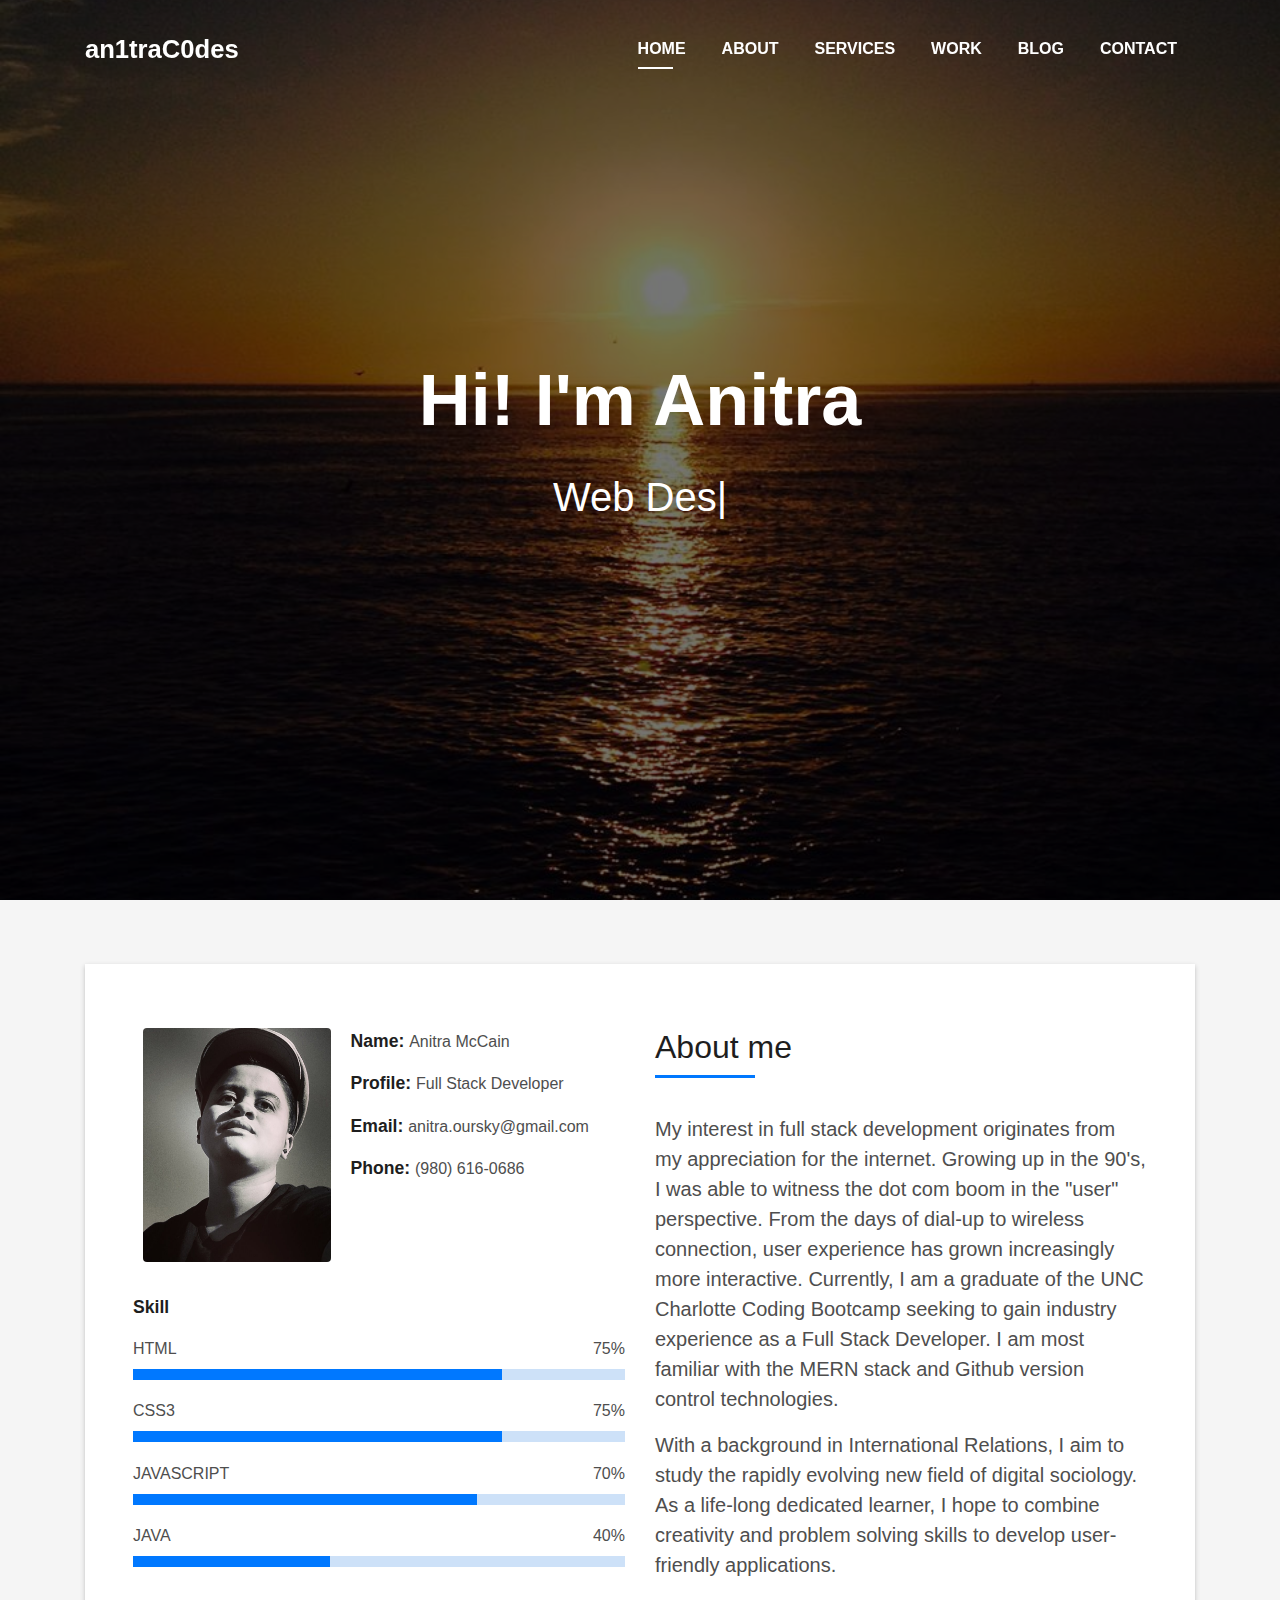
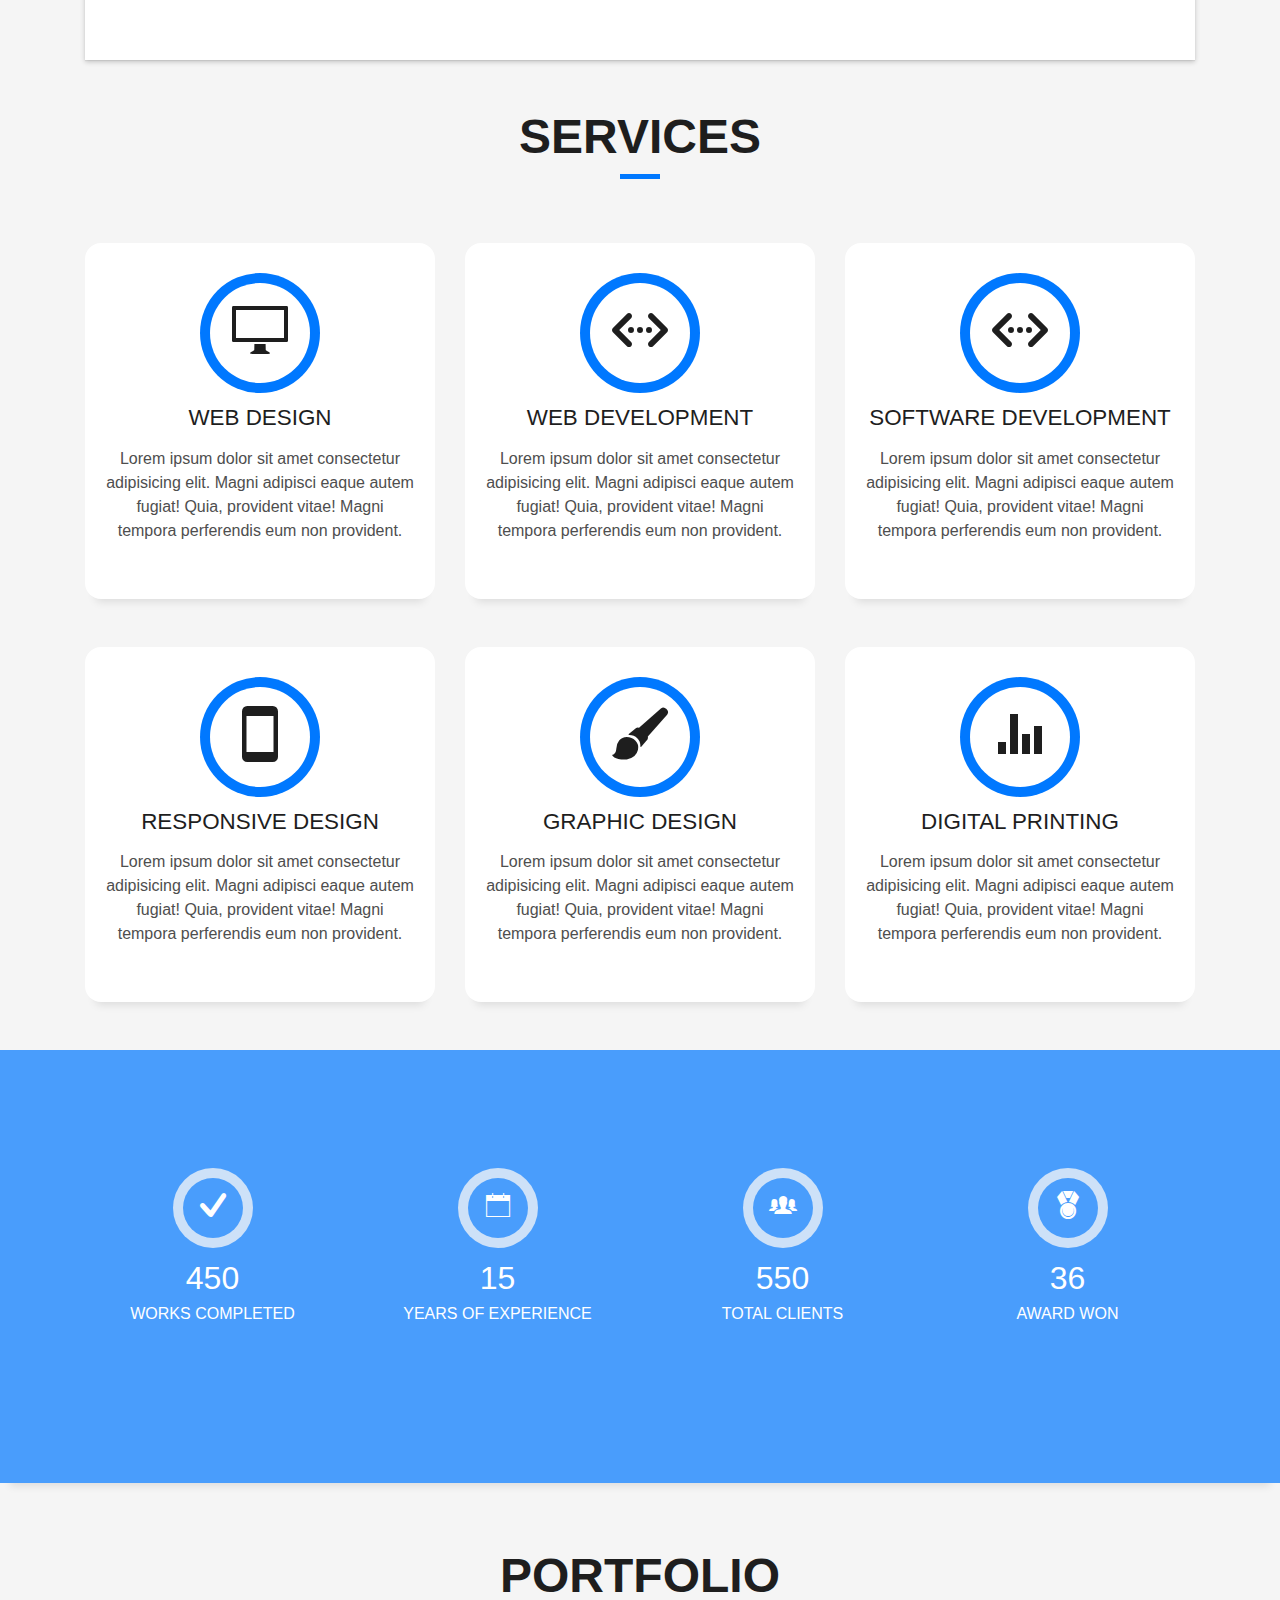
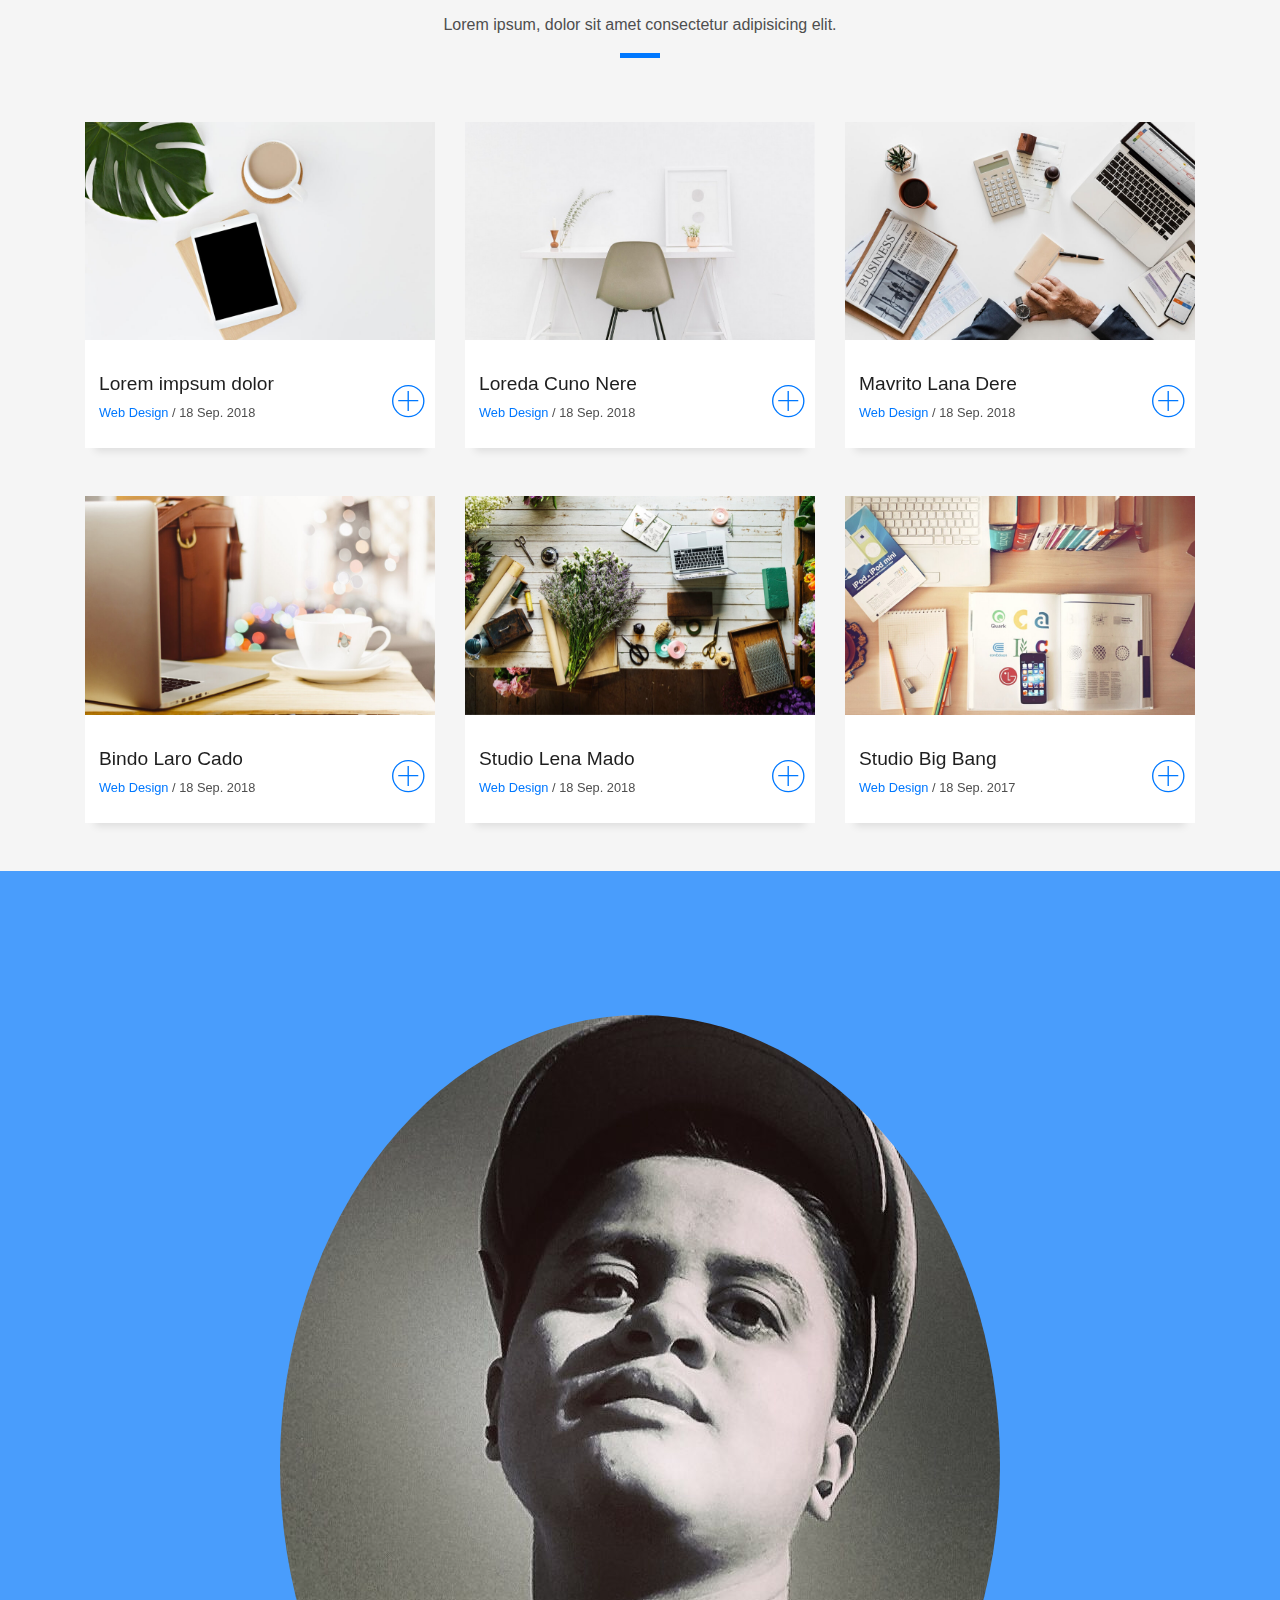
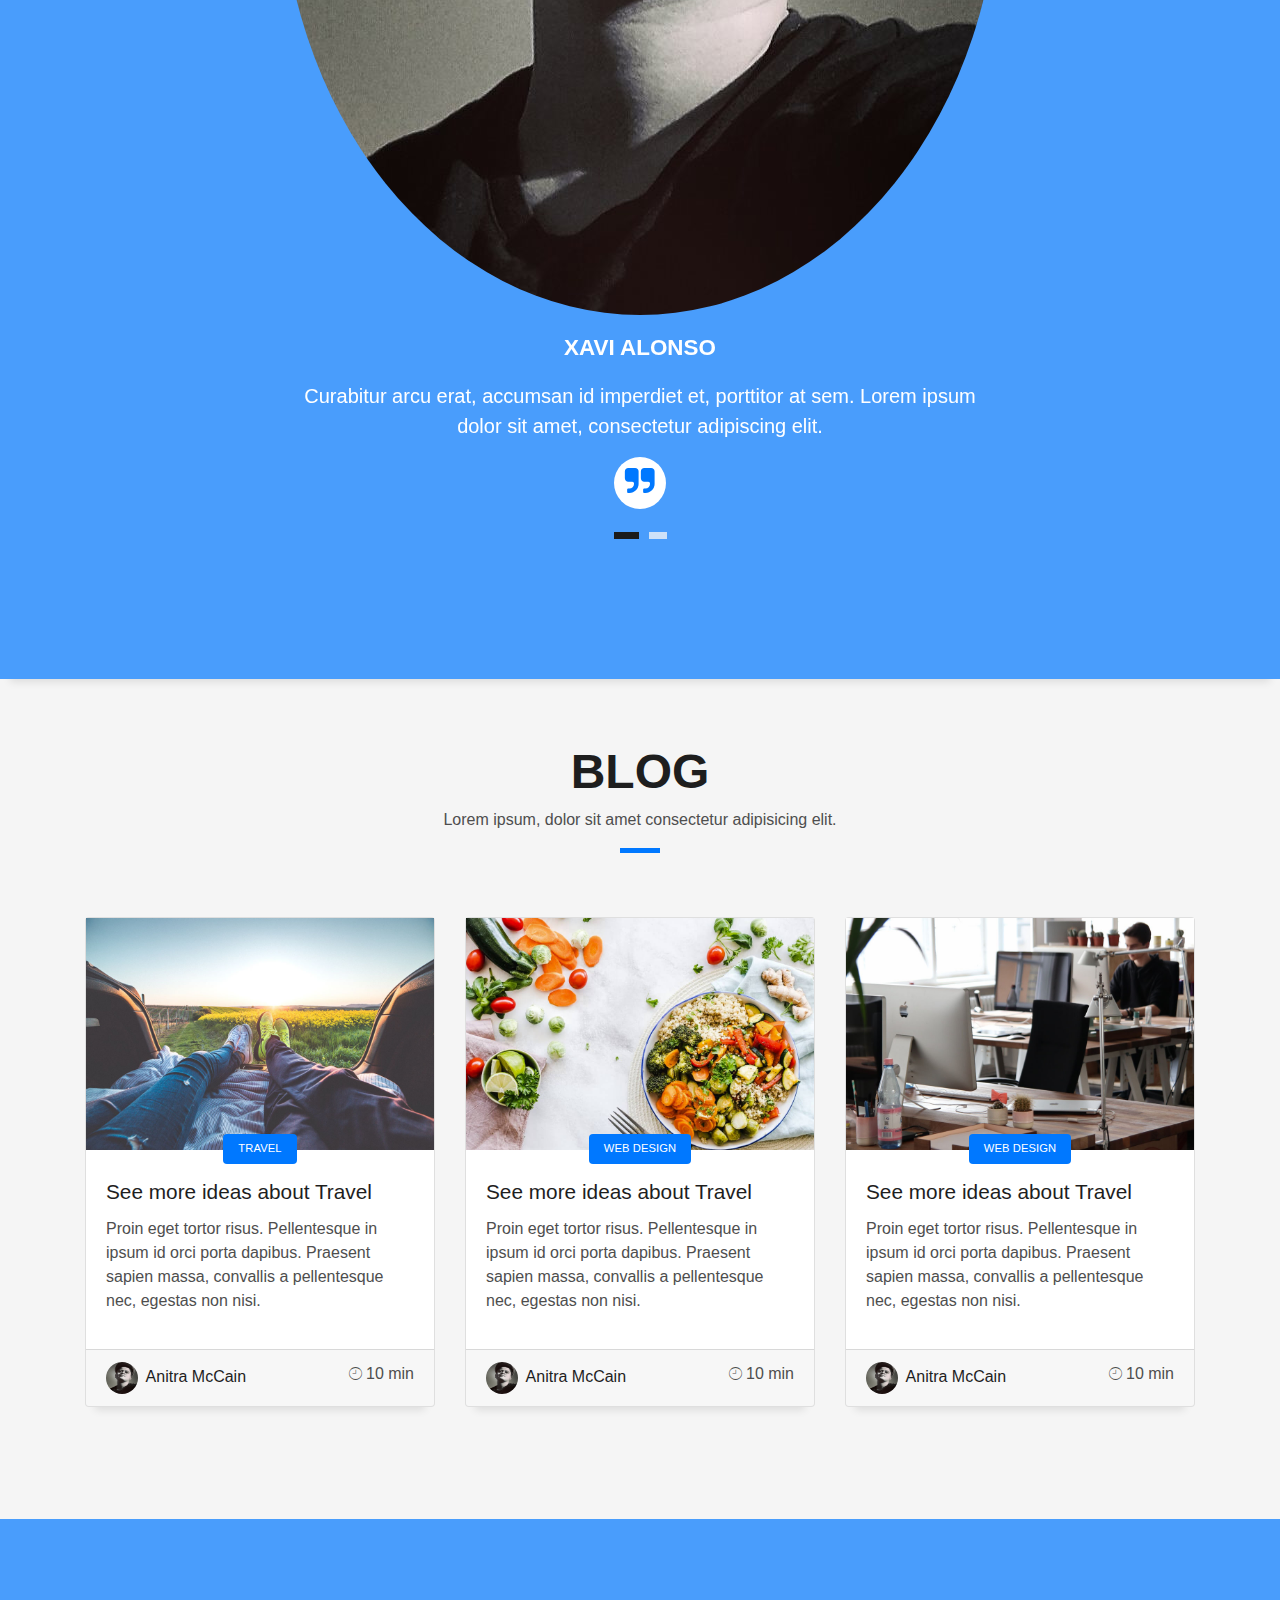
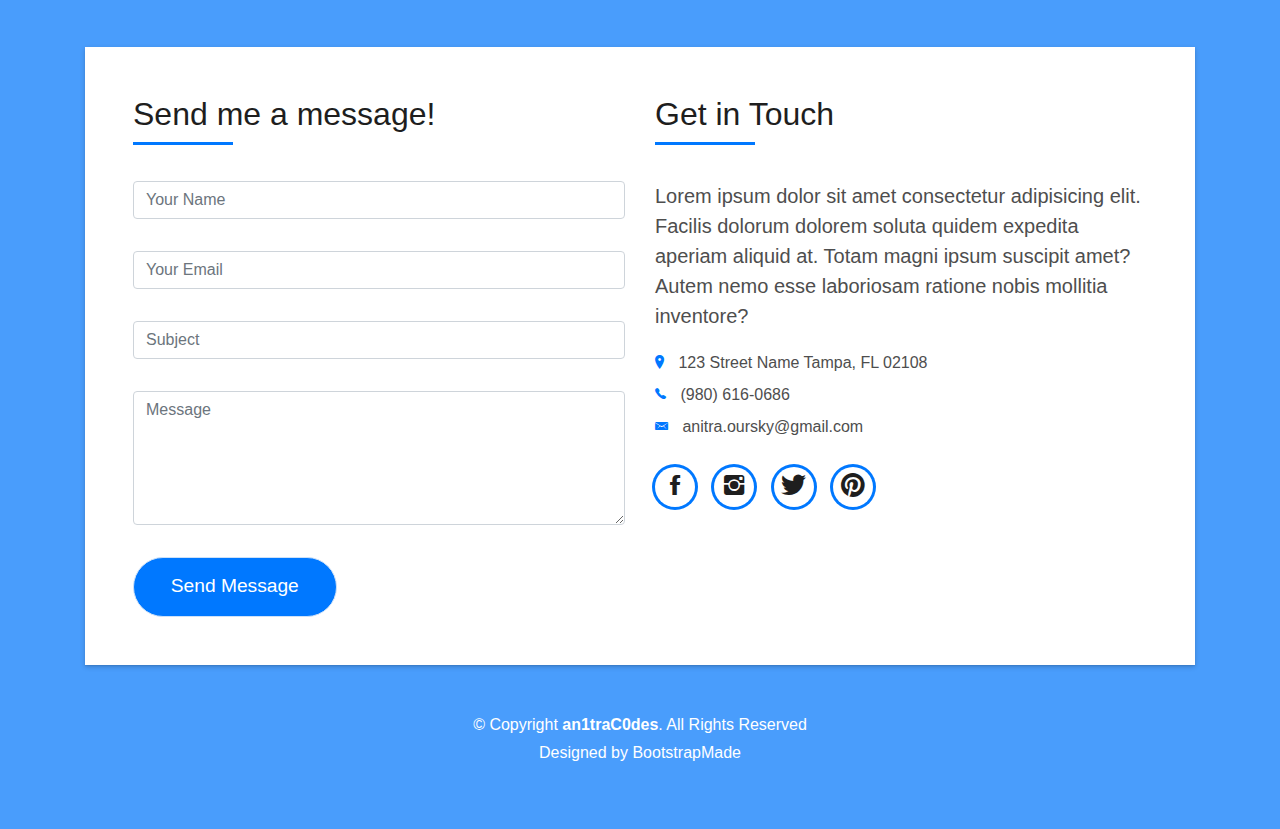
==== index.html @ 42aae32b "Change author name" ====
<!DOCTYPE html>
<html lang="en">
<head>
  <meta charset="utf-8">
  <title>Developer Portfolio</title>
  <meta content="width=device-width, initial-scale=1.0" name="viewport">
  <meta content="" name="keywords">
  <meta content="" name="description">

  <!-- Favicons -->
  <link href="img/favicon.png" rel="icon">
  <link href="img/apple-touch-icon.png" rel="apple-touch-icon">

  <!-- Bootstrap CSS File -->
  <link href="lib/bootstrap/css/bootstrap.min.css" rel="stylesheet">

  <!-- Libraries CSS Files -->
  <link href="lib/font-awesome/css/font-awesome.min.css" rel="stylesheet">
  <link href="lib/animate/animate.min.css" rel="stylesheet">
  <link href="lib/ionicons/css/ionicons.min.css" rel="stylesheet">
  <link href="lib/owlcarousel/assets/owl.carousel.min.css" rel="stylesheet">
  <link href="lib/lightbox/css/lightbox.min.css" rel="stylesheet">

  <!-- Main Stylesheet File -->
  <link href="css/style.css" rel="stylesheet">

  <!-- =======================================================
    Theme Name: DevFolio
    Theme URL: https://bootstrapmade.com/devfolio-bootstrap-portfolio-html-template/
    Author: BootstrapMade.com
    License: https://bootstrapmade.com/license/
  ======================================================= -->
</head>

<body id="page-top">

  <!--/ Nav Star /-->
  <nav class="navbar navbar-b navbar-trans navbar-expand-md fixed-top" id="mainNav">
    <div class="container">
      <a class="navbar-brand js-scroll" href="#page-top">an1traC0des</a>
      <button class="navbar-toggler collapsed" type="button" data-toggle="collapse" data-target="#navbarDefault"
        aria-controls="navbarDefault" aria-expanded="false" aria-label="Toggle navigation">
        <span></span>
        <span></span>
        <span></span>
      </button>
      <div class="navbar-collapse collapse justify-content-end" id="navbarDefault">
        <ul class="navbar-nav">
          <li class="nav-item">
            <a class="nav-link js-scroll active" href="#home">Home</a>
          </li>
          <li class="nav-item">
            <a class="nav-link js-scroll" href="#about">About</a>
          </li>
          <li class="nav-item">
            <a class="nav-link js-scroll" href="#service">Services</a>
          </li>
          <li class="nav-item">
            <a class="nav-link js-scroll" href="#work">Work</a>
          </li>
          <li class="nav-item">
            <a class="nav-link js-scroll" href="#blog">Blog</a>
          </li>
          <li class="nav-item">
            <a class="nav-link js-scroll" href="#contact">Contact</a>
          </li>
        </ul>
      </div>
    </div>
  </nav>
  <!--/ Nav End /-->

  <!--/ Intro Skew Star /-->
  <div id="home" class="intro route bg-image" style="background-image: url(img/intro-bg.jpg)">
    <div class="overlay-itro"></div>
    <div class="intro-content display-table">
      <div class="table-cell">
        <div class="container">
          <!--<p class="display-6 color-d">Hello, world!</p>-->
          <h1 class="intro-title mb-4">Hi! I'm Anitra</h1>
          <p class="intro-subtitle"><span class="text-slider-items">Web Designer, Software Craftsman,Full Stack Developer,</span><strong class="text-slider"></strong></p>
          <!-- <p class="pt-3"><a class="btn btn-primary btn js-scroll px-4" href="#about" role="button">Learn More</a></p> -->
        </div>
      </div>
    </div>
  </div>
  <!--/ Intro Skew End /-->

  <section id="about" class="about-mf sect-pt4 route">
    <div class="container">
      <div class="row">
        <div class="col-sm-12">
          <div class="box-shadow-full">
            <div class="row">
              <div class="col-md-6">
                <div class="row">
                  <div class="col-sm-6 col-md-5">
                    <div class="about-img">
                      <img src="img/testimonial-2.jpg" class="img-fluid rounded b-shadow-a" alt="">
                    </div>
                  </div>
                  <div class="col-sm-6 col-md-7">
                    <div class="about-info">
                      <p><span class="title-s">Name: </span> <span>Anitra McCain</span></p>
                      <p><span class="title-s">Profile: </span> <span>Full Stack Developer</span></p>
                      <p><span class="title-s">Email: </span> <span>anitra.oursky@gmail.com</span></p>
                      <p><span class="title-s">Phone: </span> <span>(980) 616-0686</span></p>
                    </div>
                  </div>
                </div>
                <div class="skill-mf">
                  <p class="title-s">Skill</p>
                  <span>HTML</span> <span class="pull-right">75%</span>
                  <div class="progress">
                    <div class="progress-bar" role="progressbar" style="width: 75%;" aria-valuenow="85" aria-valuemin="0"
                      aria-valuemax="100"></div>
                  </div>
                  <span>CSS3</span> <span class="pull-right">75%</span>
                  <div class="progress">
                    <div class="progress-bar" role="progressbar" style="width: 75%" aria-valuenow="75" aria-valuemin="0"
                      aria-valuemax="100"></div>
                  </div>
                  <span>JAVASCRIPT</span> <span class="pull-right">70%</span>
                  <div class="progress">
                    <div class="progress-bar" role="progressbar" style="width: 70%" aria-valuenow="70" aria-valuemin="0"
                      aria-valuemax="100"></div>
                  </div>
                  <span>JAVA</span> <span class="pull-right">40%</span>
                  <div class="progress">
                    <div class="progress-bar" role="progressbar" style="width: 40%" aria-valuenow="40" aria-valuemin="0"
                      aria-valuemax="100"></div>
                  </div>
                </div>
              </div>
              <div class="col-md-6">
                <div class="about-me pt-4 pt-md-0">
                  <div class="title-box-2">
                    <h5 class="title-left">
                      About me
                    </h5>
                  </div>
                  <p class="lead">
                    My interest in full stack development originates from my appreciation for the internet. Growing up in the 90's, 
                    I was able to witness the dot com boom in the "user" perspective. From the days of dial-up to wireless connection, 
                    user experience has grown increasingly more interactive. Currently, I am a graduate of the UNC Charlotte Coding Bootcamp 
                    seeking to gain industry experience as a Full Stack Developer. I am most familiar with the MERN stack and Github version 
                    control technologies.
                  </p>
                  <p class="lead">
                    With a background in International Relations, I aim to study the rapidly evolving new field of digital sociology.
                    As a life-long dedicated learner, I hope to combine creativity and problem solving skills to develop user-friendly applications. 
                  </p>
                  <!-- <p class="lead">
                    Nulla porttitor accumsan tincidunt. Quisque velit nisi, pretium ut lacinia in, elementum id enim.
                    Nulla porttitor accumsan
                    tincidunt. Mauris blandit aliquet elit, eget tincidunt nibh pulvinar a.
                  </p> -->
                </div>
              </div>
            </div>
          </div>
        </div>
      </div>
    </div>
  </section>

  <!--/ Section Services Star /-->
  <section id="service" class="services-mf route">
    <div class="container">
      <div class="row">
        <div class="col-sm-12">
          <div class="title-box text-center">
            <h3 class="title-a">
              Services
            </h3>
            <!-- <p class="subtitle-a">
              Lorem ipsum, dolor sit amet consectetur adipisicing elit.
            </p> -->
            <div class="line-mf"></div>
          </div>
        </div>
      </div>
      <div class="row">
        <div class="col-md-4">
          <div class="service-box">
            <div class="service-ico">
              <span class="ico-circle"><i class="ion-monitor"></i></span>
            </div>
            <div class="service-content">
              <h2 class="s-title">Web Design</h2>
              <p class="s-description text-center">
                Lorem ipsum dolor sit amet consectetur adipisicing elit. Magni adipisci eaque autem fugiat! Quia,
                provident vitae! Magni
                tempora perferendis eum non provident.
              </p>
            </div>
          </div>
        </div>
        <div class="col-md-4">
          <div class="service-box">
            <div class="service-ico">
              <span class="ico-circle"><i class="ion-code-working"></i></span>
            </div>
            <div class="service-content">
              <h2 class="s-title">Web Development</h2>
              <p class="s-description text-center">
                Lorem ipsum dolor sit amet consectetur adipisicing elit. Magni adipisci eaque autem fugiat! Quia,
                provident vitae! Magni
                tempora perferendis eum non provident.
              </p>
            </div>
          </div>
        </div>
        <div class="col-md-4">
          <div class="service-box">
            <div class="service-ico">
              <span class="ico-circle"><i class="ion-code-working"></i></span>
            </div>
            <div class="service-content">
              <h2 class="s-title">Software Development</h2>
              <p class="s-description text-center">
                Lorem ipsum dolor sit amet consectetur adipisicing elit. Magni adipisci eaque autem fugiat! Quia,
                provident vitae! Magni
                tempora perferendis eum non provident.
              </p>
            </div>
          </div>
        </div>
        <div class="col-md-4">
          <div class="service-box">
            <div class="service-ico">
              <span class="ico-circle"><i class="ion-android-phone-portrait"></i></span>
            </div>
            <div class="service-content">
              <h2 class="s-title">Responsive Design</h2>
              <p class="s-description text-center">
                Lorem ipsum dolor sit amet consectetur adipisicing elit. Magni adipisci eaque autem fugiat! Quia,
                provident vitae! Magni
                tempora perferendis eum non provident.
              </p>
            </div>
          </div>
        </div>
        <div class="col-md-4">
          <div class="service-box">
            <div class="service-ico">
              <span class="ico-circle"><i class="ion-paintbrush"></i></span>
            </div>
            <div class="service-content">
              <h2 class="s-title">Graphic Design</h2>
              <p class="s-description text-center">
                Lorem ipsum dolor sit amet consectetur adipisicing elit. Magni adipisci eaque autem fugiat! Quia,
                provident vitae! Magni
                tempora perferendis eum non provident.
              </p>
            </div>
          </div>
        </div>
        <div class="col-md-4">
          <div class="service-box">
            <div class="service-ico">
              <span class="ico-circle"><i class="ion-stats-bars"></i></span>
            </div>
            <div class="service-content">
              <h2 class="s-title">Digital Printing</h2>
              <p class="s-description text-center">
                Lorem ipsum dolor sit amet consectetur adipisicing elit. Magni adipisci eaque autem fugiat! Quia,
                provident vitae! Magni
                tempora perferendis eum non provident.
              </p>
            </div>
          </div>
        </div>
      </div>
    </div>
  </section>
  <!--/ Section Services End /-->

  <div class="section-counter paralax-mf bg-image" style="background-image: url(img/counters-bg.jpg)">
    <div class="overlay-mf"></div>
    <div class="container">
      <div class="row">
        <div class="col-sm-3 col-lg-3">
          <div class="counter-box counter-box pt-4 pt-md-0">
            <div class="counter-ico">
              <span class="ico-circle"><i class="ion-checkmark-round"></i></span>
            </div>
            <div class="counter-num">
              <p class="counter">450</p>
              <span class="counter-text">WORKS COMPLETED</span>
            </div>
          </div>
        </div>
        <div class="col-sm-3 col-lg-3">
          <div class="counter-box pt-4 pt-md-0">
            <div class="counter-ico">
              <span class="ico-circle"><i class="ion-ios-calendar-outline"></i></span>
            </div>
            <div class="counter-num">
              <p class="counter">15</p>
              <span class="counter-text">YEARS OF EXPERIENCE</span>
            </div>
          </div>
        </div>
        <div class="col-sm-3 col-lg-3">
          <div class="counter-box pt-4 pt-md-0">
            <div class="counter-ico">
              <span class="ico-circle"><i class="ion-ios-people"></i></span>
            </div>
            <div class="counter-num">
              <p class="counter">550</p>
              <span class="counter-text">TOTAL CLIENTS</span>
            </div>
          </div>
        </div>
        <div class="col-sm-3 col-lg-3">
          <div class="counter-box pt-4 pt-md-0">
            <div class="counter-ico">
              <span class="ico-circle"><i class="ion-ribbon-a"></i></span>
            </div>
            <div class="counter-num">
              <p class="counter">36</p>
              <span class="counter-text">AWARD WON</span>
            </div>
          </div>
        </div>
      </div>
    </div>
  </div>

  <!--/ Section Portfolio Star /-->
  <section id="work" class="portfolio-mf sect-pt4 route">
    <div class="container">
      <div class="row">
        <div class="col-sm-12">
          <div class="title-box text-center">
            <h3 class="title-a">
              Portfolio
            </h3>
            <p class="subtitle-a">
              Lorem ipsum, dolor sit amet consectetur adipisicing elit.
            </p>
            <div class="line-mf"></div>
          </div>
        </div>
      </div>
      <div class="row">
        <div class="col-md-4">
          <div class="work-box">
            <a href="img/work-1.jpg" data-lightbox="gallery-mf">
              <div class="work-img">
                <img src="img/work-1.jpg" alt="" class="img-fluid">
              </div>
              <div class="work-content">
                <div class="row">
                  <div class="col-sm-8">
                    <h2 class="w-title">Lorem impsum dolor</h2>
                    <div class="w-more">
                      <span class="w-ctegory">Web Design</span> / <span class="w-date">18 Sep. 2018</span>
                    </div>
                  </div>
                  <div class="col-sm-4">
                    <div class="w-like">
                      <span class="ion-ios-plus-outline"></span>
                    </div>
                  </div>
                </div>
              </div>
            </a>
          </div>
        </div>
        <div class="col-md-4">
          <div class="work-box">
            <a href="img/work-2.jpg" data-lightbox="gallery-mf">
              <div class="work-img">
                <img src="img/work-2.jpg" alt="" class="img-fluid">
              </div>
              <div class="work-content">
                <div class="row">
                  <div class="col-sm-8">
                    <h2 class="w-title">Loreda Cuno Nere</h2>
                    <div class="w-more">
                      <span class="w-ctegory">Web Design</span> / <span class="w-date">18 Sep. 2018</span>
                    </div>
                  </div>
                  <div class="col-sm-4">
                    <div class="w-like">
                      <span class="ion-ios-plus-outline"></span>
                    </div>
                  </div>
                </div>
              </div>
            </a>
          </div>
        </div>
        <div class="col-md-4">
          <div class="work-box">
            <a href="img/work-3.jpg" data-lightbox="gallery-mf">
              <div class="work-img">
                <img src="img/work-3.jpg" alt="" class="img-fluid">
              </div>
              <div class="work-content">
                <div class="row">
                  <div class="col-sm-8">
                    <h2 class="w-title">Mavrito Lana Dere</h2>
                    <div class="w-more">
                      <span class="w-ctegory">Web Design</span> / <span class="w-date">18 Sep. 2018</span>
                    </div>
                  </div>
                  <div class="col-sm-4">
                    <div class="w-like">
                      <span class="ion-ios-plus-outline"></span>
                    </div>
                  </div>
                </div>
              </div>
            </a>
          </div>
        </div>
        <div class="col-md-4">
          <div class="work-box">
            <a href="img/work-4.jpg" data-lightbox="gallery-mf">
              <div class="work-img">
                <img src="img/work-4.jpg" alt="" class="img-fluid">
              </div>
              <div class="work-content">
                <div class="row">
                  <div class="col-sm-8">
                    <h2 class="w-title">Bindo Laro Cado</h2>
                    <div class="w-more">
                      <span class="w-ctegory">Web Design</span> / <span class="w-date">18 Sep. 2018</span>
                    </div>
                  </div>
                  <div class="col-sm-4">
                    <div class="w-like">
                      <span class="ion-ios-plus-outline"></span>
                    </div>
                  </div>
                </div>
              </div>
            </a>
          </div>
        </div>
        <div class="col-md-4">
          <div class="work-box">
            <a href="img/work-5.jpg" data-lightbox="gallery-mf">
              <div class="work-img">
                <img src="img/work-5.jpg" alt="" class="img-fluid">
              </div>
              <div class="work-content">
                <div class="row">
                  <div class="col-sm-8">
                    <h2 class="w-title">Studio Lena Mado</h2>
                    <div class="w-more">
                      <span class="w-ctegory">Web Design</span> / <span class="w-date">18 Sep. 2018</span>
                    </div>
                  </div>
                  <div class="col-sm-4">
                    <div class="w-like">
                      <span class="ion-ios-plus-outline"></span>
                    </div>
                  </div>
                </div>
              </div>
            </a>
          </div>
        </div>
        <div class="col-md-4">
          <div class="work-box">
            <a href="img/work-6.jpg" data-lightbox="gallery-mf">
              <div class="work-img">
                <img src="img/work-6.jpg" alt="" class="img-fluid">
              </div>
              <div class="work-content">
                <div class="row">
                  <div class="col-sm-8">
                    <h2 class="w-title">Studio Big Bang</h2>
                    <div class="w-more">
                      <span class="w-ctegory">Web Design</span> / <span class="w-date">18 Sep. 2017</span>
                    </div>
                  </div>
                  <div class="col-sm-4">
                    <div class="w-like">
                      <span class="ion-ios-plus-outline"></span>
                    </div>
                  </div>
                </div>
              </div>
            </a>
          </div>
        </div>
        
      </div>
    </div>
  </section>
  <!--/ Section Portfolio End /-->

  <!--/ Section Testimonials Star /-->
  <div class="testimonials paralax-mf bg-image" style="background-image: url(img/overlay-bg.jpg)">
    <div class="overlay-mf"></div>
    <div class="container">
      <div class="row">
        <div class="col-md-12">
          <div id="testimonial-mf" class="owl-carousel owl-theme">
            <div class="testimonial-box">
              <div class="author-test">
                <img src="img/testimonial-2.jpg" alt="" class="rounded-circle b-shadow-a">
                <span class="author">Xavi Alonso</span>
              </div>
              <div class="content-test">
                <p class="description lead">
                  Curabitur arcu erat, accumsan id imperdiet et, porttitor at sem. Lorem ipsum dolor sit amet,
                  consectetur adipiscing elit.
                </p>
                <span class="comit"><i class="fa fa-quote-right"></i></span>
              </div>
            </div>
            <div class="testimonial-box">
              <div class="author-test">
                <img src="img/testimonial-4.jpg" alt="" class="rounded-circle b-shadow-a">
                <span class="author">Marta Socrate</span>
              </div>
              <div class="content-test">
                <p class="description lead">
                  Curabitur arcu erat, accumsan id imperdiet et, porttitor at sem. Lorem ipsum dolor sit amet,
                  consectetur adipiscing elit.
                </p>
                <span class="comit"><i class="fa fa-quote-right"></i></span>
              </div>
            </div>
          </div>
        </div>
      </div>
    </div>
  </div>

  <!--/ Section Blog Star /-->
  <section id="blog" class="blog-mf sect-pt4 route">
    <div class="container">
      <div class="row">
        <div class="col-sm-12">
          <div class="title-box text-center">
            <h3 class="title-a">
              Blog
            </h3>
            <p class="subtitle-a">
              Lorem ipsum, dolor sit amet consectetur adipisicing elit.
            </p>
            <div class="line-mf"></div>
          </div>
        </div>
      </div>
      <div class="row">
        <div class="col-md-4">
          <div class="card card-blog">
            <div class="card-img">
              <a href="blog-single.html"><img src="img/post-1.jpg" alt="" class="img-fluid"></a>
            </div>
            <div class="card-body">
              <div class="card-category-box">
                <div class="card-category">
                  <h6 class="category">Travel</h6>
                </div>
              </div>
              <h3 class="card-title"><a href="blog-single.html">See more ideas about Travel</a></h3>
              <p class="card-description">
                Proin eget tortor risus. Pellentesque in ipsum id orci porta dapibus. Praesent sapien massa, convallis
                a pellentesque nec,
                egestas non nisi.
              </p>
            </div>
            <div class="card-footer">
              <div class="post-author">
                <a href="#">
                  <img src="img/testimonial-2.jpg" alt="" class="avatar rounded-circle">
                  <span class="author">Anitra McCain</span>
                </a>
              </div>
              <div class="post-date">
                <span class="ion-ios-clock-outline"></span> 10 min
              </div>
            </div>
          </div>
        </div>
        <div class="col-md-4">
          <div class="card card-blog">
            <div class="card-img">
              <a href="blog-single.html"><img src="img/post-2.jpg" alt="" class="img-fluid"></a>
            </div>
            <div class="card-body">
              <div class="card-category-box">
                <div class="card-category">
                  <h6 class="category">Web Design</h6>
                </div>
              </div>
              <h3 class="card-title"><a href="blog-single.html">See more ideas about Travel</a></h3>
              <p class="card-description">
                Proin eget tortor risus. Pellentesque in ipsum id orci porta dapibus. Praesent sapien massa, convallis
                a pellentesque nec,
                egestas non nisi.
              </p>
            </div>
            <div class="card-footer">
              <div class="post-author">
                <a href="#">
                  <img src="img/testimonial-2.jpg" alt="" class="avatar rounded-circle">
                  <span class="author">Anitra McCain</span>
                </a>
              </div>
              <div class="post-date">
                <span class="ion-ios-clock-outline"></span> 10 min
              </div>
            </div>
          </div>
        </div>
        <div class="col-md-4">
          <div class="card card-blog">
            <div class="card-img">
              <a href="blog-single.html"><img src="img/post-3.jpg" alt="" class="img-fluid"></a>
            </div>
            <div class="card-body">
              <div class="card-category-box">
                <div class="card-category">
                  <h6 class="category">Web Design</h6>
                </div>
              </div>
              <h3 class="card-title"><a href="blog-single.html">See more ideas about Travel</a></h3>
              <p class="card-description">
                Proin eget tortor risus. Pellentesque in ipsum id orci porta dapibus. Praesent sapien massa, convallis
                a pellentesque nec,
                egestas non nisi.
              </p>
            </div>
            <div class="card-footer">
              <div class="post-author">
                <a href="#">
                  <img src="img/testimonial-2.jpg" alt="" class="avatar rounded-circle">
                  <span class="author">Anitra McCain</span>
                </a>
              </div>
              <div class="post-date">
                <span class="ion-ios-clock-outline"></span> 10 min
              </div>
            </div>
          </div>
        </div>
      </div>
    </div>
  </section>
  <!--/ Section Blog End /-->

  <!--/ Section Contact-Footer Star /-->
  <section class="paralax-mf footer-paralax bg-image sect-mt4 route" style="background-image: url(img/overlay-bg.jpg)">
    <div class="overlay-mf"></div>
    <div class="container">
      <div class="row">
        <div class="col-sm-12">
          <div class="contact-mf">
            <div id="contact" class="box-shadow-full">
              <div class="row">
                <div class="col-md-6">
                  <div class="title-box-2">
                    <h5 class="title-left">
                      Send me a message!
                    </h5>
                  </div>
                  <div>
                      <form action="" method="post" role="form" class="contactForm">
                      <div id="sendmessage">Your message has been sent. Thank you!</div>
                      <div id="errormessage"></div>
                      <div class="row">
                        <div class="col-md-12 mb-3">
                          <div class="form-group">
                            <input type="text" name="name" class="form-control" id="name" placeholder="Your Name" data-rule="minlen:4" data-msg="Please enter at least 4 chars" />
                            <div class="validation"></div>
                          </div>
                        </div>
                        <div class="col-md-12 mb-3">
                          <div class="form-group">
                            <input type="email" class="form-control" name="email" id="email" placeholder="Your Email" data-rule="email" data-msg="Please enter a valid email" />
                            <div class="validation"></div>
                          </div>
                        </div>
                        <div class="col-md-12 mb-3">
                            <div class="form-group">
                              <input type="text" class="form-control" name="subject" id="subject" placeholder="Subject" data-rule="minlen:4" data-msg="Please enter at least 8 chars of subject" />
                              <div class="validation"></div>
                            </div>
                        </div>
                        <div class="col-md-12 mb-3">
                          <div class="form-group">
                            <textarea class="form-control" name="message" rows="5" data-rule="required" data-msg="Please write something for us" placeholder="Message"></textarea>
                            <div class="validation"></div>
                          </div>
                        </div>
                        <div class="col-md-12">
                          <button type="submit" class="button button-a button-big button-rouded">Send Message</button>
                        </div>
                      </div>
                    </form>
                  </div>
                </div>
                <div class="col-md-6">
                  <div class="title-box-2 pt-4 pt-md-0">
                    <h5 class="title-left">
                      Get in Touch
                    </h5>
                  </div>
                  <div class="more-info">
                    <p class="lead">
                      Lorem ipsum dolor sit amet consectetur adipisicing elit. Facilis dolorum dolorem soluta quidem
                      expedita aperiam aliquid at.
                      Totam magni ipsum suscipit amet? Autem nemo esse laboriosam ratione nobis
                      mollitia inventore?
                    </p>
                    <ul class="list-ico">
                      <li><span class="ion-ios-location"></span> 123 Street Name Tampa, FL 02108</li>
                      <li><span class="ion-ios-telephone"></span> (980) 616-0686</li>
                      <li><span class="ion-email"></span> anitra.oursky@gmail.com</li>
                    </ul>
                  </div>
                  <div class="socials">
                    <ul>
                      <li><a href=""><span class="ico-circle"><i class="ion-social-facebook"></i></span></a></li>
                      <li><a href=""><span class="ico-circle"><i class="ion-social-instagram"></i></span></a></li>
                      <li><a href=""><span class="ico-circle"><i class="ion-social-twitter"></i></span></a></li>
                      <li><a href=""><span class="ico-circle"><i class="ion-social-pinterest"></i></span></a></li>
                    </ul>
                  </div>
                </div>
              </div>
            </div>
          </div>
        </div>
      </div>
    </div>
    <footer>
      <div class="container">
        <div class="row">
          <div class="col-sm-12">
            <div class="copyright-box">
              <p class="copyright">&copy; Copyright <strong>an1traC0des</strong>. All Rights Reserved</p>
              <div class="credits">
                <!--
                  All the links in the footer should remain intact.
                  You can delete the links only if you purchased the pro version.
                  Licensing information: https://bootstrapmade.com/license/
                  Purchase the pro version with working PHP/AJAX contact form: https://bootstrapmade.com/buy/?theme=DevFolio
                -->
                Designed by <a href="https://bootstrapmade.com/">BootstrapMade</a>
              </div>
            </div>
          </div>
        </div>
      </div>
    </footer>
  </section>
  <!--/ Section Contact-footer End /-->

  <a href="#" class="back-to-top"><i class="fa fa-chevron-up"></i></a>
  <div id="preloader"></div>

  <!-- JavaScript Libraries -->
  <script src="lib/jquery/jquery.min.js"></script>
  <script src="lib/jquery/jquery-migrate.min.js"></script>
  <script src="lib/popper/popper.min.js"></script>
  <script src="lib/bootstrap/js/bootstrap.min.js"></script>
  <script src="lib/easing/easing.min.js"></script>
  <script src="lib/counterup/jquery.waypoints.min.js"></script>
  <script src="lib/counterup/jquery.counterup.js"></script>
  <script src="lib/owlcarousel/owl.carousel.min.js"></script>
  <script src="lib/lightbox/js/lightbox.min.js"></script>
  <script src="lib/typed/typed.min.js"></script>
  <!-- Contact Form JavaScript File -->
  <script src="contactform/contactform.js"></script>

  <!-- Template Main Javascript File -->
  <script src="js/main.js"></script>

</body>
</html>
---- css/style.css ----
/*
  Theme Name: DevFolio
  Theme URL: https://bootstrapmade.com/devfolio-bootstrap-portfolio-html-template/
  Author: BootstrapMade.com
  License: https://bootstrapmade.com/license/
*/

/*======================================
//--//-->   STYLES GENERALES
======================================*/

body {
    background-color: #f5f5f5;
    color: #4e4e4e;
  }
  
  h1,
  h2,
  h3,
  h4,
  h5,
  h6 {
    color: #1e1e1e;
  }
  
  a {
    color: #1e1e1e;
    transition: all 0.5s ease-in-out;
  }
  
  a:hover {
    color: #0078ff;
    text-decoration: none;
    transition: all 0.5s ease-in-out;
  }
  
  .p-r {
    position: relative;
  }
  
  .color-a {
    color: #0078ff;
  }
  
  .color-d {
    color: #f5f5f5;
  }
  
  .color-text-a {
    color: #4e4e4e;
  }
  
  .box-shadow,
  .paralax-mf,
  .service-box,
  .work-box,
  .card-blog {
    box-shadow: 0 13px 8px -10px rgba(0, 0, 0, 0.1);
  }
  
  .box-shadow-a,
  .button:hover {
    box-shadow: 0 0 0 4px #cde1f8;
  }
  
  .display-5 {
    font-size: 2.5rem;
    font-weight: 300;
    line-height: 1.1;
  }
  
  .display-6 {
    font-size: 2rem;
    font-weight: 300;
    line-height: 1.1;
  }
  
  .avatar {
    width: 32px;
    height: 32px;
    margin-right: 4px;
    overflow: hidden;
  }
  
  .bg-image {
    background-repeat: no-repeat;
    background-attachment: fixed;
    background-size: cover;
    background-position: center center;
  }
  
  .overlay-mf {
    background-color: #0078ff;
  }
  
  .overlay-mf {
    position: absolute;
    top: 0;
    left: 0px;
    padding: 0;
    height: 100%;
    width: 100%;
    opacity: .7;
  }
  
  .paralax-mf {
    position: relative;
    padding: 8rem 0;
  }
  
  .display-table {
    width: 100%;
    height: 100%;
    display: table;
  }
  
  .table-cell {
    display: table-cell;
    vertical-align: middle;
  }
  
  /*--/ Sections /--*/
  
  .sect-4 {
    padding: 4rem 0;
  }
  
  .sect-pt4 {
    padding-top: 4rem;
  }
  
  .sect-mt4 {
    margin-top: 4rem;
  }
  
  /*--/ Title s /--*/
  
  .title-s {
    font-weight: 600;
    color: #1e1e1e;
    font-size: 1.1rem;
  }
  
  /*--/ Title A /--*/
  
  .title-box {
    margin-bottom: 4rem;
  }
  
  .title-a {
    font-size: 3rem;
    font-weight: bold;
    text-transform: uppercase;
  }
  
  .subtitle-a {
    color: #4e4e4e;
  }
  
  .line-mf {
    width: 40px;
    height: 5px;
    background-color: #0078ff;
    margin: 0 auto;
  }
  
  /*--/ Title Left /--*/
  
  .title-box-2 {
    margin-bottom: 3rem;
  }
  
  .title-left {
    font-size: 2rem;
    position: relative;
  }
  
  .title-left:before {
    content: '';
    position: absolute;
    height: 3px;
    background-color: #0078ff;
    width: 100px;
    bottom: -12px;
  }
  
  /*------/ Box /------*/
  
  .box-pl2 {
    padding-left: 2rem;
  }
  
  .box-shadow-full {
    padding: 3rem 1.25rem;
    position: relative;
    background-color: #fff;
    margin-bottom: 3rem;
    z-index: 2;
    box-shadow: 0 1px 1px 0 rgba(0, 0, 0, 0.06), 0 2px 5px 0 rgba(0, 0, 0, 0.2);
  }
  
  /*------/ Socials /------*/
  
  .socials {
    padding: 1.5rem 0;
  }
  
  .socials ul li {
    display: inline-block;
  }
  
  .socials .ico-circle {
    height: 40px;
    width: 40px;
    font-size: 1.7rem;
    border-radius: 50%;
    line-height: 1.4;
    margin: 0 15px 0 0;
    box-shadow: 0 0 0 3px #0078ff;
    transition: all 500ms ease;
  }
  
  .socials .ico-circle:hover {
    background-color: #0078ff;
    color: #fff;
    box-shadow: 0 0 0 3px #cde1f8;
    transition: all 500ms ease;
  }
  
  /*------/ Ul resect /------*/
  
  .ul-resect,
  .socials ul,
  .list-ico,
  .blog-wrapper .post-meta ul,
  .box-comments .list-comments,
  .widget-sidebar .list-sidebar,
  .widget-tags ul {
    list-style: none;
    padding-left: 0;
    margin-bottom: 0;
  }
  
  .list-ico {
    line-height: 2;
  }
  
  .list-ico span {
    color: #0078ff;
    margin-right: 10px;
  }
  
  /*------/ Ico Circle /------*/
  
  .ico-circle {
    height: 100px;
    width: 100px;
    font-size: 2rem;
    border-radius: 50%;
    line-height: 1.55;
    margin: 0 auto;
    text-align: center;
    box-shadow: 0 0 0 10px #0078ff;
    display: block;
  }
  
  /*------/ Owl Carousel /------*/
  
  .owl-theme .owl-dots {
    text-align: center;
    margin-top: 18px;
  }
  
  .owl-theme .owl-dots .owl-dot {
    display: inline-block;
  }
  
  .owl-theme .owl-dots .owl-dot span {
    width: 18px;
    height: 7px;
    margin: 5px 5px;
    background: #cde1f8;
    border: 0px solid #cde1f8;
    display: block;
    transition: all 0.6s ease-in-out;
    cursor: pointer;
  }
  
  .owl-theme .owl-dots .owl-dot:hover span {
    background-color: #cde1f8;
  }
  
  .owl-theme .owl-dots .owl-dot.active span {
    background-color: #1B1B1B;
    width: 25px;
  }
  
  /*--/ Scrolltop s /--*/
  
  .scrolltop-mf {
    position: relative;
    display: none;
  }
  
  .scrolltop-mf span {
    z-index: 999;
    position: fixed;
    width: 42px;
    height: 42px;
    background-color: #0078ff;
    opacity: .7;
    font-size: 1.6rem;
    line-height: 1.5;
    text-align: center;
    color: #fff;
    top: auto;
    left: auto;
    right: 30px;
    bottom: 50px;
    cursor: pointer;
    border-radius: 50%;
  }
  
  /* Back to top button */
  
  .back-to-top {
    position: fixed;
    display: none;
    background: #0078ff;
    color: #fff;
    width: 44px;
    height: 44px;
    text-align: center;
    line-height: 1;
    font-size: 16px;
    border-radius: 50%;
    right: 15px;
    bottom: 15px;
    transition: background 0.5s;
    z-index: 11;
  }
  
  .back-to-top i {
    padding-top: 12px;
    color: #fff;
  }
  
  /* Prelaoder */
  
  #preloader {
    position: fixed;
    top: 0;
    left: 0;
    right: 0;
    bottom: 0;
    z-index: 9999;
    overflow: hidden;
    background: #fff;
  }
  
  #preloader:before {
    content: "";
    position: fixed;
    top: calc(50% - 30px);
    left: calc(50% - 30px);
    border: 6px solid #f2f2f2;
    border-top: 6px solid #0078ff;
    border-radius: 50%;
    width: 60px;
    height: 60px;
    -webkit-animation: animate-preloader 1s linear infinite;
    animation: animate-preloader 1s linear infinite;
  }
  
  @-webkit-keyframes animate-preloader {
    0% {
      -webkit-transform: rotate(0deg);
      transform: rotate(0deg);
    }
  
    100% {
      -webkit-transform: rotate(360deg);
      transform: rotate(360deg);
    }
  }
  
  @keyframes animate-preloader {
    0% {
      -webkit-transform: rotate(0deg);
      transform: rotate(0deg);
    }
  
    100% {
      -webkit-transform: rotate(360deg);
      transform: rotate(360deg);
    }
  }
  
  /*======================================
  //--//-->   NAVBAR
  ======================================*/
  
  .navbar-b {
    transition: all .5s ease-in-out;
    background-color: transparent;
    padding-top: 1.563rem;
    padding-bottom: 1.563rem;
  }
  
  .navbar-b.navbar-reduce {
    box-shadow: 0px 6px 9px 0px rgba(0, 0, 0, 0.06);
  }
  
  .navbar-b.navbar-trans .nav-item,
  .navbar-b.navbar-reduce .nav-item {
    position: relative;
    padding-right: 10px;
    padding-left: 0;
  }
  
  .navbar-b.navbar-trans .nav-link,
  .navbar-b.navbar-reduce .nav-link {
    color: #fff;
    text-transform: uppercase;
    font-weight: 600;
  }
  
  .navbar-b.navbar-trans .nav-link:before,
  .navbar-b.navbar-reduce .nav-link:before {
    content: '';
    position: absolute;
    margin-left: 0px;
    width: 0%;
    bottom: 0;
    left: 0;
    height: 2px;
    transition: all 500ms ease;
  }
  
  .navbar-b.navbar-trans .nav-link:hover,
  .navbar-b.navbar-reduce .nav-link:hover {
    color: #1B1B1B;
  }
  
  .navbar-b.navbar-trans .nav-link:hover:before,
  .navbar-b.navbar-reduce .nav-link:hover:before {
    width: 35px;
  }
  
  .navbar-b.navbar-trans .show > .nav-link:before,
  .navbar-b.navbar-trans .active > .nav-link:before,
  .navbar-b.navbar-trans .nav-link.show:before,
  .navbar-b.navbar-trans .nav-link.active:before,
  .navbar-b.navbar-reduce .show > .nav-link:before,
  .navbar-b.navbar-reduce .active > .nav-link:before,
  .navbar-b.navbar-reduce .nav-link.show:before,
  .navbar-b.navbar-reduce .nav-link.active:before {
    width: 35px;
  }
  
  .navbar-b.navbar-trans .nav-link:before {
    background-color: #fff;
  }
  
  .navbar-b.navbar-trans .nav-link:hover {
    color: #fff;
  }
  
  .navbar-b.navbar-trans .show > .nav-link,
  .navbar-b.navbar-trans .active > .nav-link,
  .navbar-b.navbar-trans .nav-link.show,
  .navbar-b.navbar-trans .nav-link.active {
    color: #fff;
  }
  
  .navbar-b.navbar-reduce {
    transition: all .5s ease-in-out;
    background-color: #fff;
    padding-top: 15px;
    padding-bottom: 15px;
  }
  
  .navbar-b.navbar-reduce .nav-link {
    color: #0078ff;
  }
  
  .navbar-b.navbar-reduce .nav-link:before {
    background-color: #0078ff;
  }
  
  .navbar-b.navbar-reduce .nav-link:hover {
    color: #0078ff;
  }
  
  .navbar-b.navbar-reduce .show > .nav-link,
  .navbar-b.navbar-reduce .active > .nav-link,
  .navbar-b.navbar-reduce .nav-link.show,
  .navbar-b.navbar-reduce .nav-link.active {
    color: #0078ff;
  }
  
  .navbar-b.navbar-reduce .navbar-brand {
    color: #0078ff;
  }
  
  .navbar-b.navbar-reduce .navbar-toggler span {
    background-color: #1B1B1B;
  }
  
  .navbar-b .navbar-brand {
    color: #fff;
    font-size: 1.6rem;
    font-weight: 600;
  }
  
  .navbar-b .navbar-nav .dropdown-item.show .dropdown-menu,
  .navbar-b .dropdown.show .dropdown-menu,
  .navbar-b .dropdown-btn.show .dropdown-menu {
    -webkit-transform: translate3d(0px, 0px, 0px);
    transform: translate3d(0px, 0px, 0px);
    visibility: visible !important;
  }
  
  .navbar-b .dropdown-menu {
    margin: 1.12rem 0 0;
    border-radius: 0;
  }
  
  .navbar-b .dropdown-menu .dropdown-item {
    padding: .7rem 1.7rem;
    transition: all 500ms ease;
  }
  
  .navbar-b .dropdown-menu .dropdown-item:hover {
    background-color: #0078ff;
    color: #fff;
    transition: all 500ms ease;
  }
  
  .navbar-b .dropdown-menu .dropdown-item.active {
    background-color: #0078ff;
  }
  
  /*--/ Hamburger Navbar /--*/
  
  .navbar-toggler {
    position: relative;
  }
  
  .navbar-toggler:focus,
  .navbar-toggler:active {
    outline: 0;
  }
  
  .navbar-toggler span {
    display: block;
    background-color: #fff;
    height: 3px;
    width: 25px;
    margin-top: 4px;
    margin-bottom: 4px;
    -webkit-transform: rotate(0deg);
    transform: rotate(0deg);
    left: 0;
    opacity: 1;
  }
  
  .navbar-toggler span:nth-child(1),
  .navbar-toggler span:nth-child(3) {
    transition: -webkit-transform .35s ease-in-out;
    transition: transform .35s ease-in-out;
    transition: transform .35s ease-in-out, -webkit-transform .35s ease-in-out;
  }
  
  .navbar-toggler:not(.collapsed) span:nth-child(1) {
    position: absolute;
    left: 12px;
    top: 10px;
    -webkit-transform: rotate(135deg);
    transform: rotate(135deg);
    opacity: 0.9;
  }
  
  .navbar-toggler:not(.collapsed) span:nth-child(2) {
    height: 12px;
    visibility: hidden;
    background-color: transparent;
  }
  
  .navbar-toggler:not(.collapsed) span:nth-child(3) {
    position: absolute;
    left: 12px;
    top: 10px;
    -webkit-transform: rotate(-135deg);
    transform: rotate(-135deg);
    opacity: 0.9;
  }
  
  /*======================================
  //--//-->   INTRO
  ======================================*/
  
  .intro {
    height: 100vh;
    position: relative;
    color: #fff;
  }
  
  .intro .intro-content {
    text-align: center;
    position: absolute;
  }
  
  .intro .overlay-itro {
    background-color: rgba(0, 0, 0, 0.6);
    position: absolute;
    top: 0;
    left: 0px;
    padding: 0;
    height: 100%;
    width: 100%;
    opacity: .9;
  }
  
  .intro .intro-title {
    color: #fff;
    font-weight: 600;
    font-size: 3rem;
  }
  
  .intro .intro-subtitle {
    font-size: 1.5rem;
    font-weight: 300;
  }
  
  .intro .text-slider-items {
    display: none;
  }
  
  .intro-single {
    height: 350px;
  }
  
  .intro-single .intro-content {
    margin-top: 30px;
  }
  
  .intro-single .intro-title {
    text-transform: uppercase;
    font-size: 3rem;
  }
  
  .intro-single .breadcrumb {
    background-color: transparent;
    color: #0078ff;
  }
  
  .intro-single .breadcrumb .breadcrumb-item:before {
    color: #cde1f8;
  }
  
  .intro-single .breadcrumb .breadcrumb-item.active {
    color: #cde1f8;
  }
  
  .intro-single .breadcrumb a {
    color: #fff;
  }
  
  /*======================================
  //--//-->   ABOUT
  ======================================*/
  
  .about-mf .box-shadow-full {
    padding-top: 4rem;
    padding-bottom: 4rem;
  }
  
  .about-mf .about-img {
    margin-bottom: 2rem;
  }
  
  .about-mf .about-img img {
    margin-left: 10px;
  }
  
  .skill-mf span {
    color: #4e4e4e;
  }
  
  .skill-mf .progress {
    background-color: #cde1f8;
    margin: .5rem 0 1.2rem 0;
    border-radius: 0;
    height: .7rem;
  }
  
  .skill-mf .progress .progress-bar {
    height: .7rem;
    background-color: #0078ff;
  }
  
  /*======================================
  //--//-->   SERVICES
  ======================================*/
  
  .service-box {
    background-color: #fff;
    padding: 2.5rem 1.3rem;
    border-radius: 1rem;
    margin-bottom: 3rem;
  }
  
  .service-box:hover .ico-circle {
    transition: all 500ms ease;
    color: #fff;
    background-color: #0078ff;
    box-shadow: 0 0 0 10px #cde1f8;
  }
  
  .service-box .service-ico {
    margin-bottom: 1rem;
    color: #1e1e1e;
  }
  
  .service-box .ico-circle {
    transition: all 500ms ease;
    font-size: 4rem;
  }
  
  .service-box .s-title {
    font-size: 1.4rem;
    text-transform: uppercase;
    text-align: center;
    padding: .4rem 0;
  }
  
  .service-box .s-description {
    color: #4e4e4e;
  }
  
  /*======================================
  //--//-->   COUNTER
  ======================================*/
  
  .counter-box {
    color: #fff;
    text-align: center;
  }
  
  .counter-ico {
    margin-bottom: 1rem;
  }
  
  .counter-ico .ico-circle {
    height: 60px;
    width: 60px;
    line-height: 1.8;
    box-shadow: 0 0 0 10px #cde1f8;
  }
  
  .counter-num .counter {
    font-size: 2rem;
    margin-bottom: 0;
  }
  
  /*======================================
  //--//-->   PORTFOLIO
  ======================================*/
  
  .work-box {
    margin-bottom: 3rem;
    -webkit-backface-visibility: hidden;
    backface-visibility: hidden;
    background-color: #fff;
  }
  
  .work-box:hover img {
    -webkit-transform: scale(1.3);
    transform: scale(1.3);
  }
  
  .work-img {
    display: block;
    overflow: hidden;
  }
  
  .work-img img {
    transition: all 1s;
  }
  
  .work-content {
    padding: 2rem 3% 1rem 4%;
  }
  
  .work-content .w-more {
    color: #4e4e4e;
    font-size: .8rem;
  }
  
  .work-content .w-more .w-ctegory {
    color: #0078ff;
  }
  
  .work-content .w-like {
    font-size: 2.5rem;
    color: #0078ff;
    float: right;
  }
  
  .work-content .w-like a {
    color: #0078ff;
  }
  
  .work-content .w-like .num-like {
    font-size: .7rem;
  }
  
  .w-title {
    font-size: 1.2rem;
  }
  
  /*======================================
  //--//-->   TESTIMONIALS
  ======================================*/
  
  .testimonials .owl-carousel .owl-item img {
    width: auto;
  }
  
  .testimonial-box {
    color: #fff;
    text-align: center;
  }
  
  .testimonial-box .author-test {
    margin-top: 1rem;
  }
  
  .testimonial-box .author-test img {
    margin: 0 auto;
  }
  
  .testimonial-box .author {
    color: #fff;
    text-transform: uppercase;
    font-weight: 600;
    margin: 1rem 0;
    display: block;
    font-size: 1.4rem;
  }
  
  .testimonial-box .comit {
    font-size: 2rem;
    color: #0078ff;
    background-color: #fff;
    width: 52px;
    height: 52px;
    display: block;
    margin: 0 auto;
    border-radius: 50%;
    line-height: 1.6;
  }
  
  /*======================================
  //--//-->   BLOG
  ======================================*/
  
  .card-blog .card-body {
    position: relative;
  }
  
  .card-blog .card-category-box {
    position: absolute;
    text-align: center;
    top: -16px;
    left: 15px;
    right: 15px;
    line-height: 25px;
    overflow: hidden;
  }
  
  .card-blog .card-category {
    display: inline-block;
    color: #fff;
    padding: 0 15px 5px;
    overflow: hidden;
    background-color: #0078ff;
    border-radius: 4px;
  }
  
  .card-blog .card-category .category {
    color: #fff;
    display: inline-block;
    text-transform: uppercase;
    font-size: .7rem;
    letter-spacing: .1px;
    margin-bottom: 0;
  }
  
  .card-blog .card-title {
    font-size: 1.3rem;
    margin-top: .6rem;
  }
  
  .card-blog .card-description {
    color: #4e4e4e;
  }
  
  .card-blog .post-author {
    display: inline-block;
  }
  
  .card-blog .post-date {
    color: #4e4e4e;
    display: inline-block;
    float: right;
  }
  
  /*======================================
  //--//-->   BLOG-SINGLE
  ======================================*/
  
  .post-box,
  .form-comments,
  .box-comments,
  .widget-sidebar {
    padding: 2rem;
    background-color: #fff;
    margin-bottom: 3rem;
  }
  
  .blog-wrapper .article-title {
    font-size: 1.5rem;
  }
  
  .blog-wrapper .post-meta {
    margin: 1rem 0;
  }
  
  .blog-wrapper .post-meta ul {
    border-left: 4px solid #0078ff;
    margin-top: 1rem;
  }
  
  .blog-wrapper .post-meta ul li {
    display: inline-block;
    margin-left: 15px;
  }
  
  .blog-wrapper .post-meta ul a {
    color: #0078ff;
  }
  
  .blog-wrapper .post-meta ul span {
    color: #1e1e1e;
  }
  
  .blog-wrapper .blockquote {
    border-left: 4px solid #0078ff;
    padding: 18px;
    font-style: italic;
  }
  
  /*------/ Comments /------*/
  
  .box-comments .list-comments li {
    padding-bottom: 40px;
  }
  
  .box-comments .list-comments .comment-avatar {
    display: table-cell;
    vertical-align: top;
  }
  
  .box-comments .list-comments .comment-avatar img {
    width: 80px;
    height: 80px;
  }
  
  .box-comments .list-comments .comment-author {
    font-size: 1.3rem;
  }
  
  .box-comments .list-comments .comment-details {
    display: table-cell;
    vertical-align: top;
    padding-left: 25px;
  }
  
  .box-comments .list-comments a {
    color: #0078ff;
  }
  
  .box-comments .list-comments span {
    color: #1e1e1e;
    font-style: italic;
  }
  
  .box-comments .comment-children {
    margin-left: 40px;
  }
  
  /*------/ Sidebar /------*/
  
  .widget-sidebar .sidebar-title {
    font-size: 1.6rem;
    font-weight: 600;
    border-left: 5px solid #0078ff;
    padding-left: 15px;
    text-transform: uppercase;
    margin-bottom: 1.5rem;
  }
  
  .widget-sidebar .list-sidebar li {
    position: relative;
    padding: 6px 0 6px 24px;
  }
  
  .widget-sidebar .list-sidebar li:before {
    position: absolute;
    content: "";
    width: 10px;
    height: 1px;
    left: 0;
    background-color: #0078ff;
    top: 20px;
  }
  
  .sidebar-search input {
    background-color: #fff;
    border-radius: 0;
    transition: all 0.5s ease-in-out;
  }
  
  .sidebar-search .btn-search {
    background-color: #0078ff;
    border-color: #0078ff;
    border-radius: 0;
    padding-left: 20px;
    padding-right: 20px;
  }
  
  .widget-tags ul li {
    display: inline-block;
    background-color: #0078ff;
    padding: .2rem .6rem;
    margin-bottom: .5rem;
    border-radius: 15px;
  }
  
  .widget-tags ul li a {
    color: #fff;
  }
  
  /*======================================
  //--//-->   CONTACT
  ======================================*/
  
  .footer-paralax {
    padding: 4rem 0 0 0;
  }
  
  .contact-mf {
    margin-top: 4rem;
  }
  
  /*======================================
  //--//-->   FOOTER
  ======================================*/
  
  footer {
    text-align: center;
    color: #fff;
    padding-bottom: 4rem;
  }
  
  footer .copyright {
    margin-bottom: .3rem;
  }
  
  footer .credits {
    margin-bottom: 0;
  }
  
  footer .credits a {
    color: #fff;
  }
  
  /*======================================
  //--//-->   CONtaCT FORM
  ======================================*/
  
  #sendmessage {
    color: #0078ff;
    border: 1px solid #0078ff;
    display: none;
    text-align: center;
    padding: 15px;
    font-weight: 600;
    margin-bottom: 15px;
  }
  
  #errormessage {
    color: red;
    display: none;
    border: 1px solid red;
    text-align: center;
    padding: 15px;
    font-weight: 600;
    margin-bottom: 15px;
  }
  
  #sendmessage.show,
  #errormessage.show,
  .show {
    display: block;
  }
  
  .validation {
    color: red;
    display: none;
    margin: 0 0 20px;
    font-weight: 400;
    font-size: 13px;
  }
  
  /*======================================
  //--//-->   BUTTON
  ======================================*/
  
  .button {
    display: inline-block;
    padding: .3rem .6rem;
    text-align: center;
    vertical-align: middle;
    -webkit-user-select: none;
    -moz-user-select: none;
    -ms-user-select: none;
    user-select: none;
    font-size: 1rem;
    border-radius: .3rem;
    border: 1px solid transparent;
    transition: all 500ms ease;
    cursor: pointer;
  }
  
  .button:focus {
    outline: 0;
  }
  
  .button:hover {
    background-color: #0062d3;
    color: #fff;
    transition: all 500ms ease;
  }
  
  .button-a {
    background-color: #0078ff;
    color: #fff;
    border-color: #cde1f8;
  }
  
  .button-big {
    padding: .9rem 2.3rem;
    font-size: 1.2rem;
  }
  
  .button-rouded {
    border-radius: 5rem;
  }
  
  .btn-lg {
    padding: .5rem 1rem;
    font-size: 1.25rem;
    line-height: 1.5;
    border-radius: .3rem;
  }
  
  @media (min-width: 577px) {
    .counter-box {
      margin-bottom: 1.8rem;
    }
  }
  
  @media (min-width: 767px) {
    .about-mf .box-pl2 {
      margin-top: 3rem;
      padding-left: 0rem;
    }
  
    .card-blog {
      margin-bottom: 3rem;
    }
  
    .contact-mf .box-pl2 {
      margin-top: 3rem;
      padding-left: 0rem;
    }
  }
  
  @media (min-width: 768px) {
    .box-shadow-full {
      padding: 3rem;
    }
  
    .navbar-b.navbar-trans .nav-item,
    .navbar-b.navbar-reduce .nav-item {
      padding-left: 10px;
    }
  
    .navbar-b.navbar-trans .nav-link:before,
    .navbar-b.navbar-reduce .nav-link:before {
      margin-left: 18px;
    }
  
    .intro .intro-title {
      font-size: 4.5rem;
    }
  
    .intro .intro-subtitle {
      font-size: 2.5rem;
    }
  
    .intro-single .intro-title {
      font-size: 3.5rem;
    }
  
    .testimonial-box .description {
      padding: 0 5rem;
    }
  
    .post-box,
    .form-comments,
    .box-comments,
    .widget-sidebar {
      padding: 3rem;
    }
  
    .blog-wrapper .article-title {
      font-size: 1.9rem;
    }
  
    .box-comments .list-comments .comment-author {
      font-size: 1.5rem;
    }
  }
  
  @media (min-width: 992px) {
    .testimonial-box .description {
      padding: 0 8rem;
    }
  }
  
  @media (min-width: 1200px) {
    .testimonial-box .description {
      padding: 0 13rem;
    }
  }
  
  @media (max-width: 1024px) {
    .bg-image {
      background-attachment: scroll;
    }
  }
  
  @media (max-width: 768px) {
    .back-to-top {
      bottom: 15px;
    }
  }
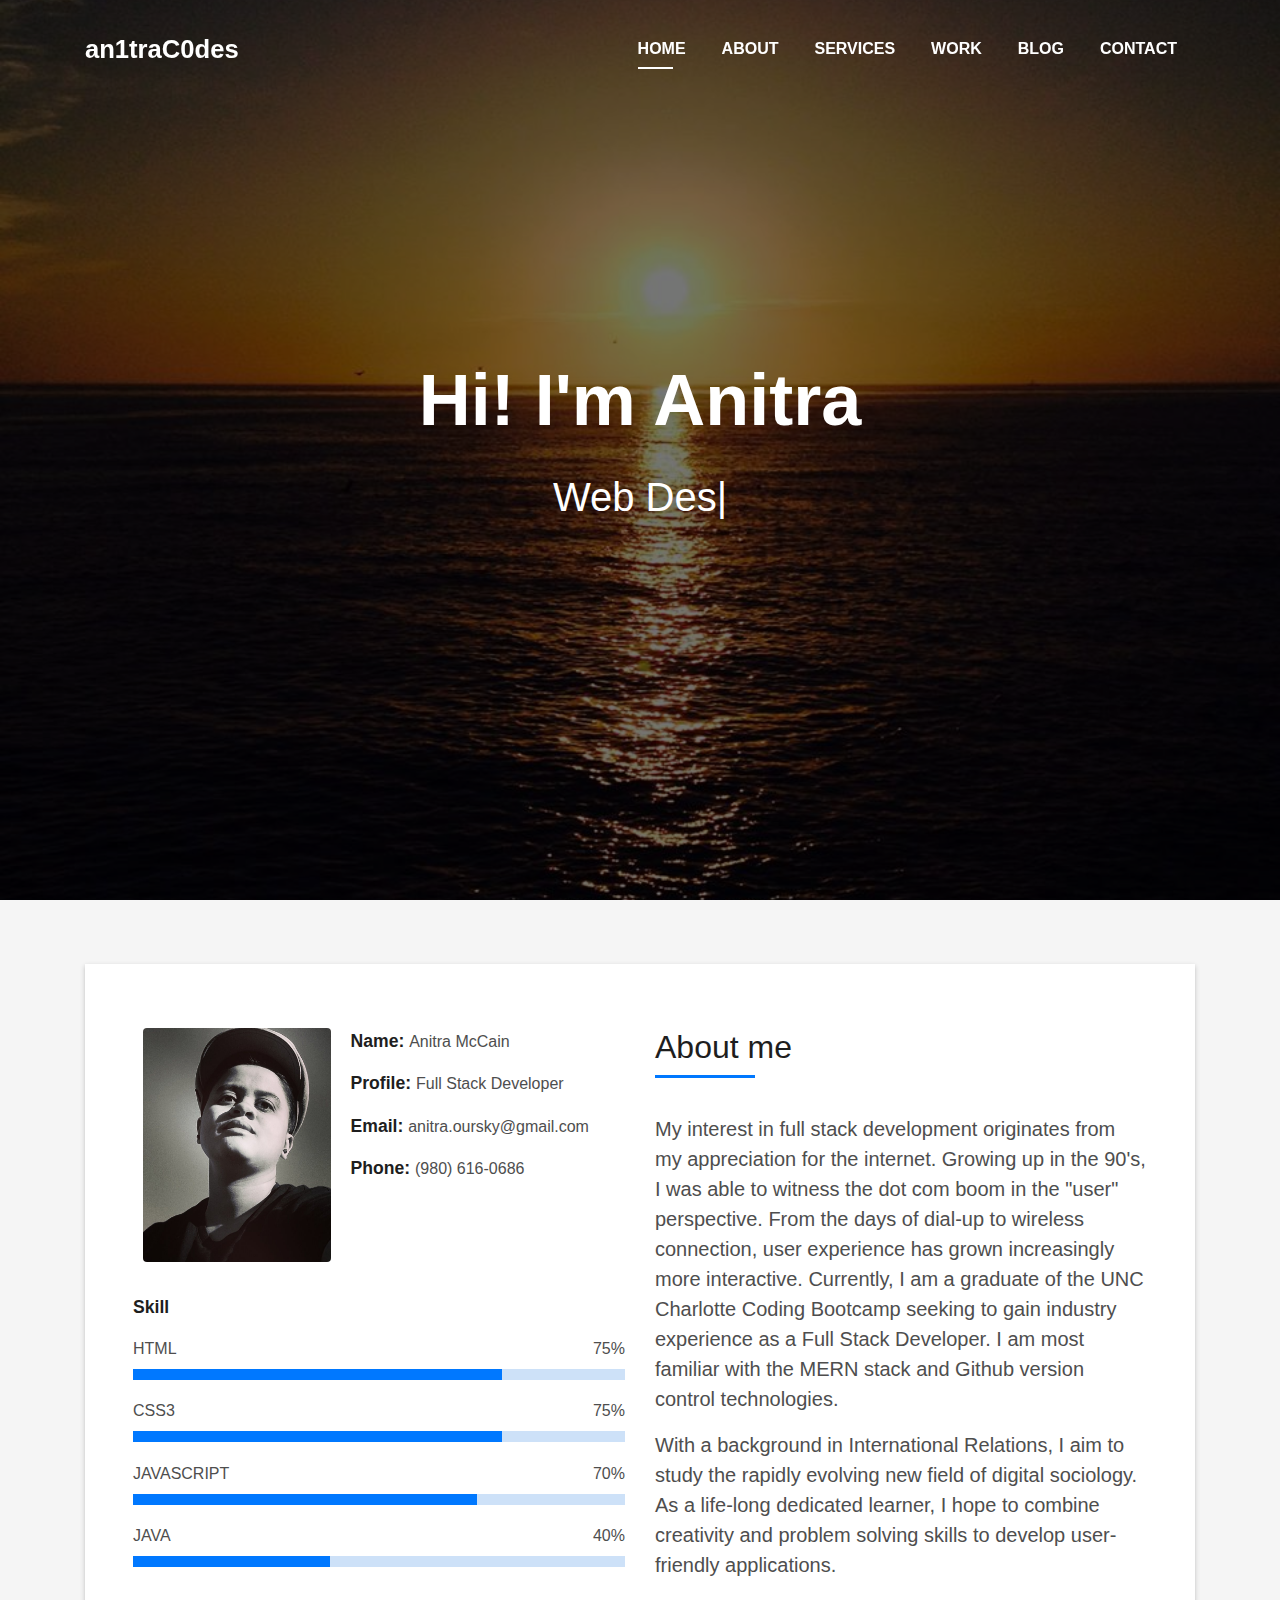
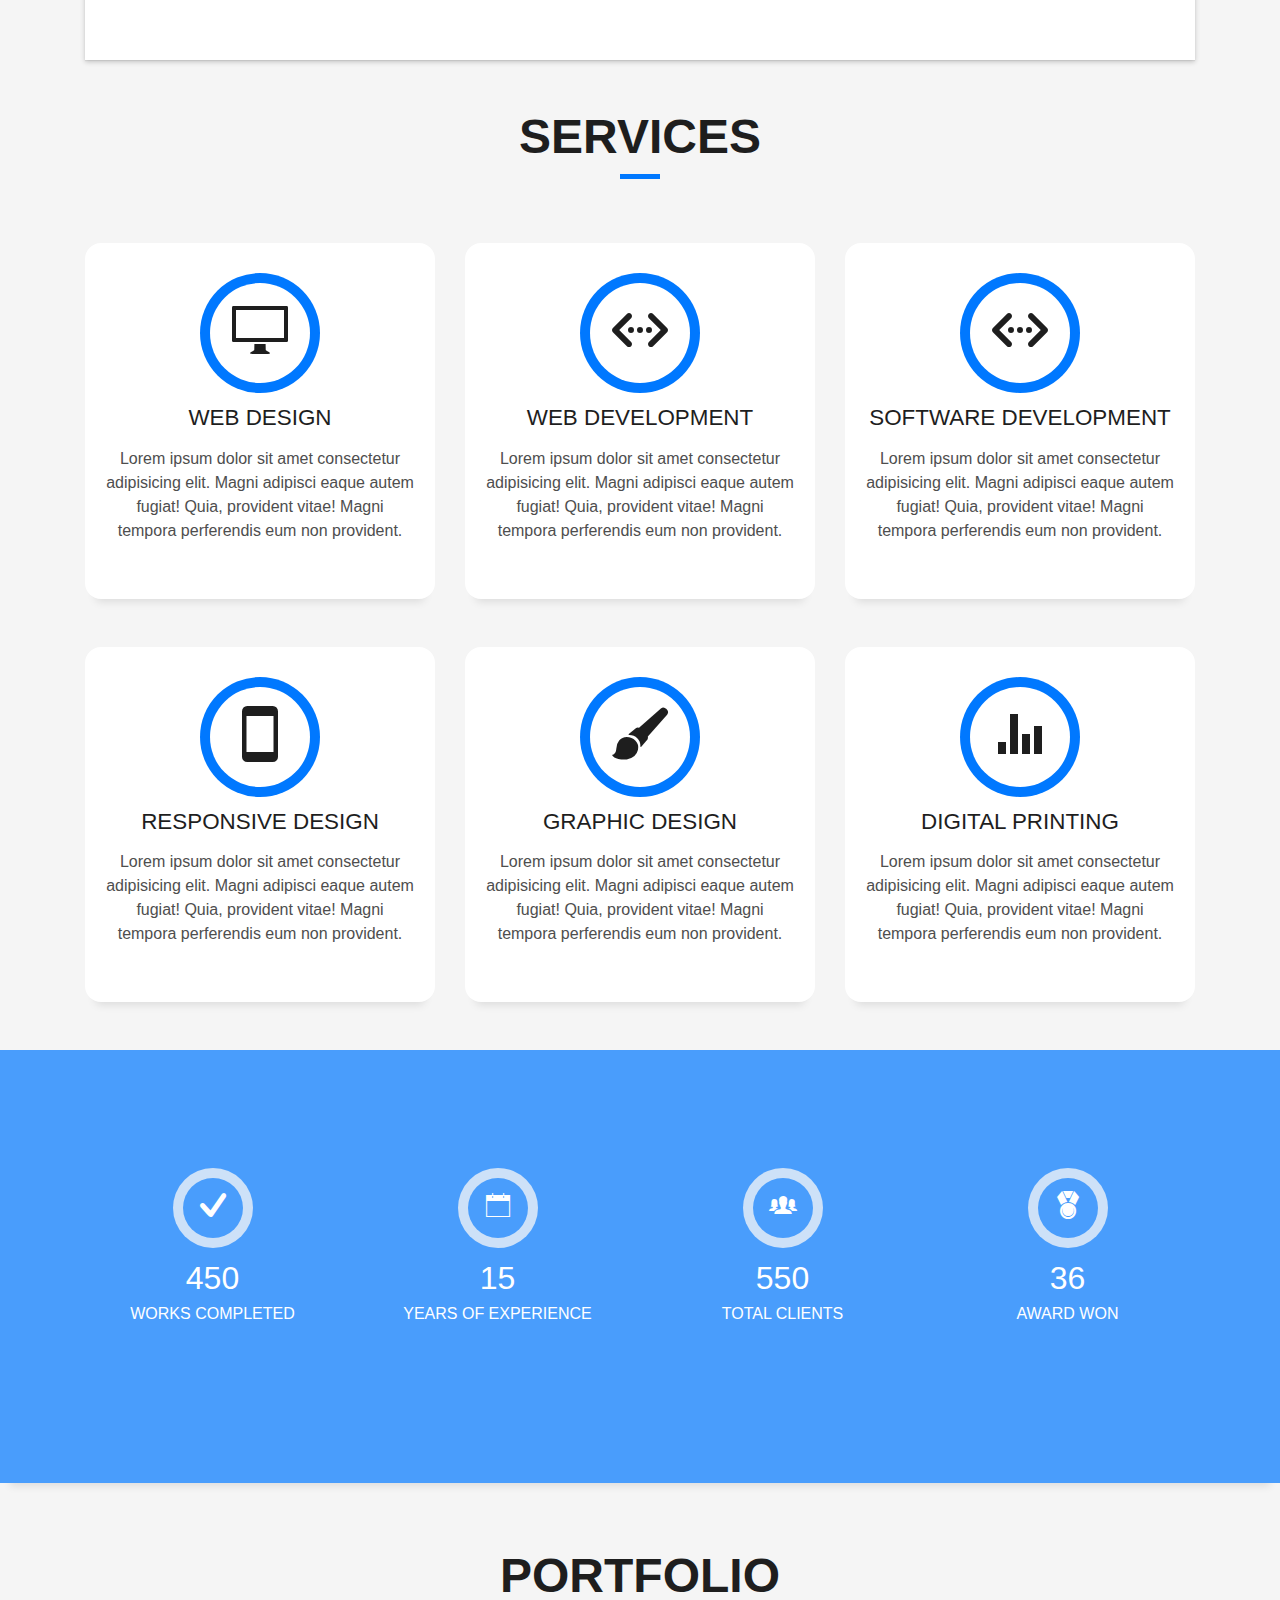
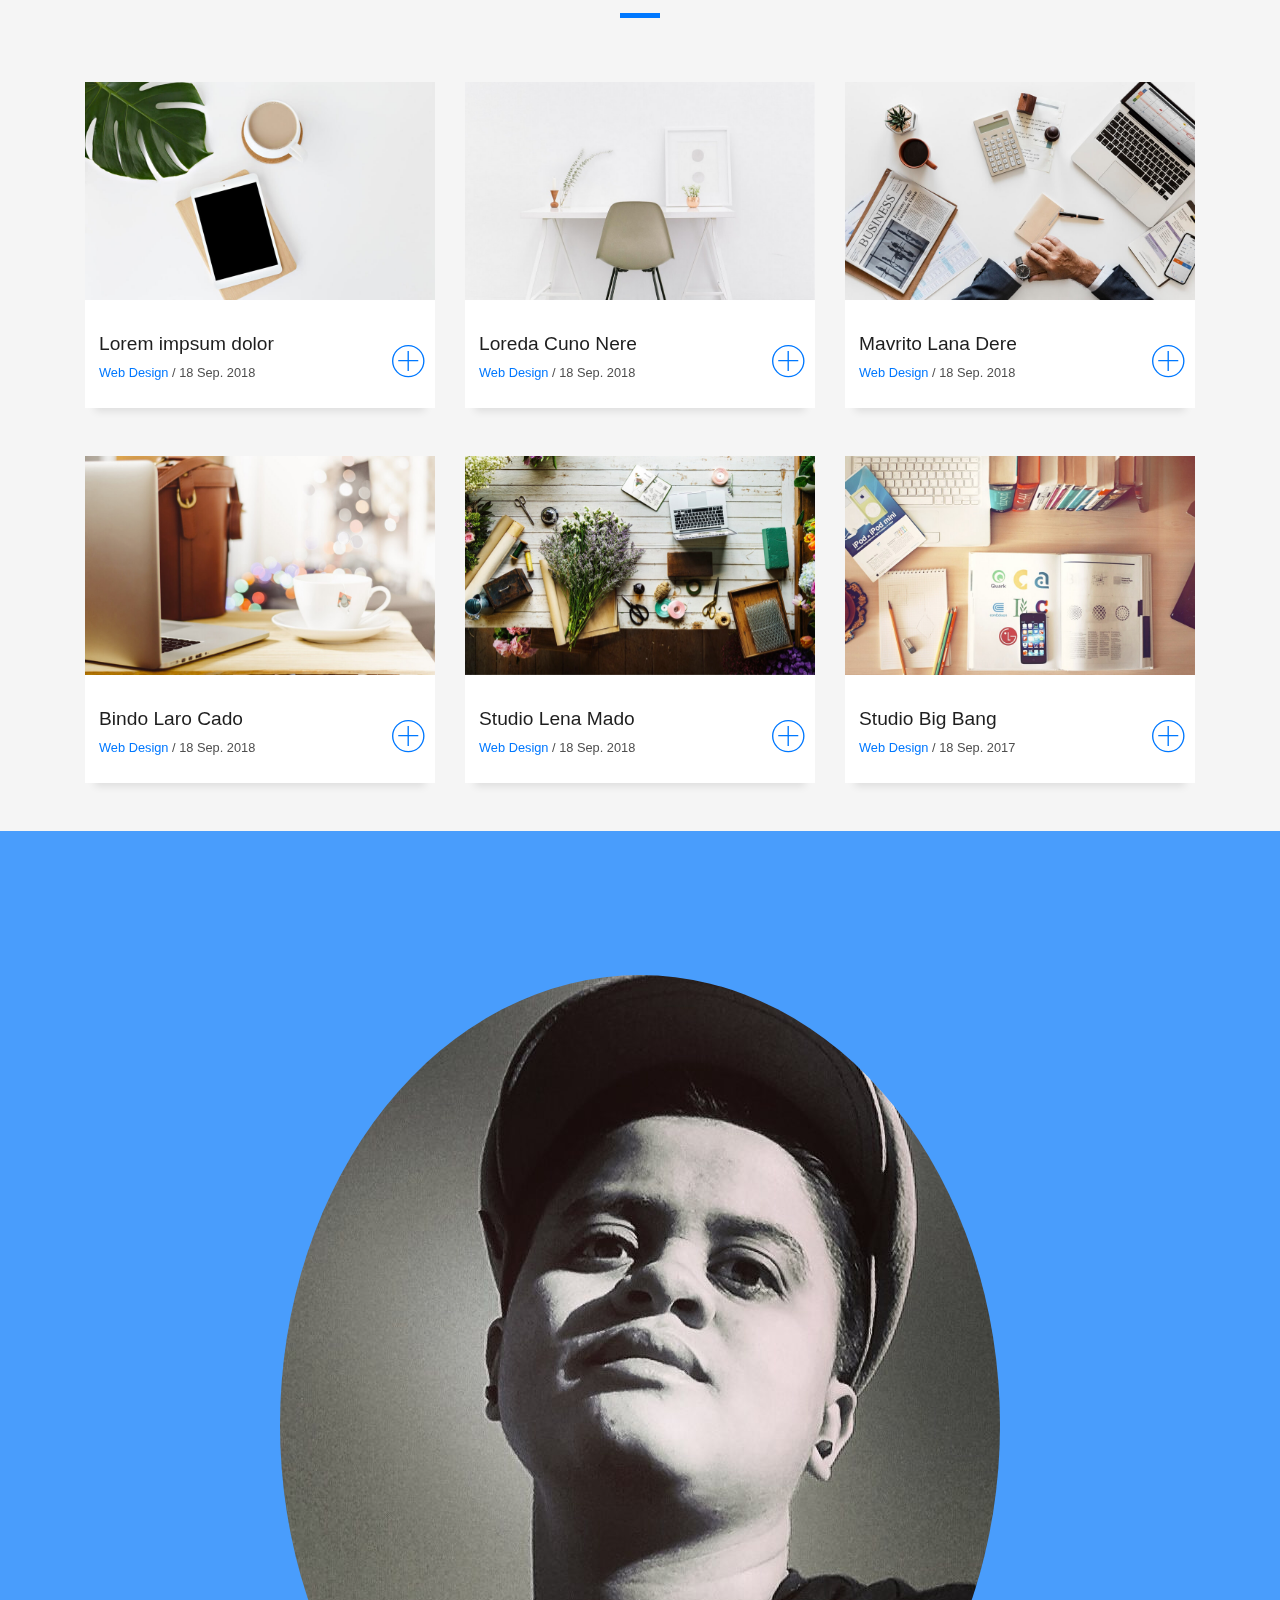
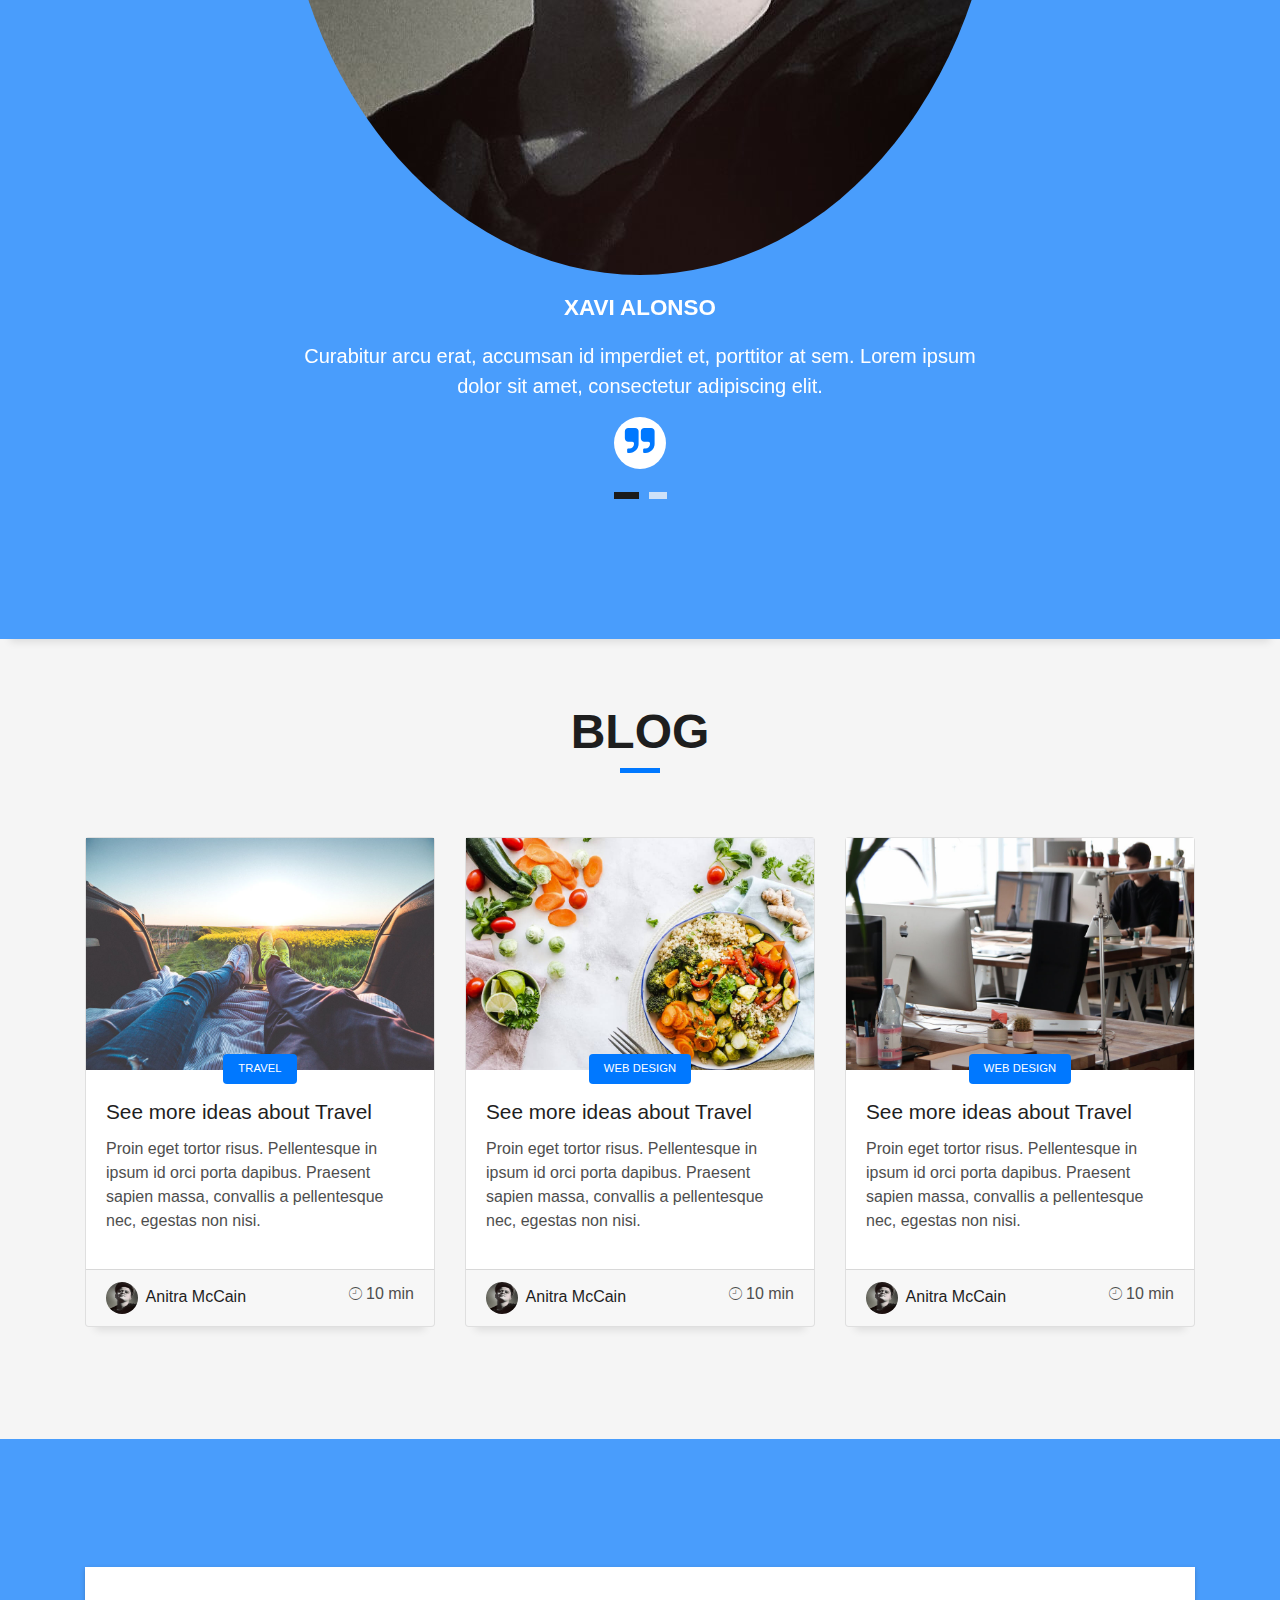
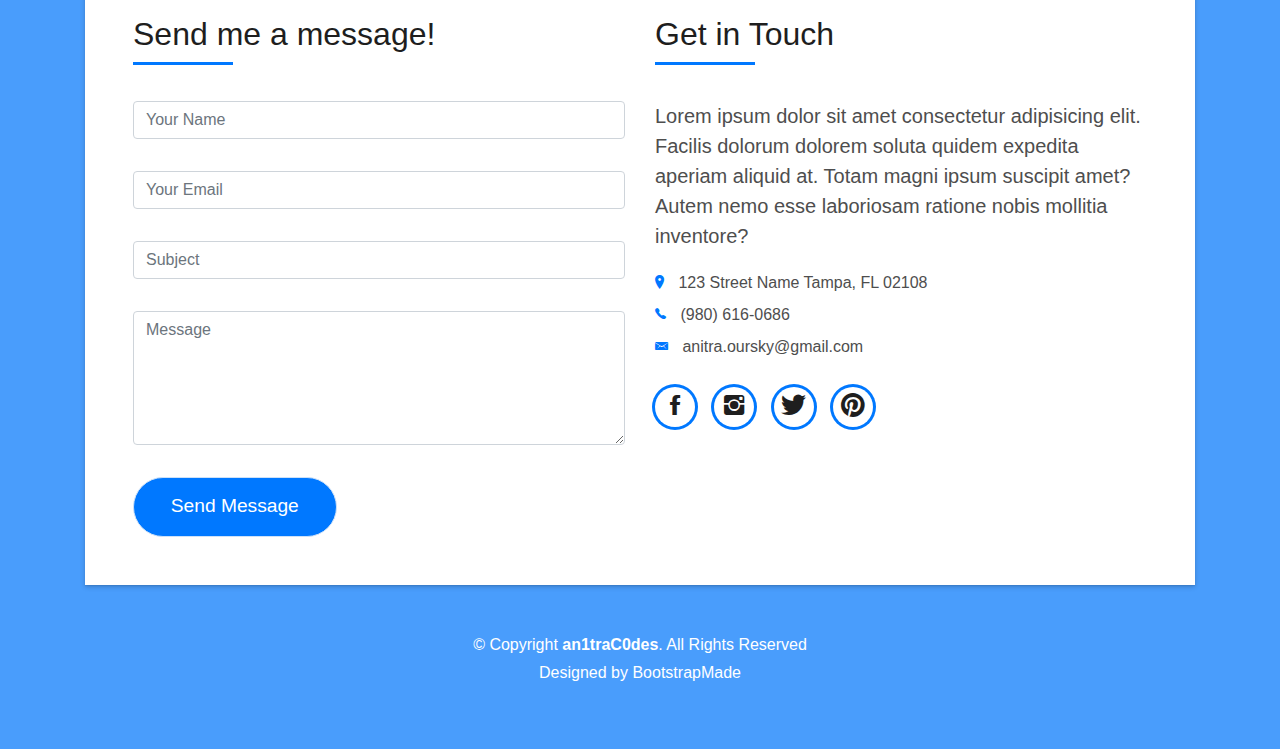
==== commit 7cce4839: "Remove p tag under Service and Blog" ====
--- a/index.html
+++ b/index.html
@@ -337,9 +337,9 @@
             <h3 class="title-a">
               Portfolio
             </h3>
-            <p class="subtitle-a">
+            <!-- <p class="subtitle-a">
               Lorem ipsum, dolor sit amet consectetur adipisicing elit.
-            </p>
+            </p> -->
             <div class="line-mf"></div>
           </div>
         </div>
@@ -543,9 +543,9 @@
             <h3 class="title-a">
               Blog
             </h3>
-            <p class="subtitle-a">
+            <!-- <p class="subtitle-a">
               Lorem ipsum, dolor sit amet consectetur adipisicing elit.
-            </p>
+            </p> -->
             <div class="line-mf"></div>
           </div>
         </div>
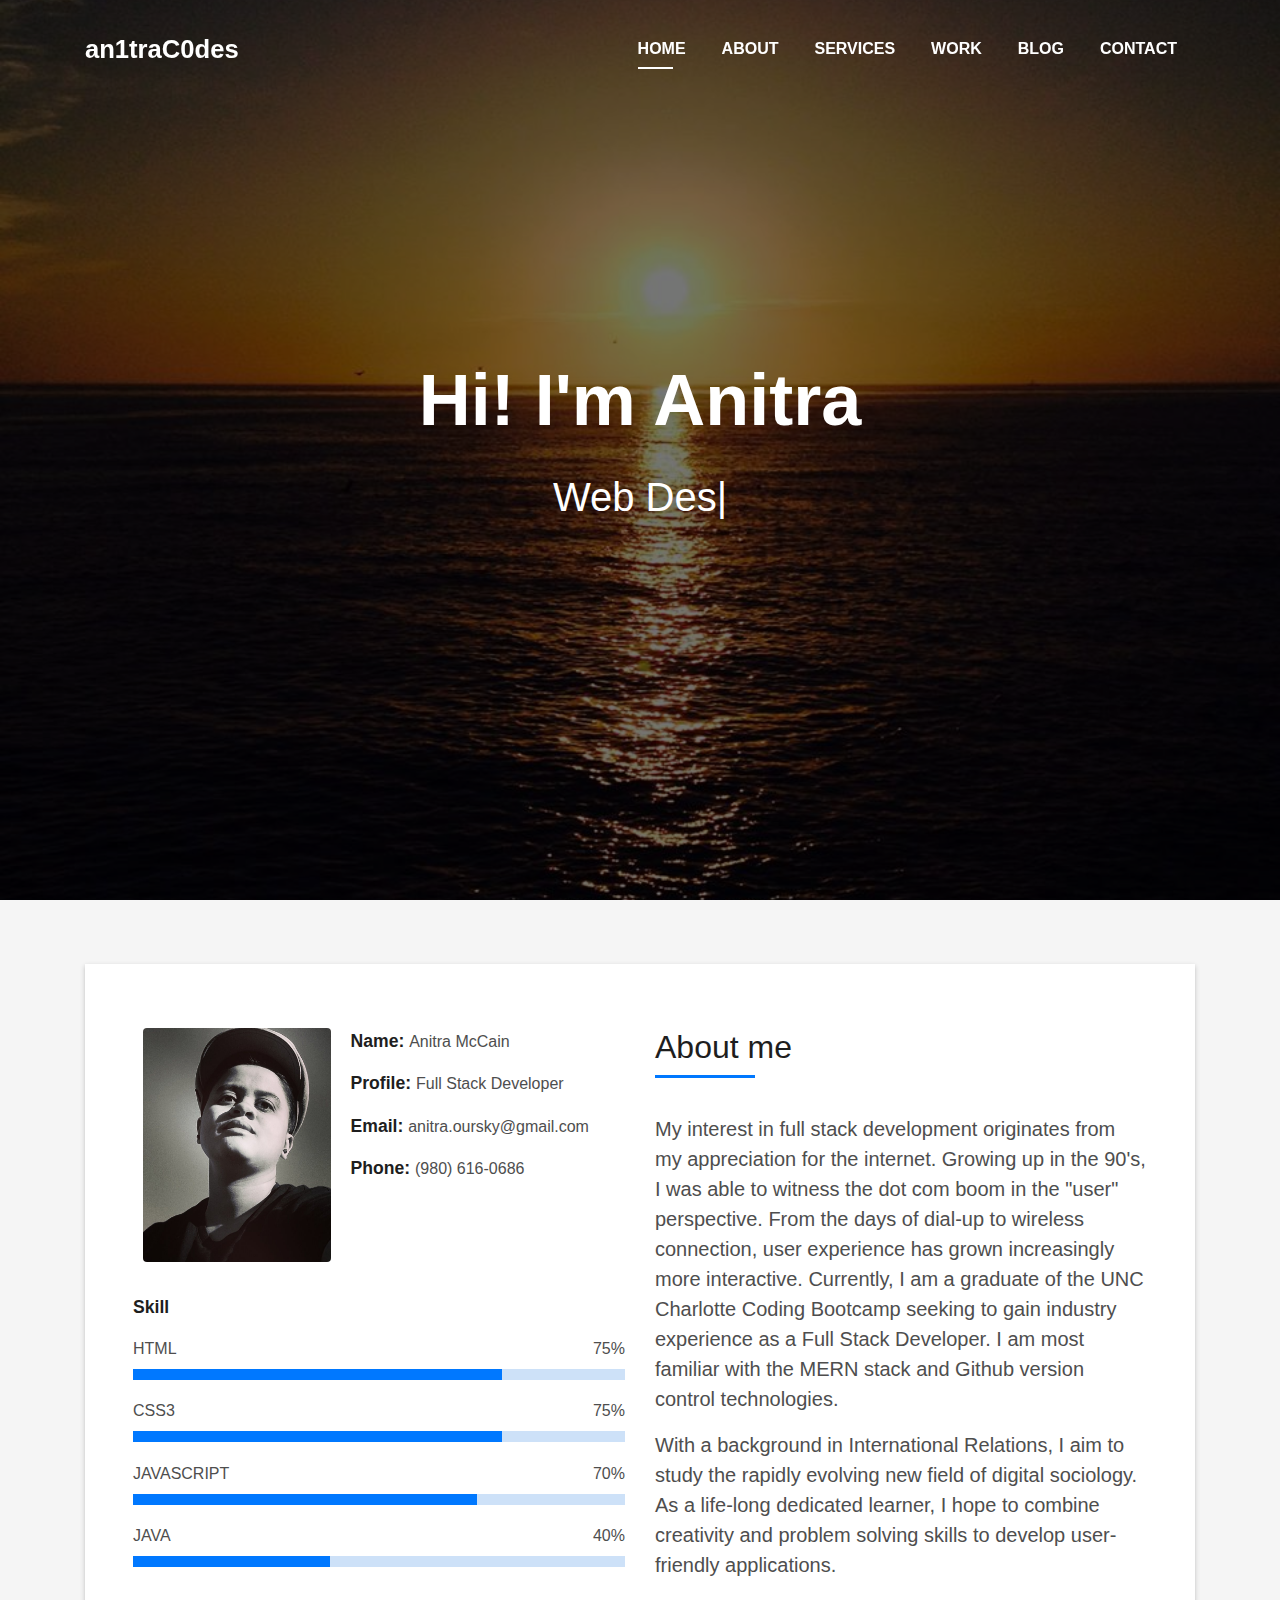
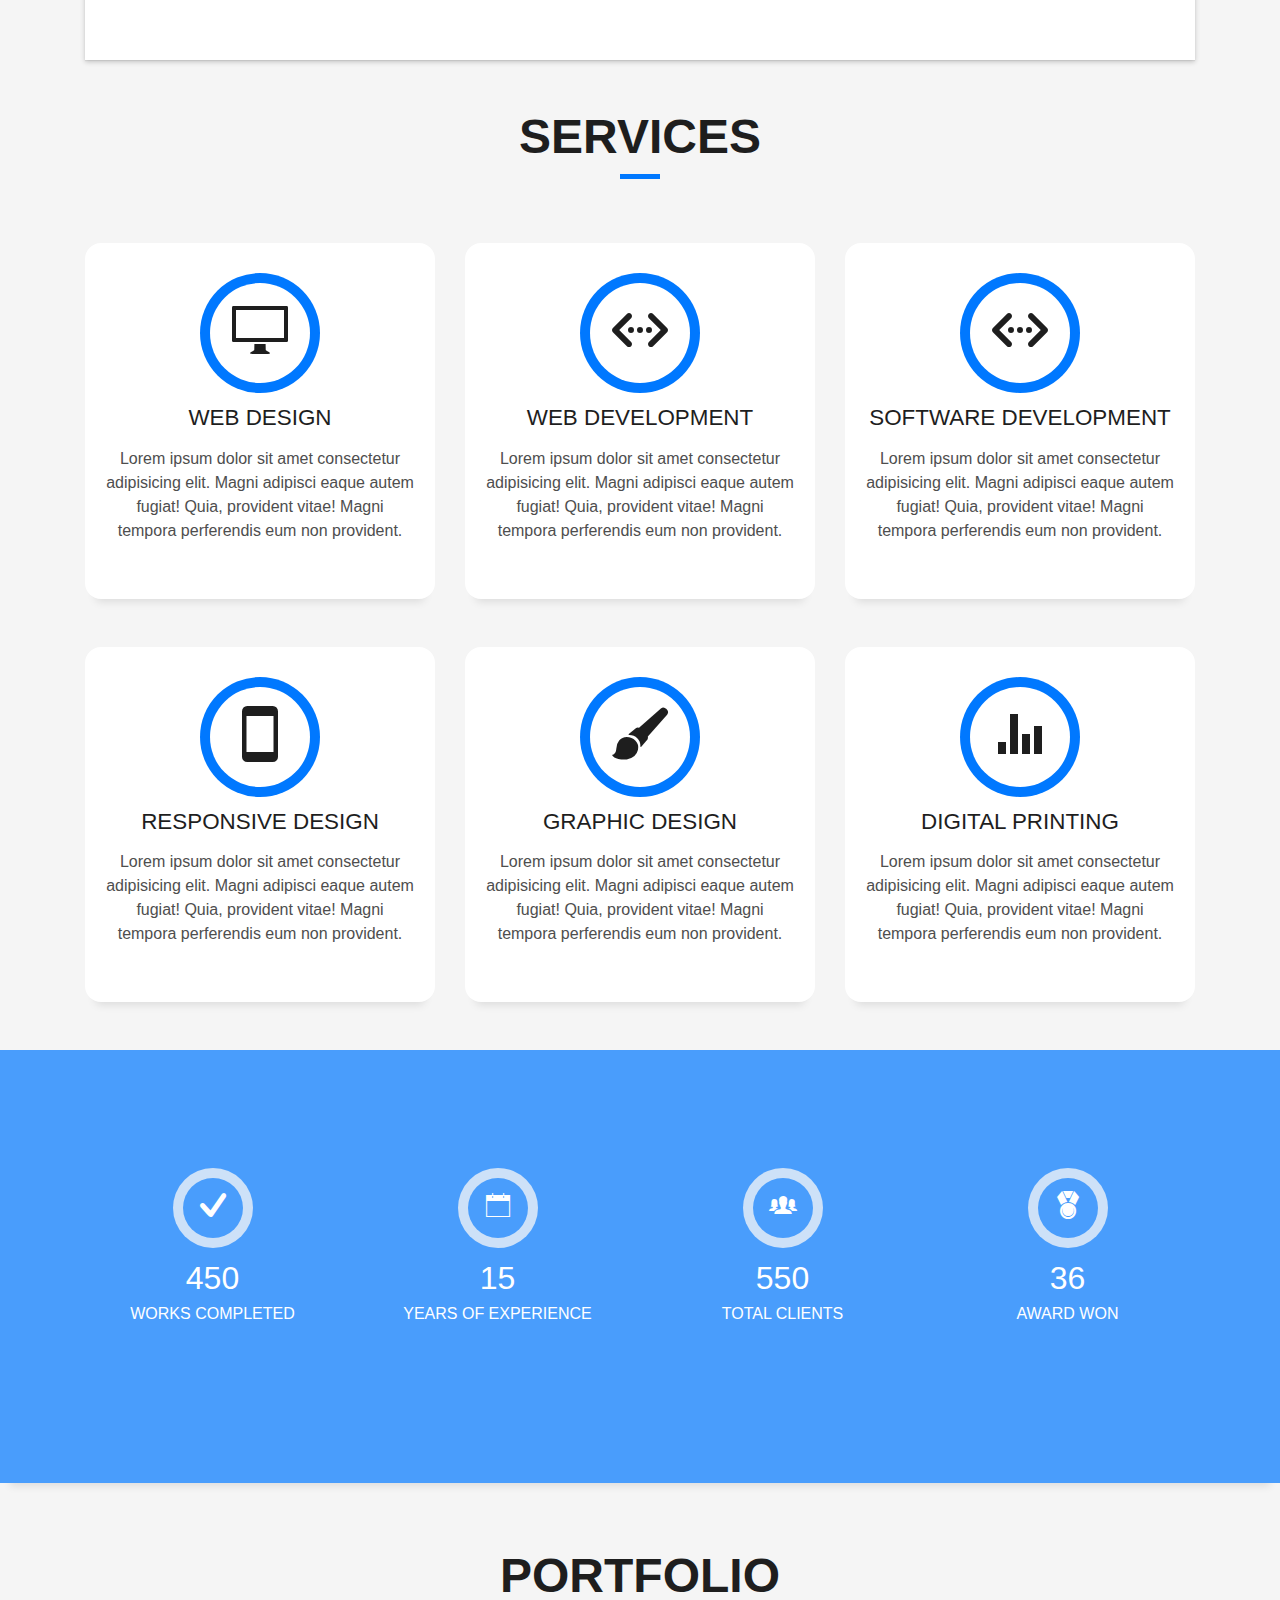
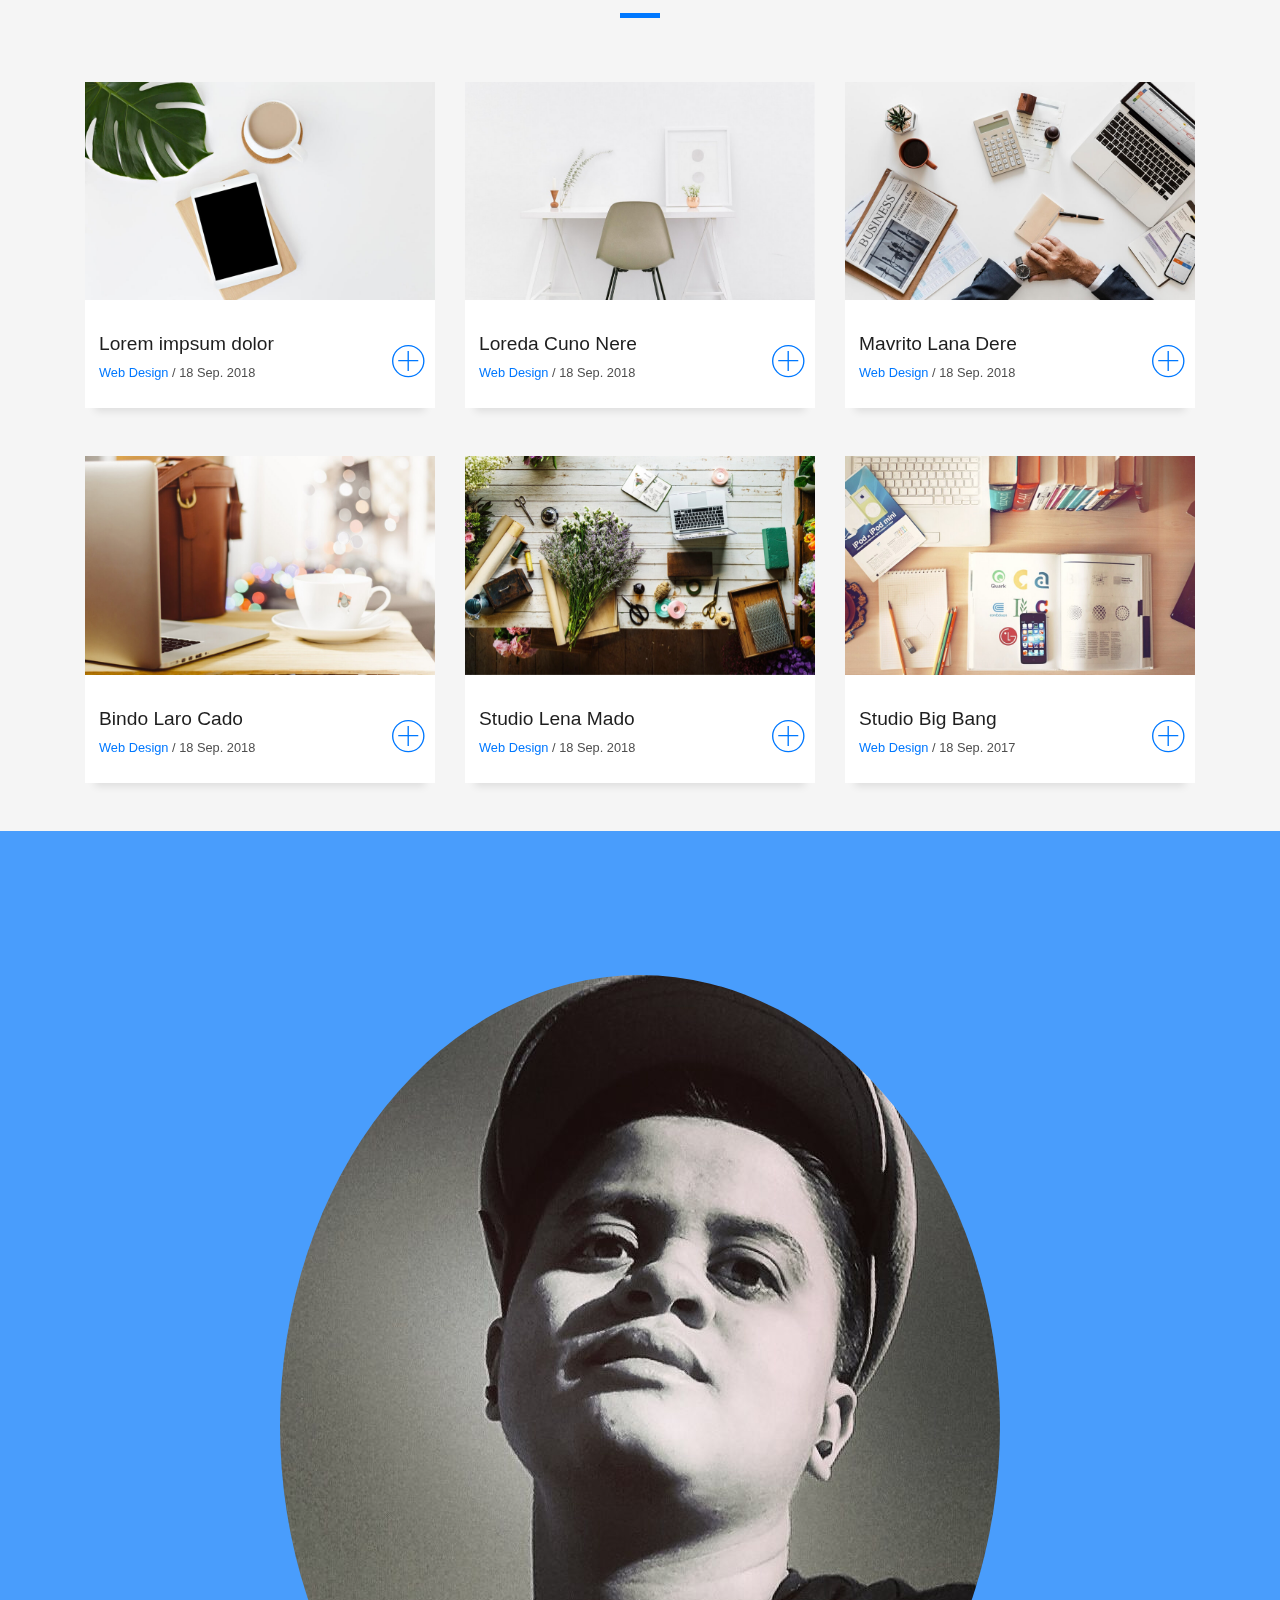
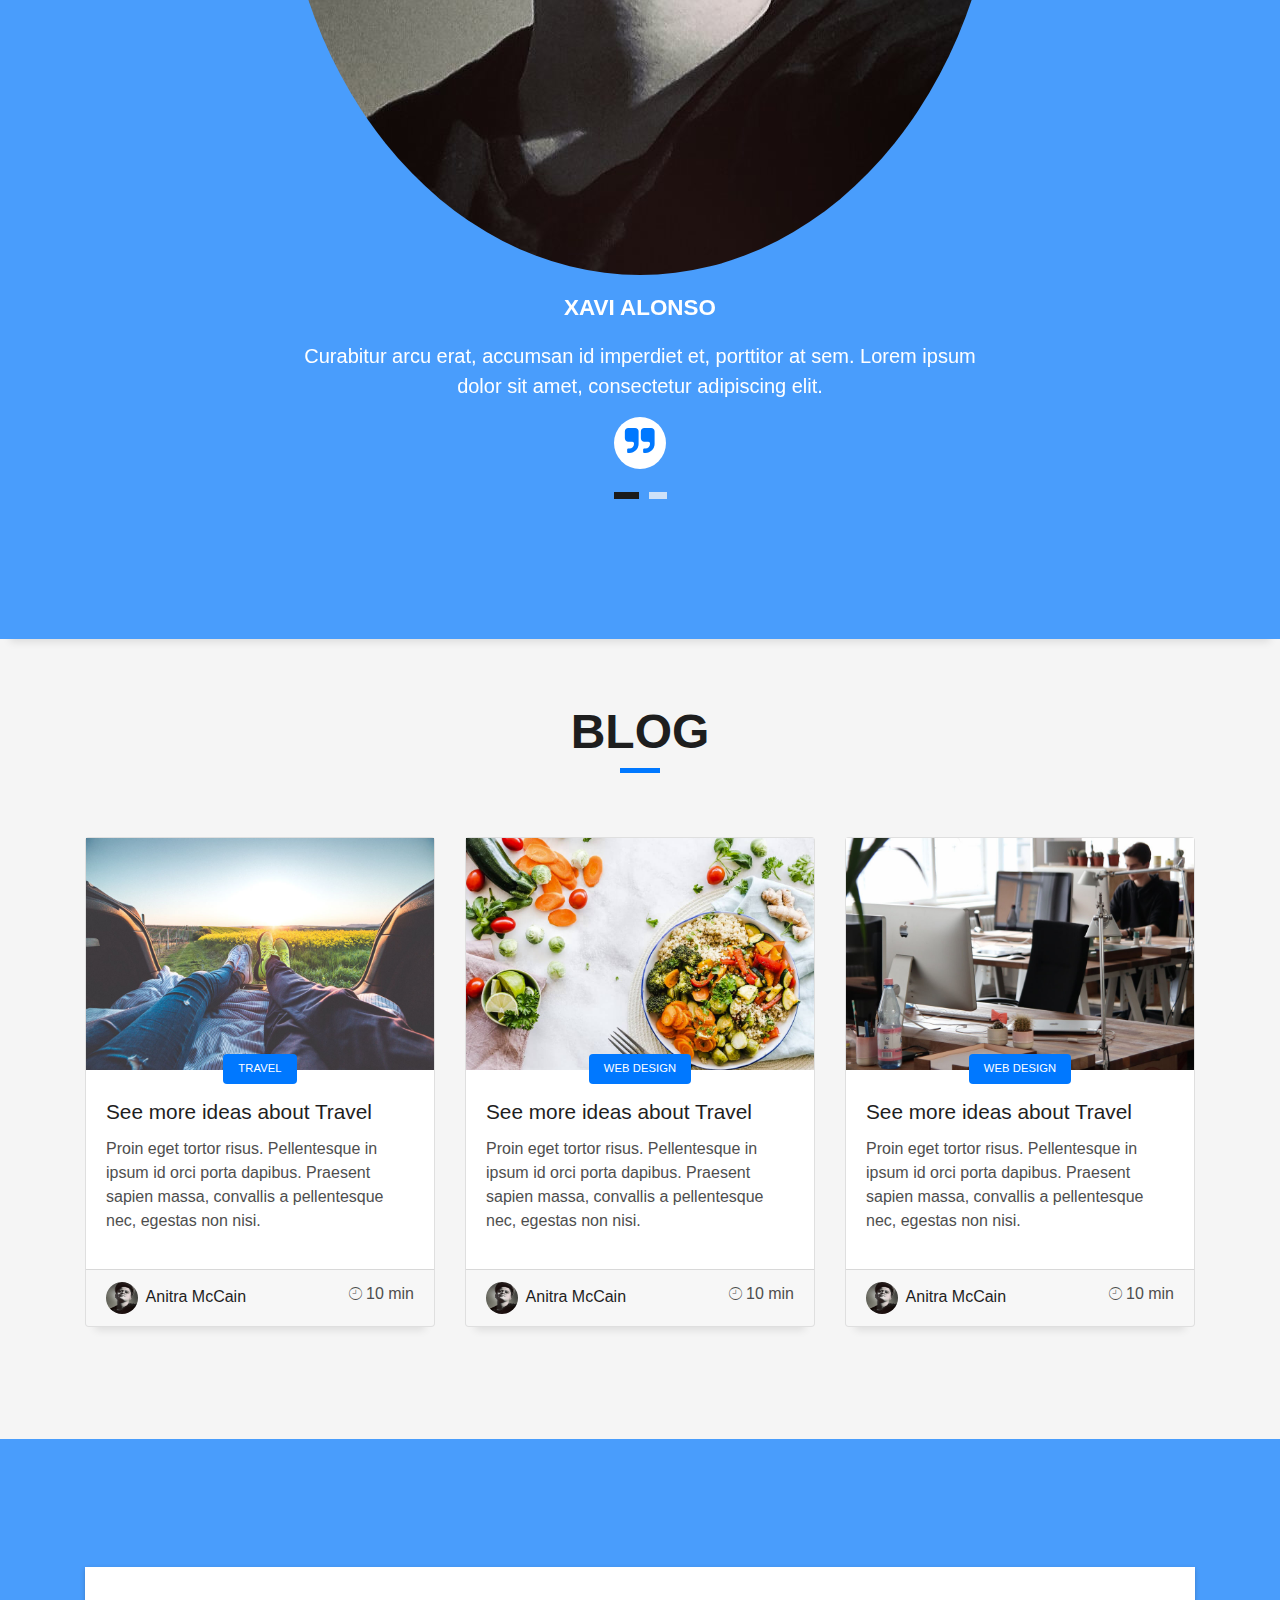
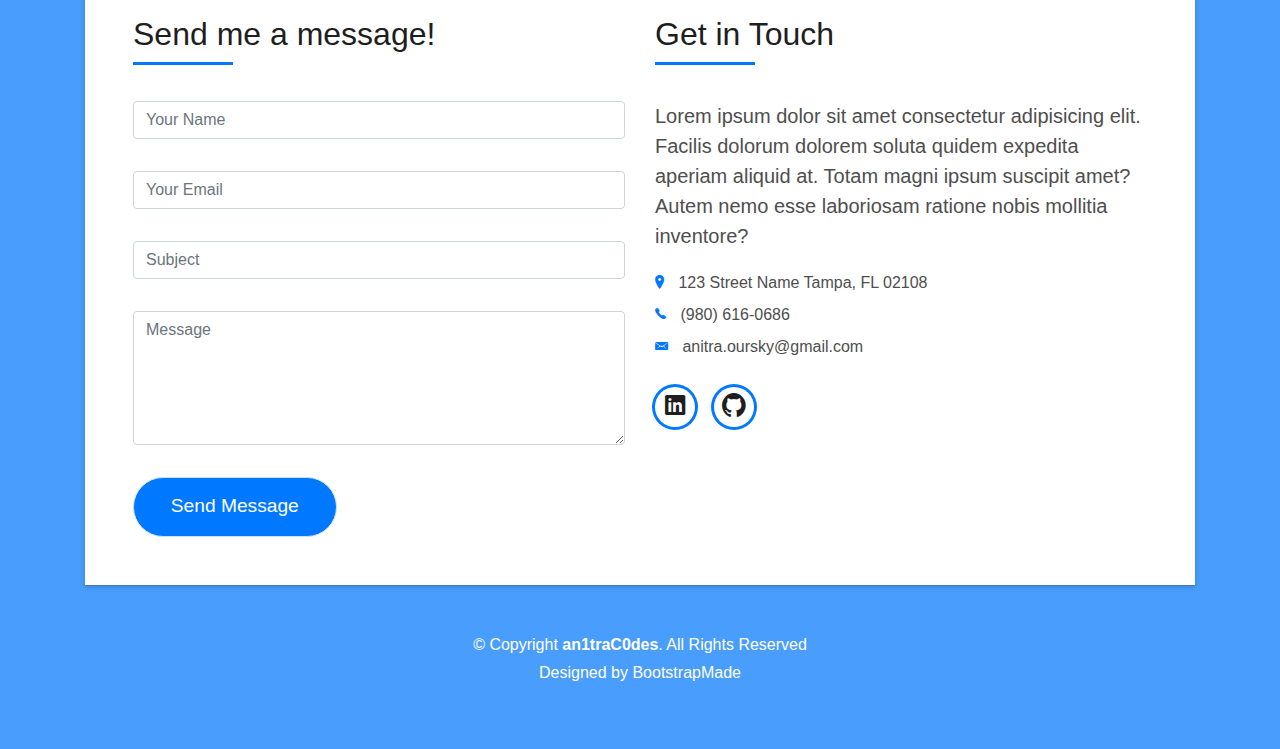
==== commit aa9e8e3e: "Add social media links" ====
--- a/index.html
+++ b/index.html
@@ -721,10 +721,10 @@
                   </div>
                   <div class="socials">
                     <ul>
-                      <li><a href=""><span class="ico-circle"><i class="ion-social-facebook"></i></span></a></li>
-                      <li><a href=""><span class="ico-circle"><i class="ion-social-instagram"></i></span></a></li>
-                      <li><a href=""><span class="ico-circle"><i class="ion-social-twitter"></i></span></a></li>
-                      <li><a href=""><span class="ico-circle"><i class="ion-social-pinterest"></i></span></a></li>
+                      <li><a href="https://www.linkedin.com/in/anitram/"><span class="ico-circle"><i class="ion-social-linkedin"></i></span></a></li>
+                      <li><a href="https://github.com/an1tra"><span class="ico-circle"><i class="ion-social-github"></i></span></a></li>
+                      <!-- <li><a href=""><span class="ico-circle"><i class="ion-social-twitter"></i></span></a></li>
+                      <li><a href=""><span class="ico-circle"><i class="ion-social-pinterest"></i></span></a></li> -->
                     </ul>
                   </div>
                 </div>
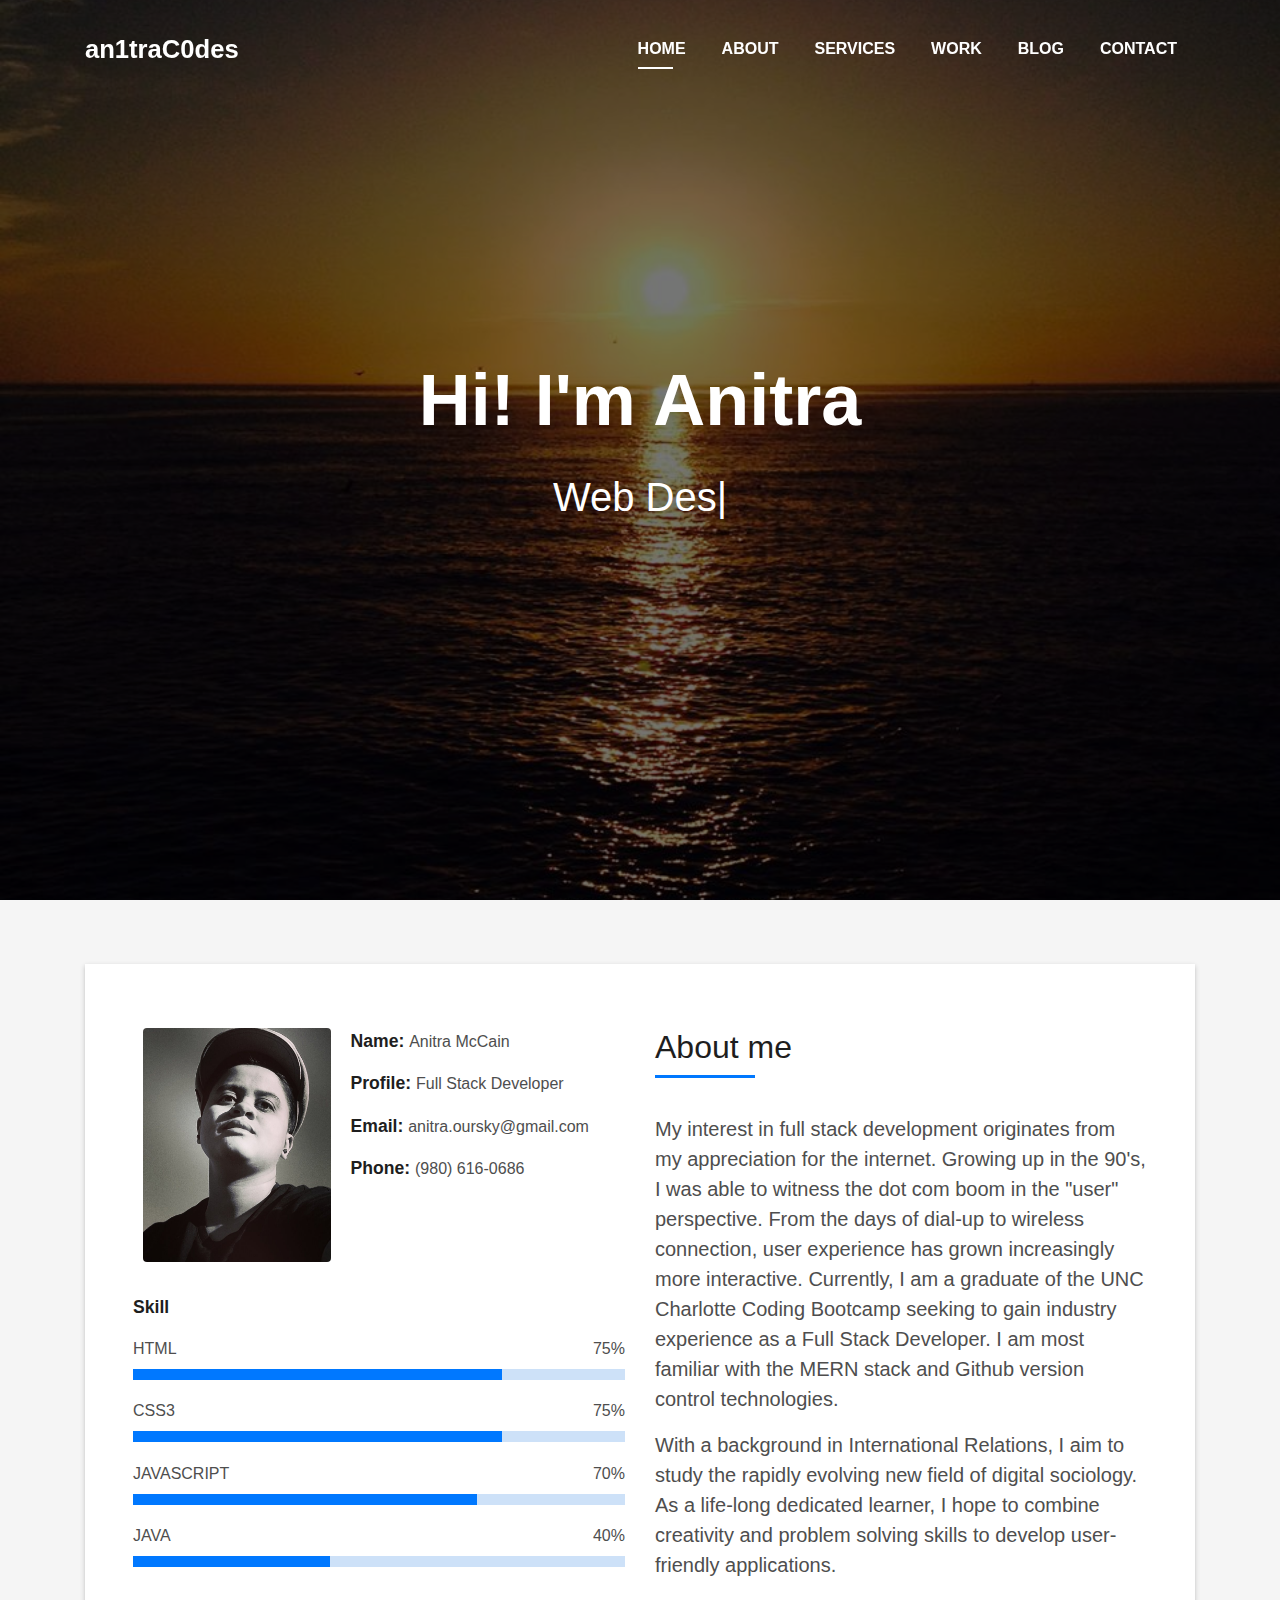
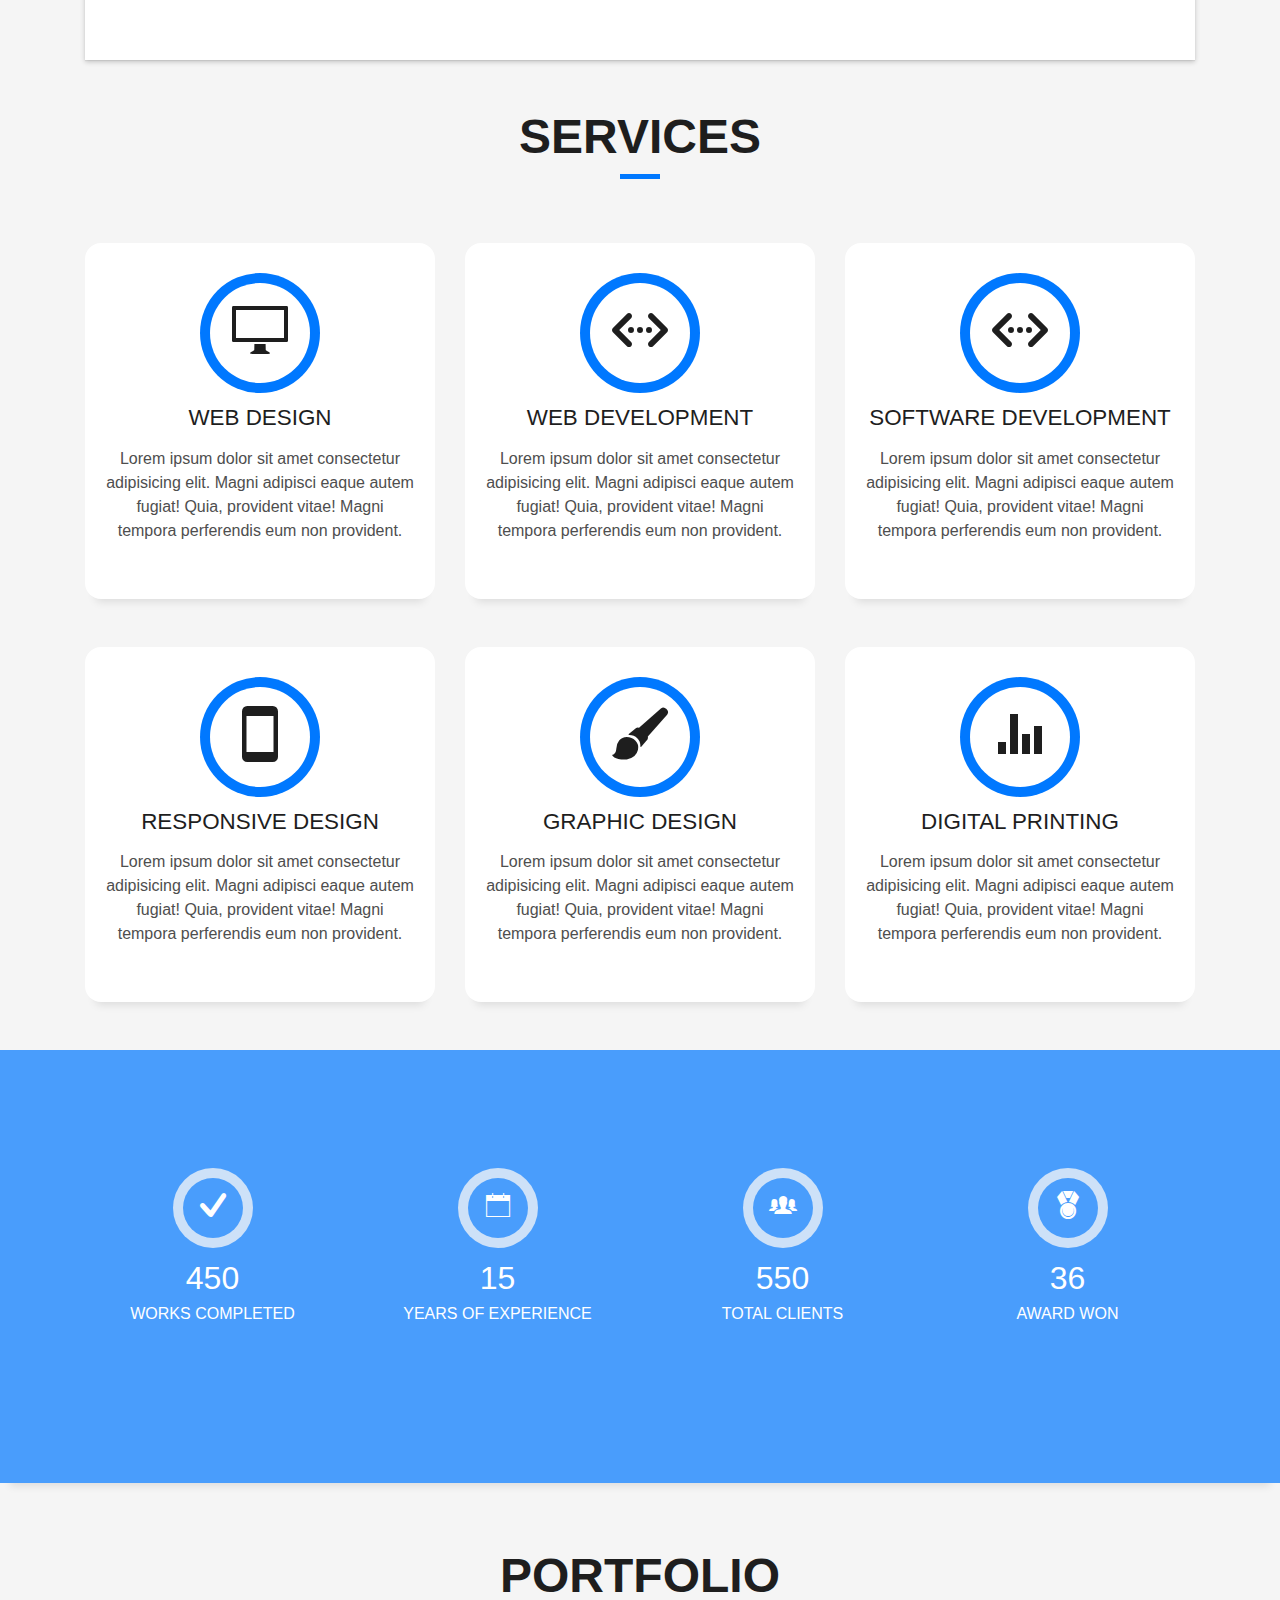
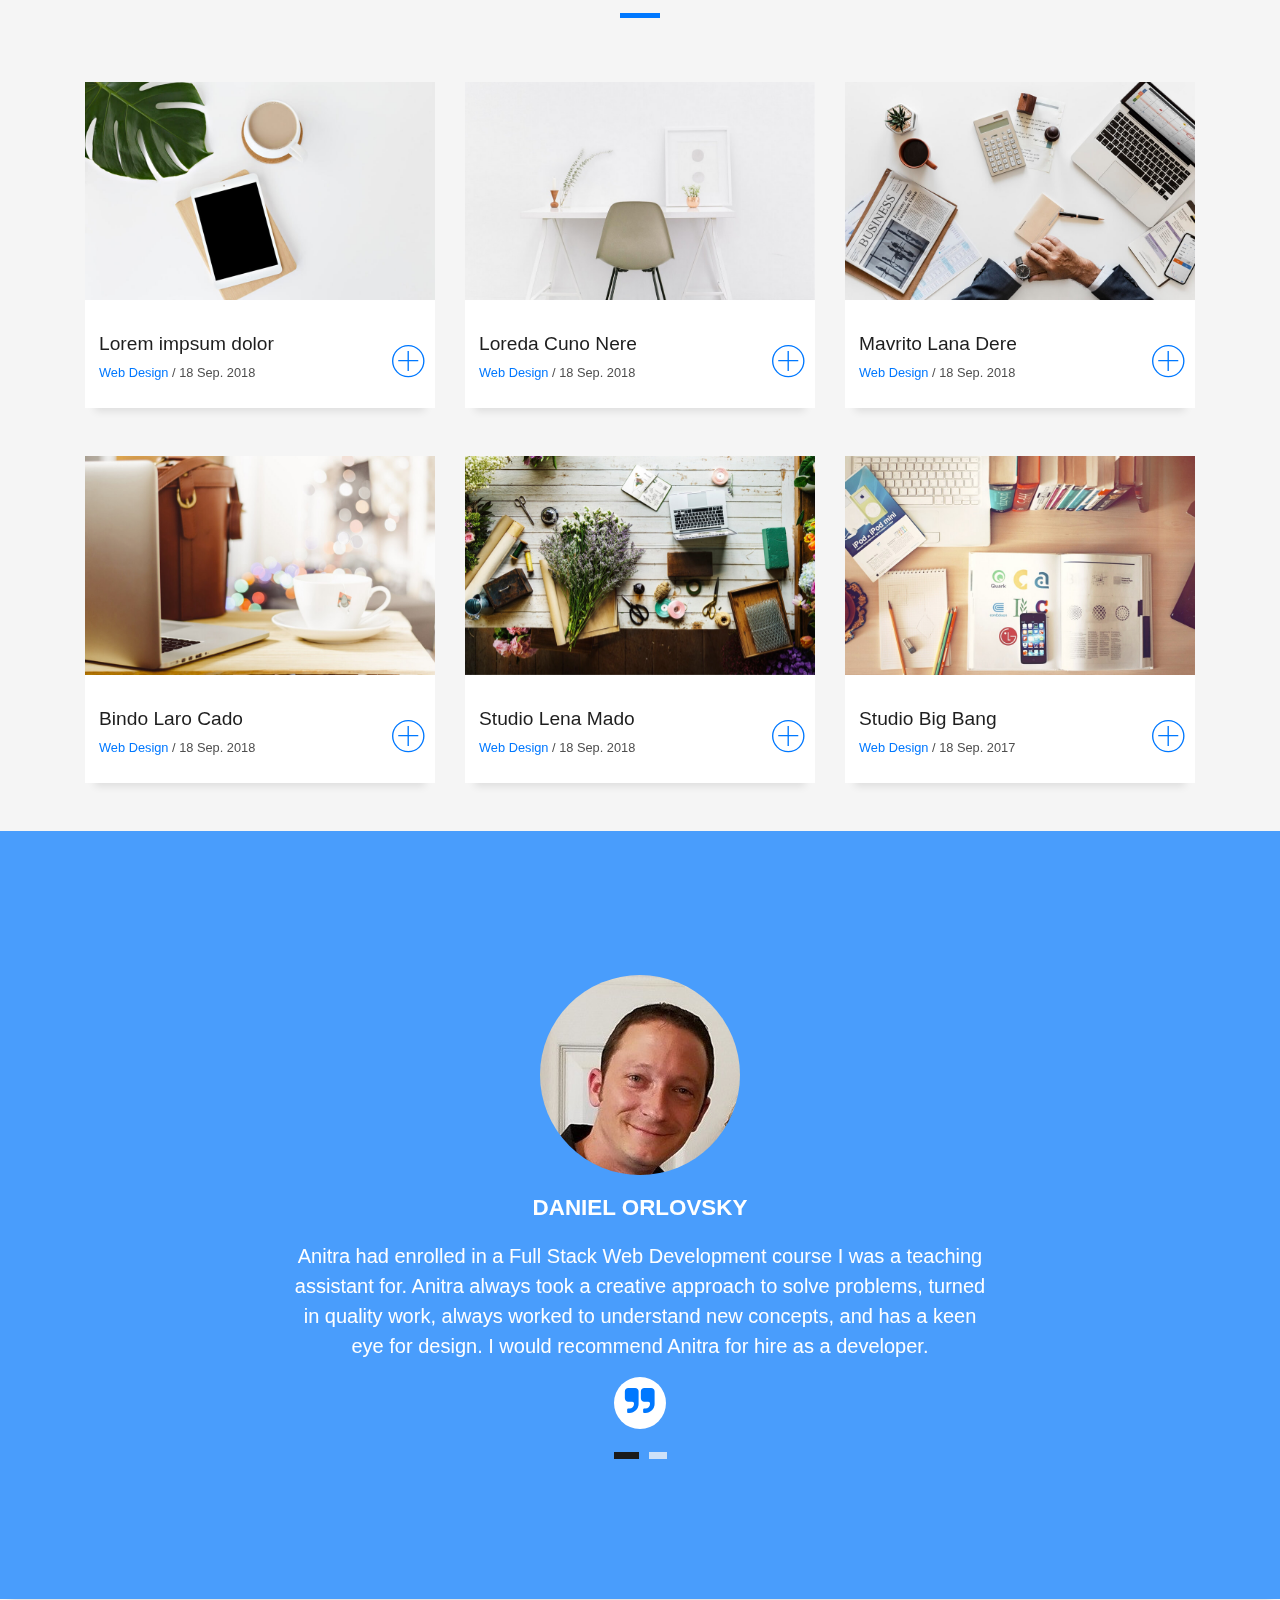
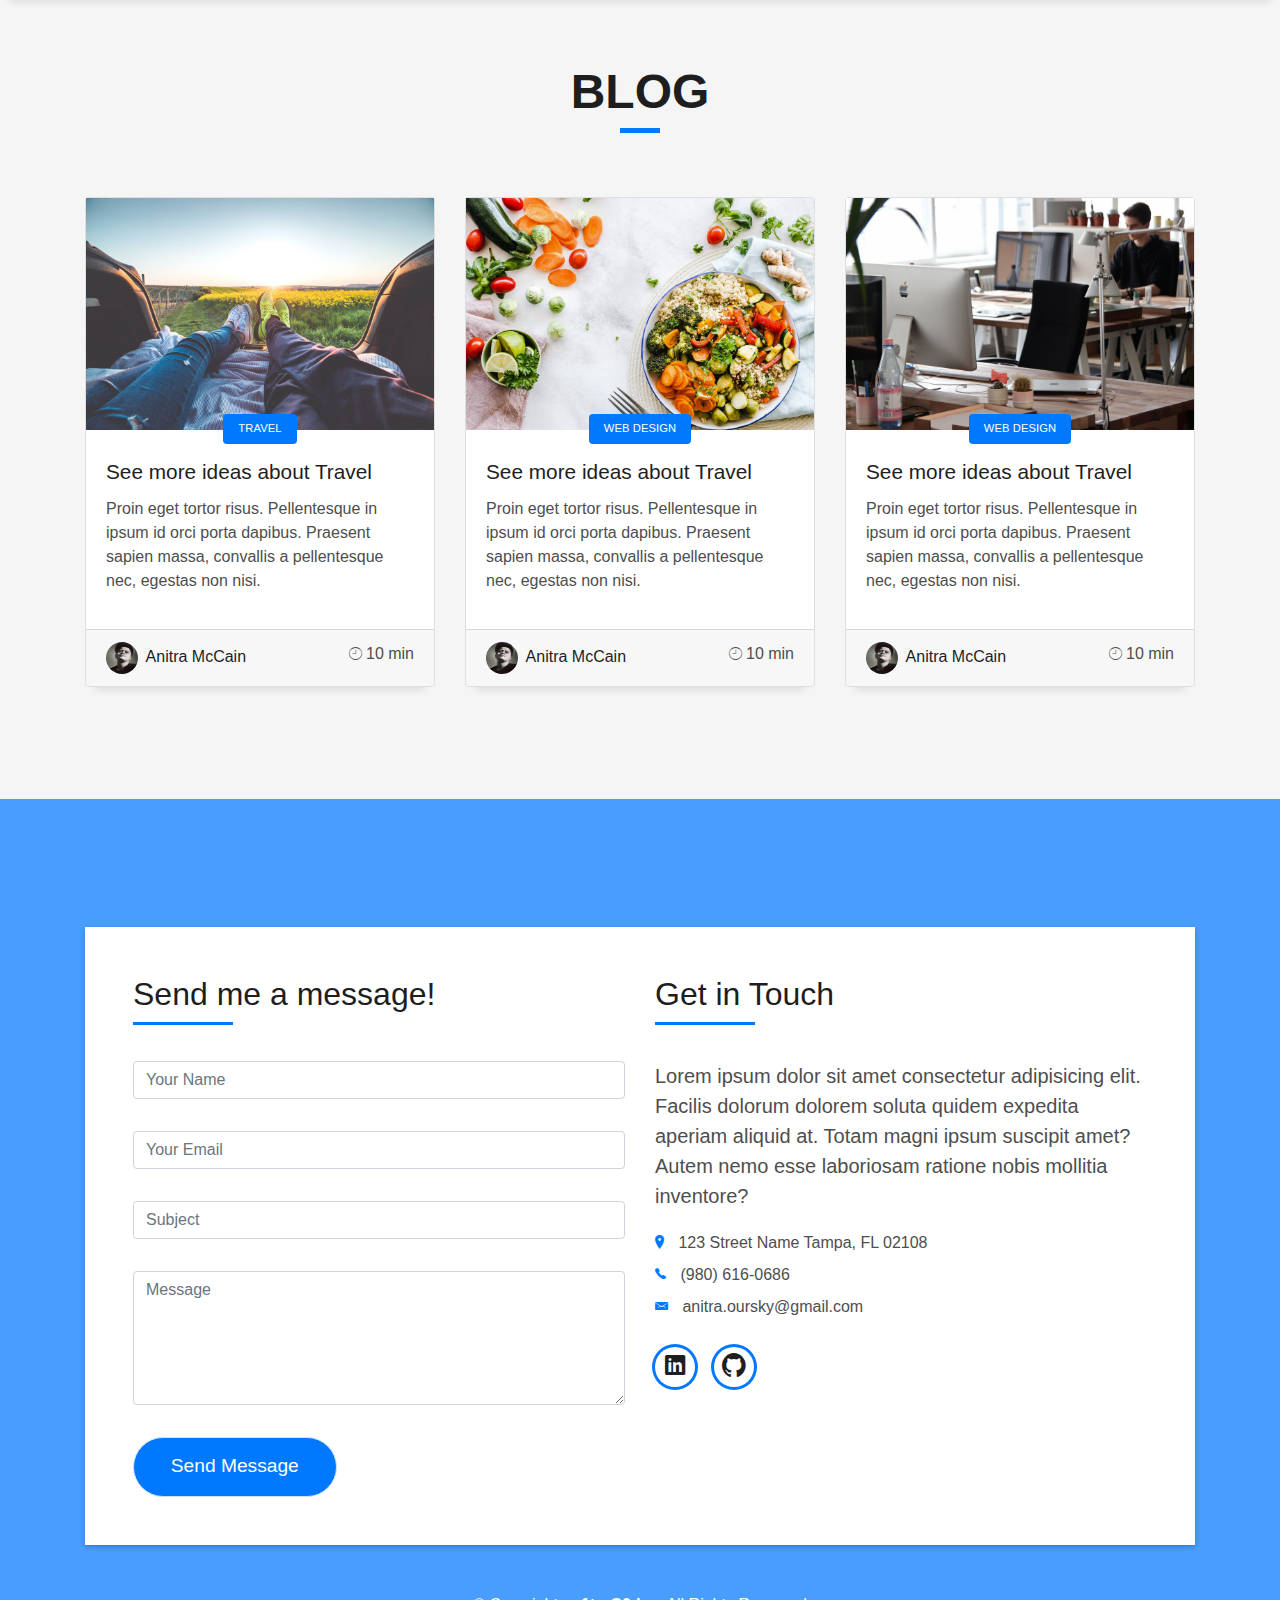
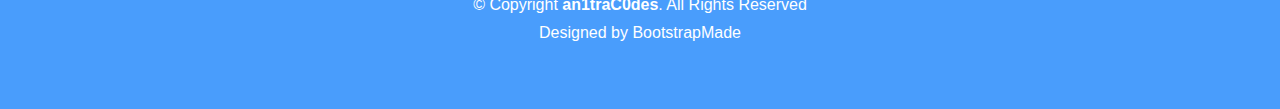
==== commit 5bcabc60: "Add testimonials" ====
--- a/index.html
+++ b/index.html
@@ -504,26 +504,27 @@
           <div id="testimonial-mf" class="owl-carousel owl-theme">
             <div class="testimonial-box">
               <div class="author-test">
-                <img src="img/testimonial-2.jpg" alt="" class="rounded-circle b-shadow-a">
-                <span class="author">Xavi Alonso</span>
+                <img src="img/testimonial-1.jpg" alt="" class="rounded-circle b-shadow-a sm-picture">
+                <span class="author">Daniel Orlovsky</span>
               </div>
               <div class="content-test">
                 <p class="description lead">
-                  Curabitur arcu erat, accumsan id imperdiet et, porttitor at sem. Lorem ipsum dolor sit amet,
-                  consectetur adipiscing elit.
+                  Anitra had enrolled in a Full Stack Web Development course I was a teaching assistant for. Anitra always took a creative 
+                  approach to solve problems, turned in quality work, always worked to understand new concepts, and has a keen eye for design. 
+                  I would recommend Anitra for hire as a developer.
                 </p>
                 <span class="comit"><i class="fa fa-quote-right"></i></span>
               </div>
             </div>
             <div class="testimonial-box">
               <div class="author-test">
-                <img src="img/testimonial-4.jpg" alt="" class="rounded-circle b-shadow-a">
-                <span class="author">Marta Socrate</span>
+                <img src="img/testimonial-4.jpg" alt="" class="rounded-circle b-shadow-a sm-picture">
+                <span class="author">Mahesh Kommareddi</span>
               </div>
               <div class="content-test">
                 <p class="description lead">
-                  Curabitur arcu erat, accumsan id imperdiet et, porttitor at sem. Lorem ipsum dolor sit amet,
-                  consectetur adipiscing elit.
+                  Anitra has an incredible capacity to apply what she learns! Throughout the course, Anitra, digested, practiced, applied, and 
+                  presented core and advanced topics. I have confidence in her to create and contribute towards amazing visions.
                 </p>
                 <span class="comit"><i class="fa fa-quote-right"></i></span>
               </div>
--- a/css/style.css
+++ b/css/style.css
@@ -861,6 +861,11 @@
     border-radius: 50%;
     line-height: 1.6;
   }
+
+  .sm-picture {
+    width: 200px;
+    height: 200px;
+  }
   
   /*======================================
   //--//-->   BLOG
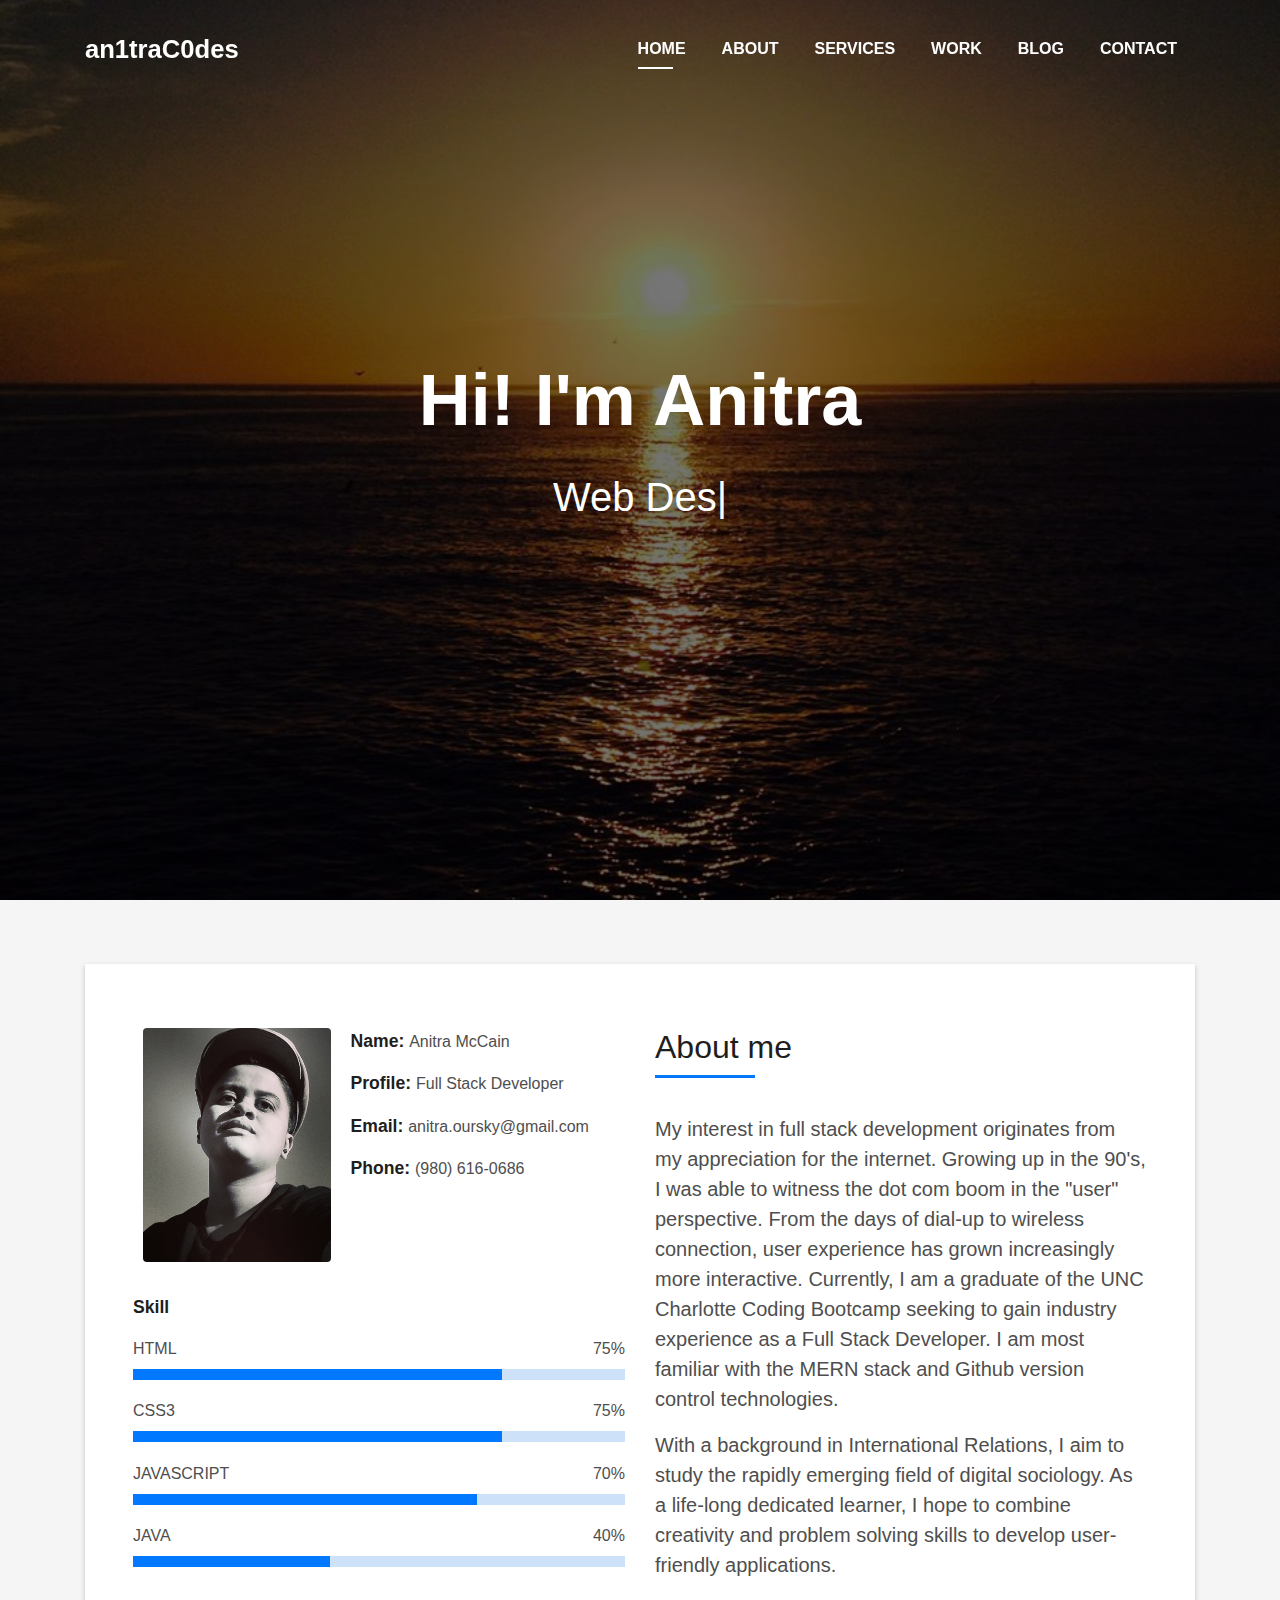
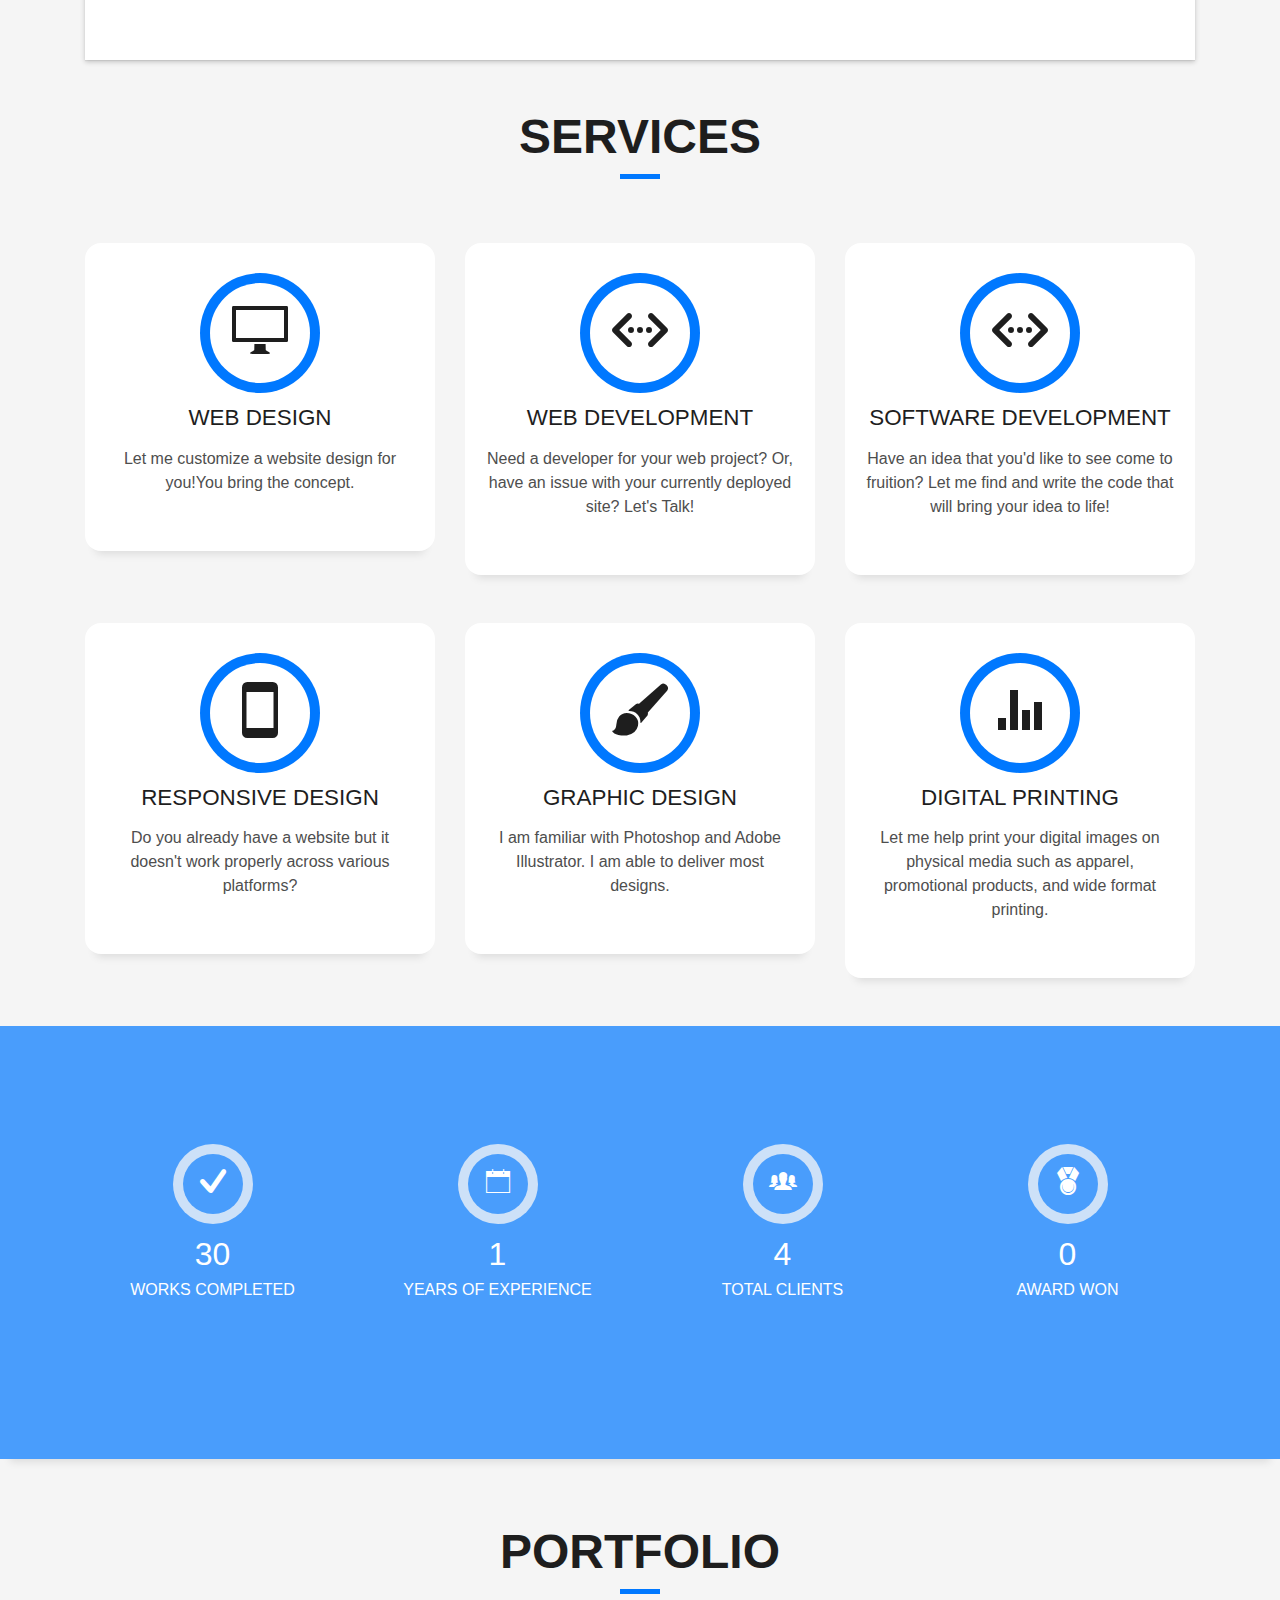
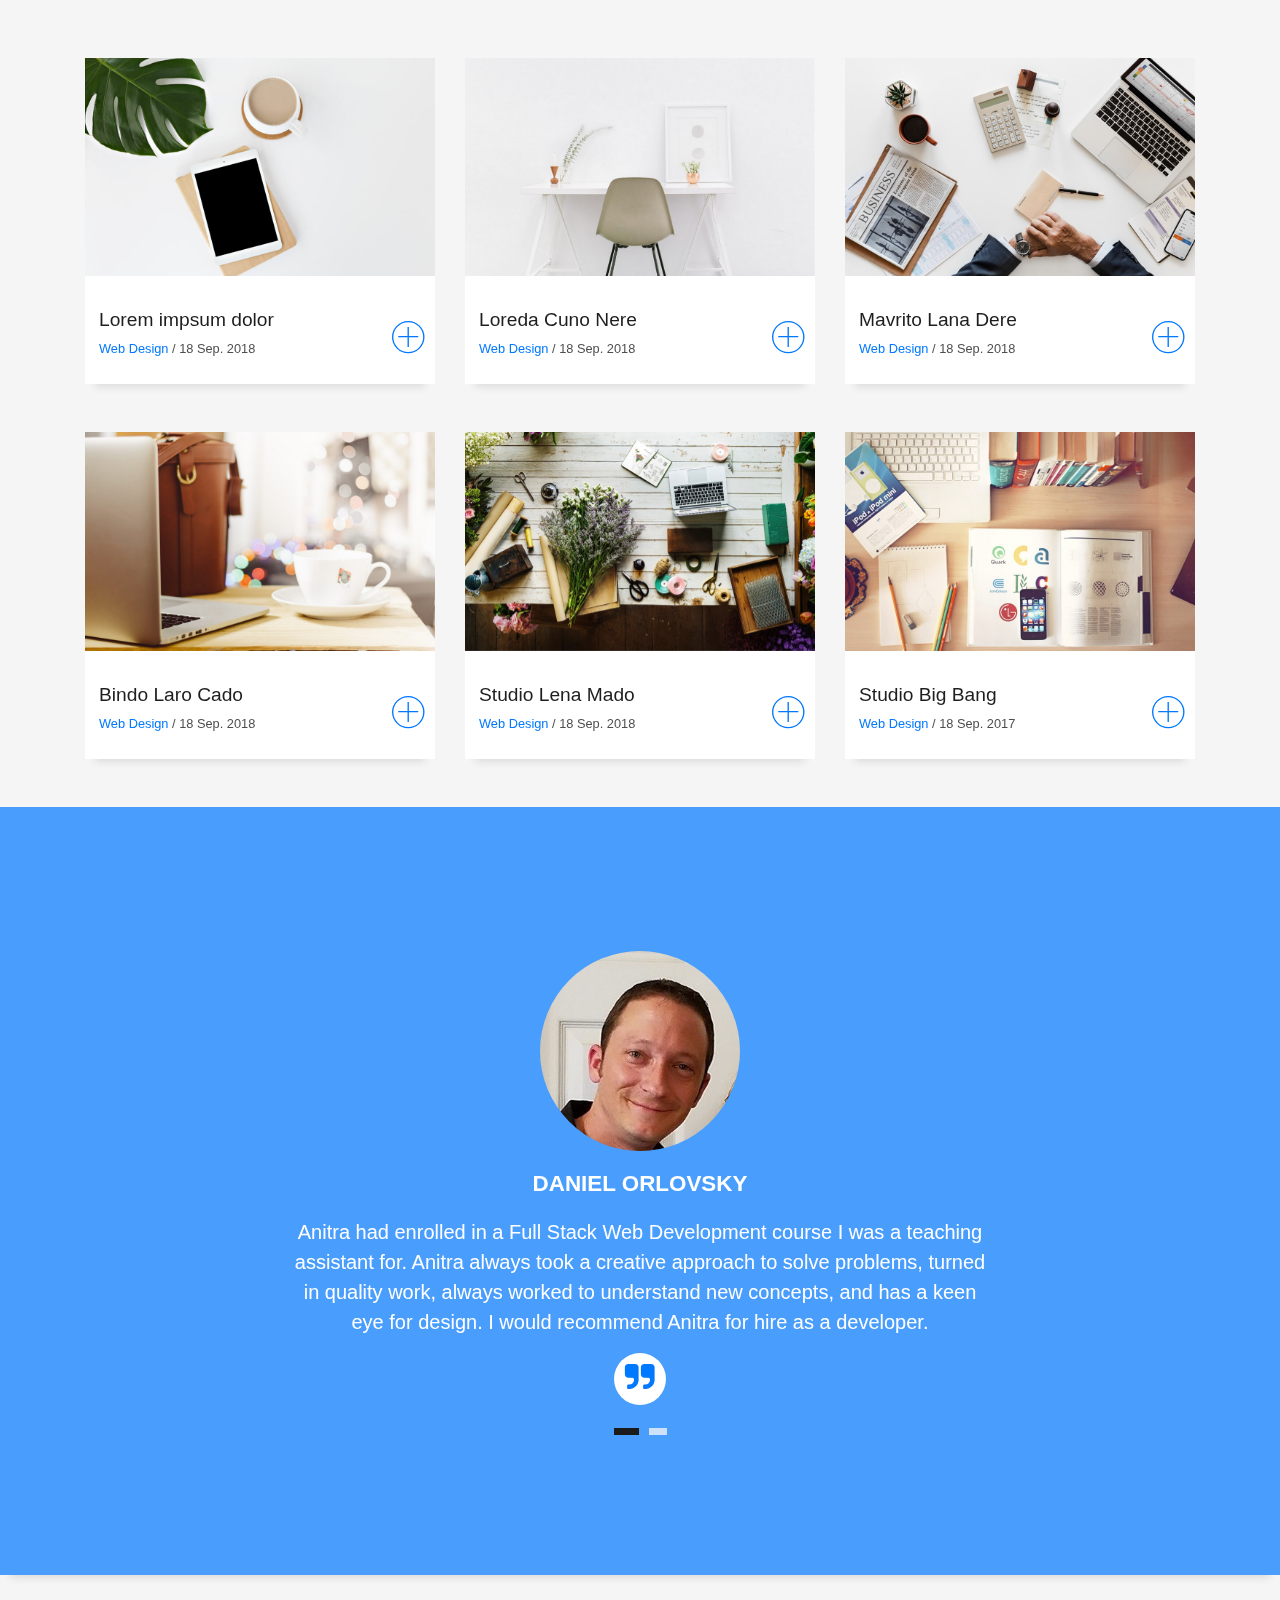
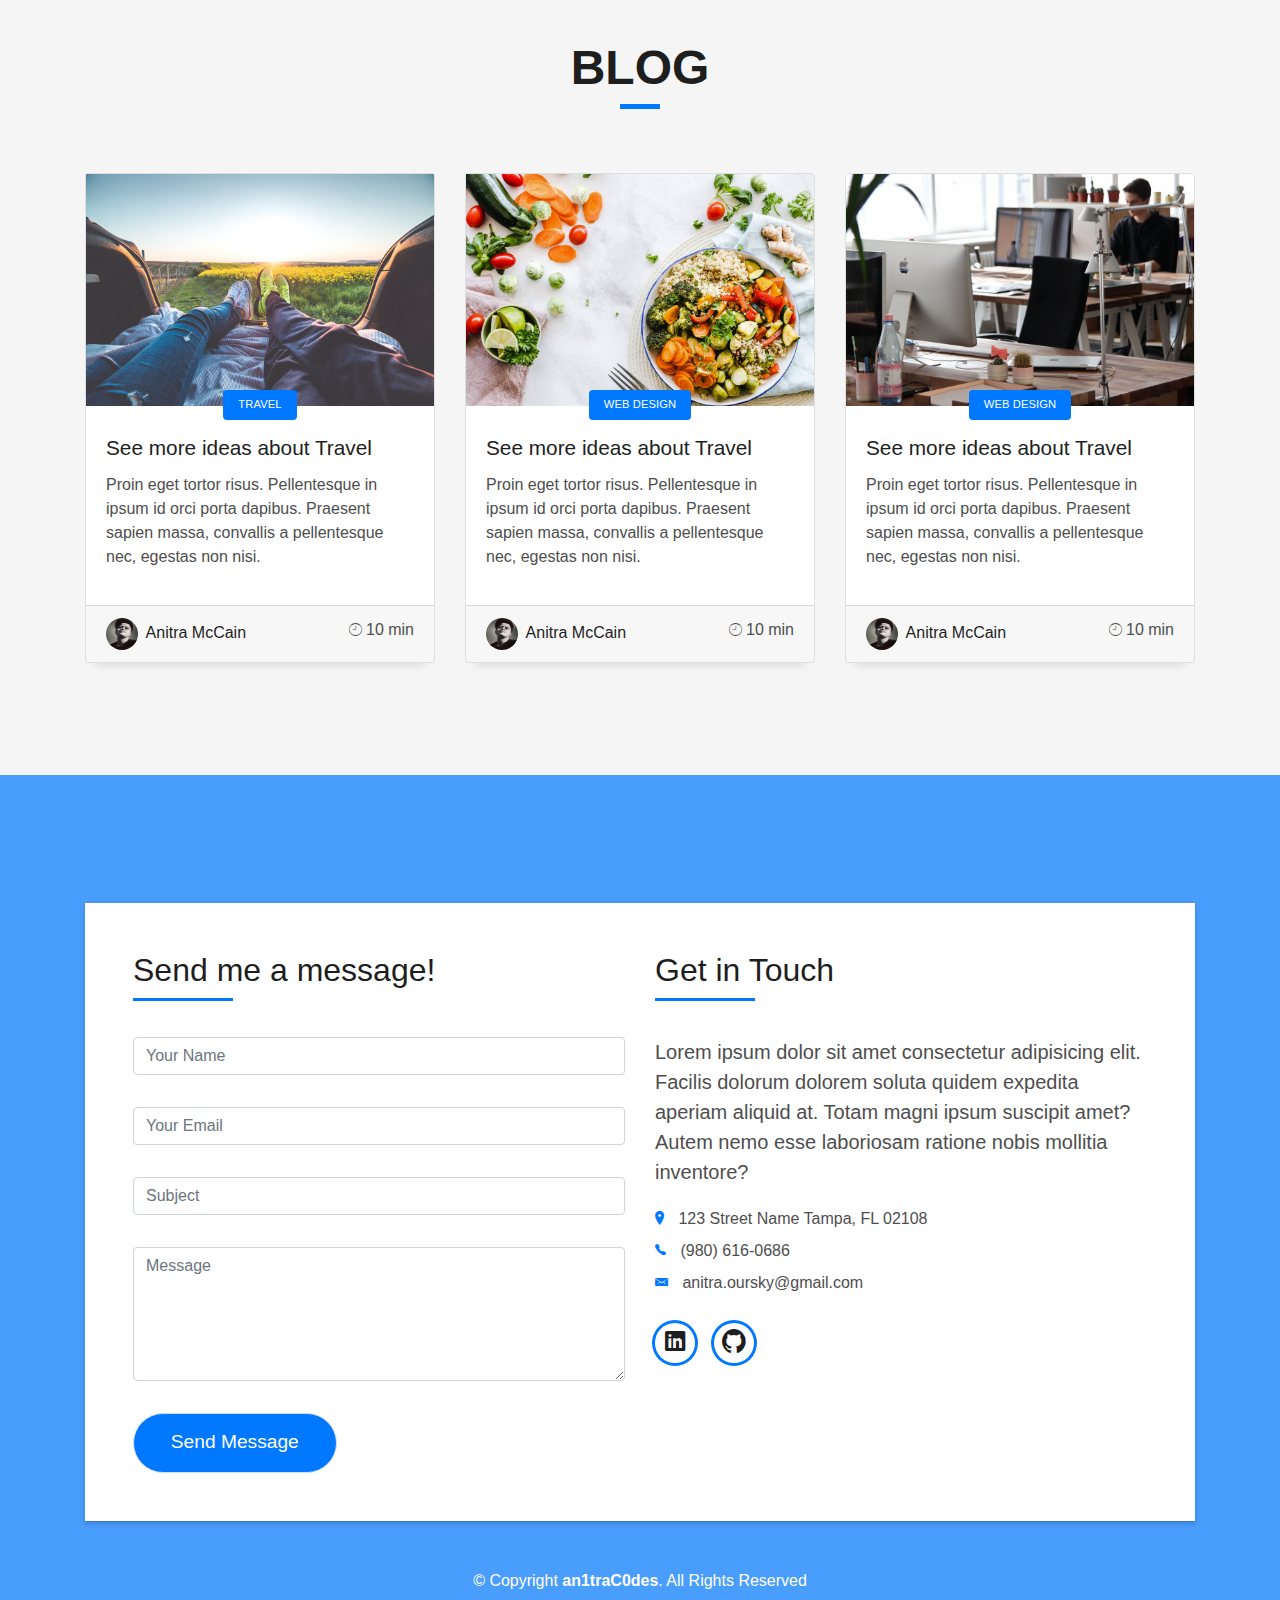
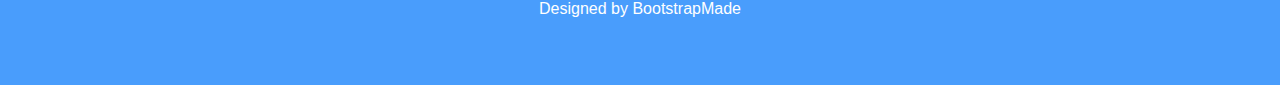
==== commit 46424725: "Add services content" ====
--- a/index.html
+++ b/index.html
@@ -147,7 +147,7 @@
                     control technologies.
                   </p>
                   <p class="lead">
-                    With a background in International Relations, I aim to study the rapidly evolving new field of digital sociology.
+                    With a background in International Relations, I aim to study the rapidly emerging field of digital sociology.
                     As a life-long dedicated learner, I hope to combine creativity and problem solving skills to develop user-friendly applications. 
                   </p>
                   <!-- <p class="lead">
@@ -189,9 +189,7 @@
             <div class="service-content">
               <h2 class="s-title">Web Design</h2>
               <p class="s-description text-center">
-                Lorem ipsum dolor sit amet consectetur adipisicing elit. Magni adipisci eaque autem fugiat! Quia,
-                provident vitae! Magni
-                tempora perferendis eum non provident.
+                Let me customize a website design for you!You bring the concept. 
               </p>
             </div>
           </div>
@@ -204,9 +202,8 @@
             <div class="service-content">
               <h2 class="s-title">Web Development</h2>
               <p class="s-description text-center">
-                Lorem ipsum dolor sit amet consectetur adipisicing elit. Magni adipisci eaque autem fugiat! Quia,
-                provident vitae! Magni
-                tempora perferendis eum non provident.
+                Need a developer for your web project? Or, have an issue with your currently deployed 
+                site? Let's Talk!
               </p>
             </div>
           </div>
@@ -219,9 +216,8 @@
             <div class="service-content">
               <h2 class="s-title">Software Development</h2>
               <p class="s-description text-center">
-                Lorem ipsum dolor sit amet consectetur adipisicing elit. Magni adipisci eaque autem fugiat! Quia,
-                provident vitae! Magni
-                tempora perferendis eum non provident.
+                Have an idea that you'd like to see come to fruition? Let me find and write the code that will 
+                bring your idea to life! 
               </p>
             </div>
           </div>
@@ -234,9 +230,7 @@
             <div class="service-content">
               <h2 class="s-title">Responsive Design</h2>
               <p class="s-description text-center">
-                Lorem ipsum dolor sit amet consectetur adipisicing elit. Magni adipisci eaque autem fugiat! Quia,
-                provident vitae! Magni
-                tempora perferendis eum non provident.
+                Do you already have a website but it doesn't work properly across various platforms?
               </p>
             </div>
           </div>
@@ -249,9 +243,7 @@
             <div class="service-content">
               <h2 class="s-title">Graphic Design</h2>
               <p class="s-description text-center">
-                Lorem ipsum dolor sit amet consectetur adipisicing elit. Magni adipisci eaque autem fugiat! Quia,
-                provident vitae! Magni
-                tempora perferendis eum non provident.
+                I am familiar with Photoshop and Adobe Illustrator. I am able to deliver most designs.
               </p>
             </div>
           </div>
@@ -264,9 +256,8 @@
             <div class="service-content">
               <h2 class="s-title">Digital Printing</h2>
               <p class="s-description text-center">
-                Lorem ipsum dolor sit amet consectetur adipisicing elit. Magni adipisci eaque autem fugiat! Quia,
-                provident vitae! Magni
-                tempora perferendis eum non provident.
+                Let me help print your digital images on physical media such as apparel, promotional products,
+                and wide format printing. 
               </p>
             </div>
           </div>
@@ -286,7 +277,7 @@
               <span class="ico-circle"><i class="ion-checkmark-round"></i></span>
             </div>
             <div class="counter-num">
-              <p class="counter">450</p>
+              <p class="counter">30</p>
               <span class="counter-text">WORKS COMPLETED</span>
             </div>
           </div>
@@ -297,7 +288,7 @@
               <span class="ico-circle"><i class="ion-ios-calendar-outline"></i></span>
             </div>
             <div class="counter-num">
-              <p class="counter">15</p>
+              <p class="counter">1</p>
               <span class="counter-text">YEARS OF EXPERIENCE</span>
             </div>
           </div>
@@ -308,7 +299,7 @@
               <span class="ico-circle"><i class="ion-ios-people"></i></span>
             </div>
             <div class="counter-num">
-              <p class="counter">550</p>
+              <p class="counter">4</p>
               <span class="counter-text">TOTAL CLIENTS</span>
             </div>
           </div>
@@ -319,7 +310,7 @@
               <span class="ico-circle"><i class="ion-ribbon-a"></i></span>
             </div>
             <div class="counter-num">
-              <p class="counter">36</p>
+              <p class="counter">0</p>
               <span class="counter-text">AWARD WON</span>
             </div>
           </div>
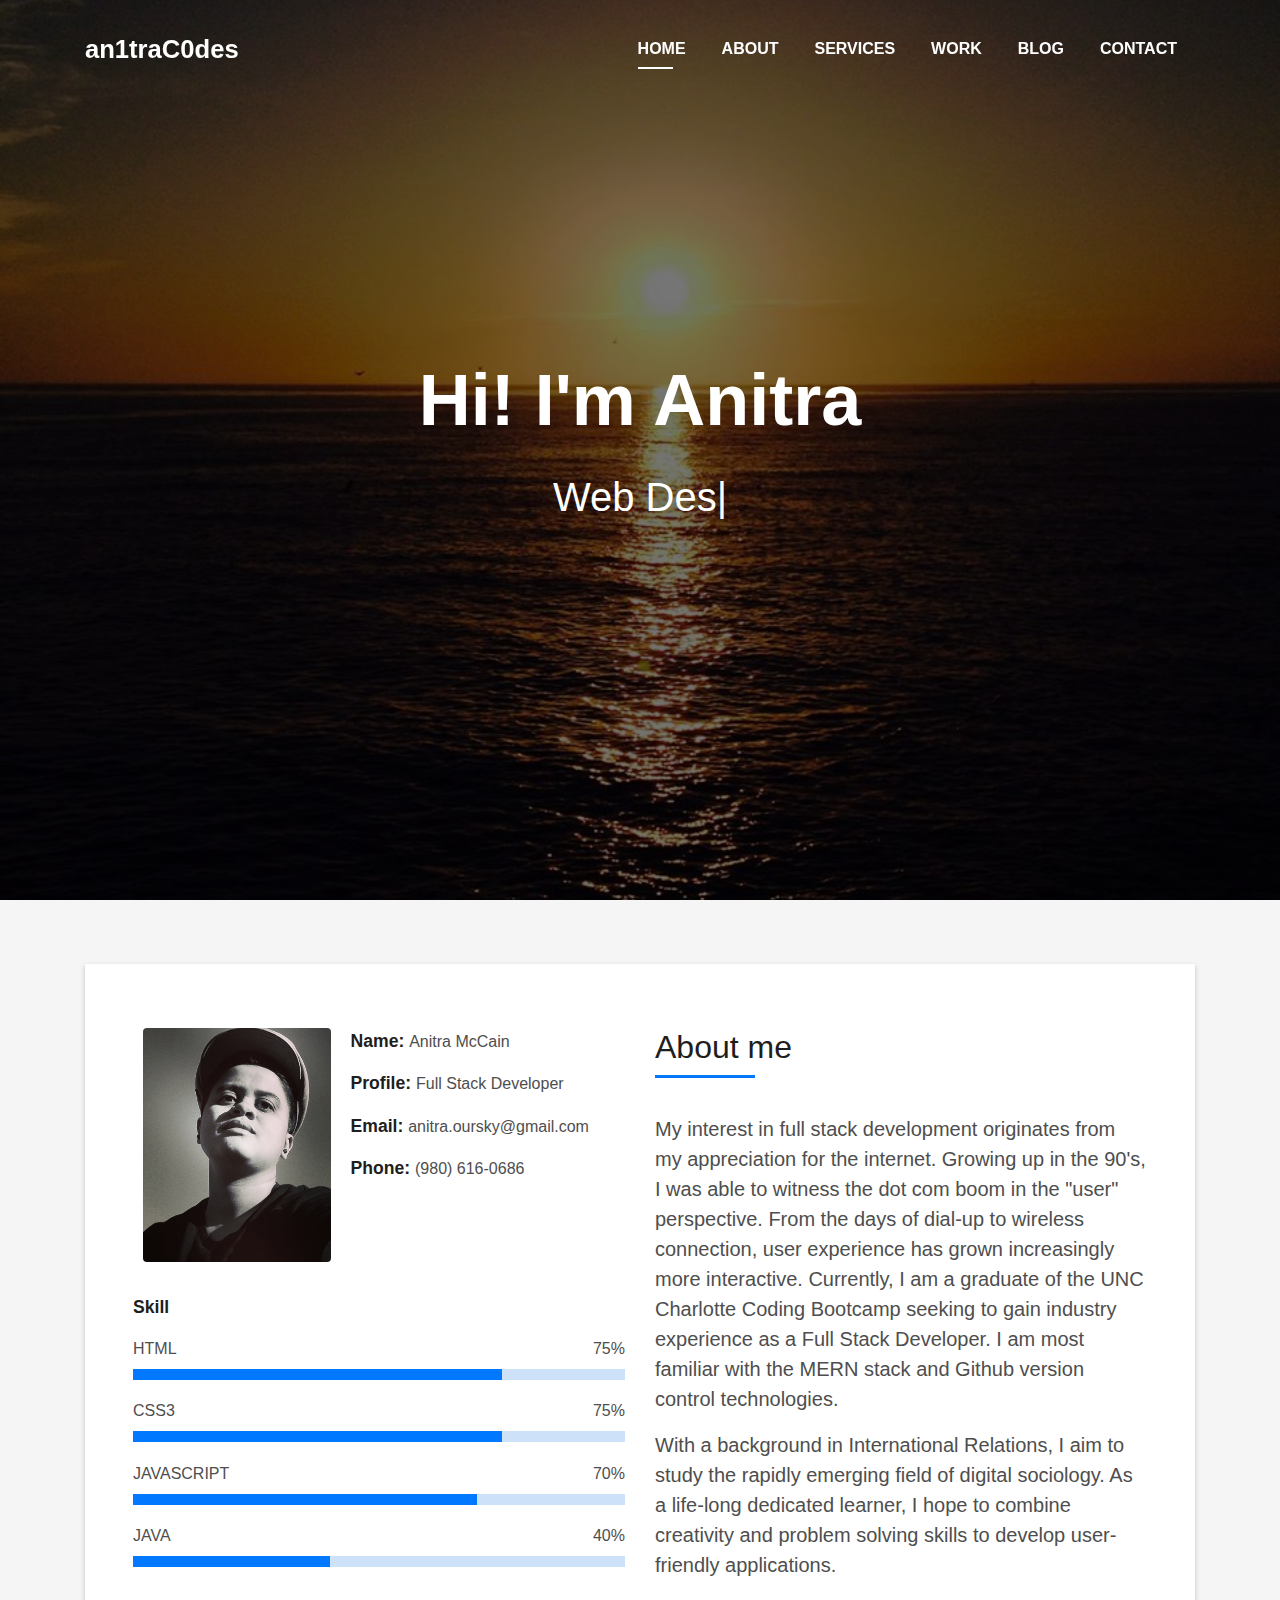
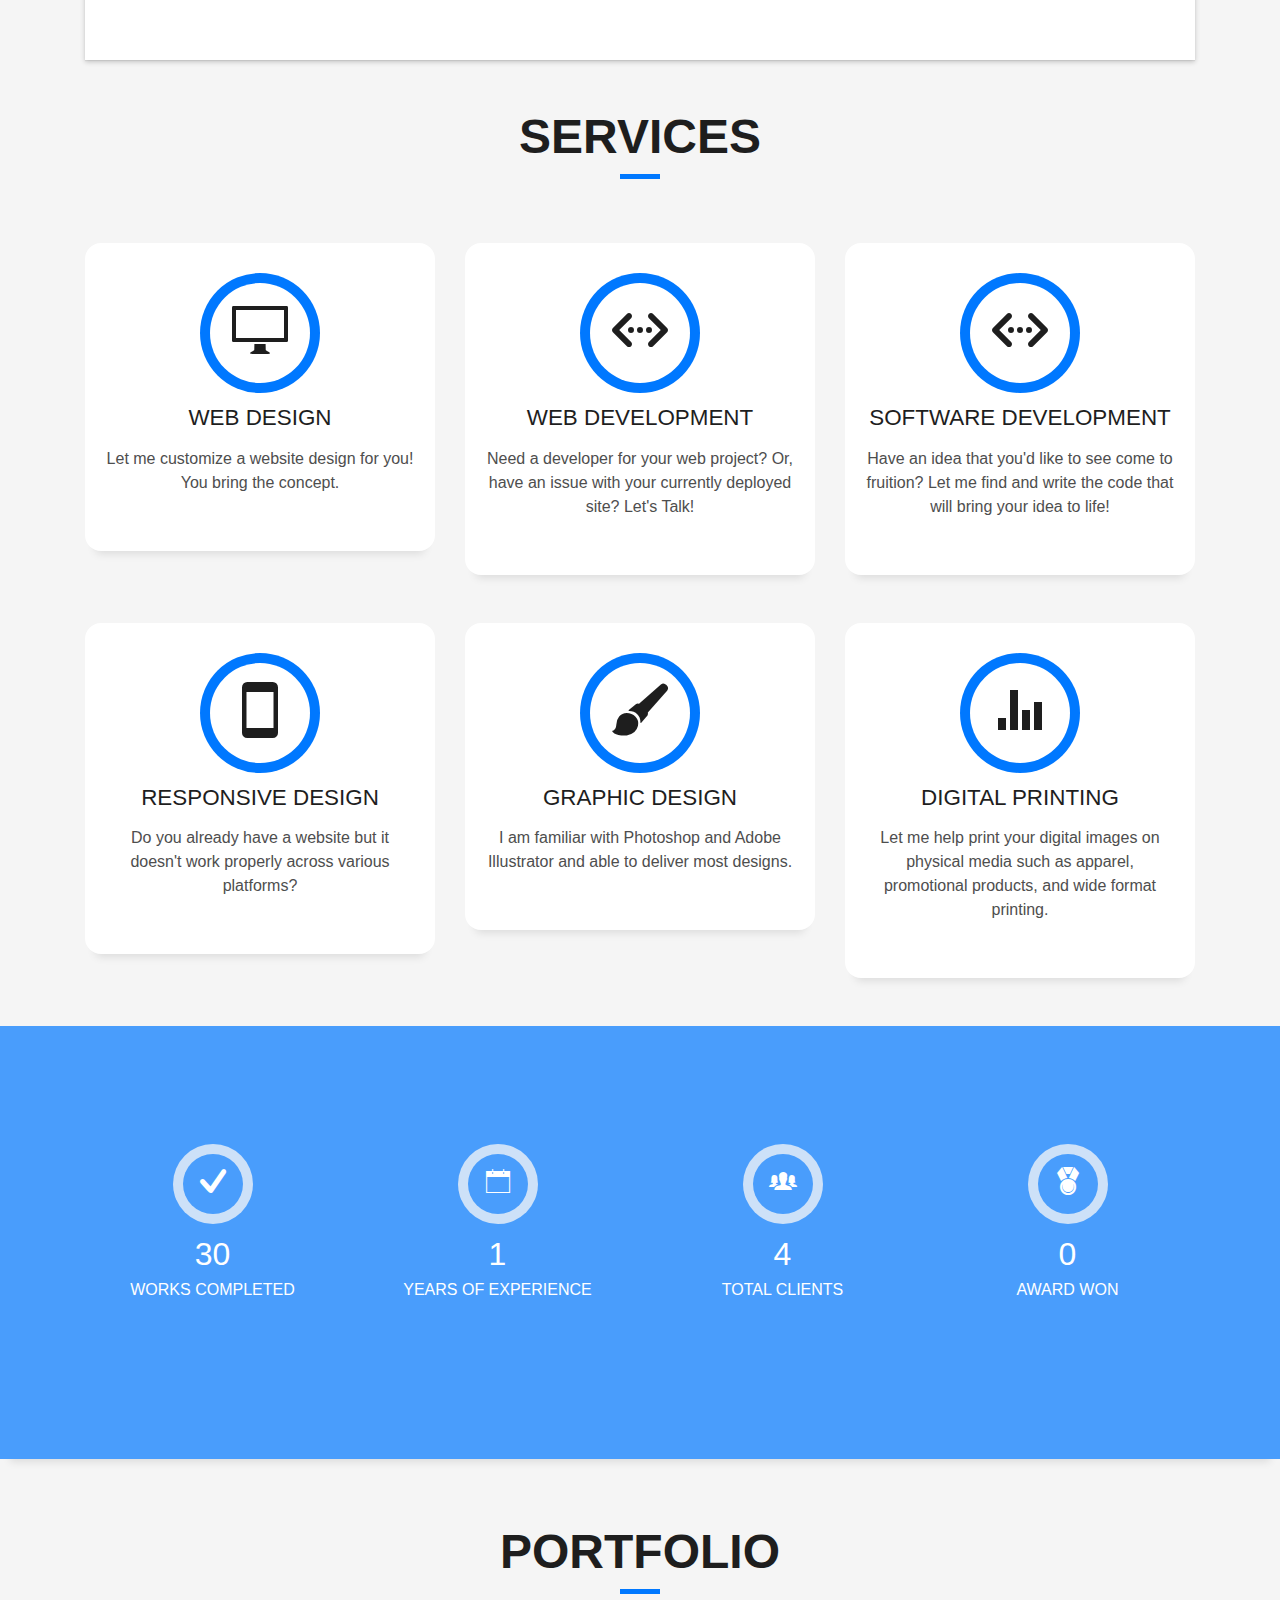
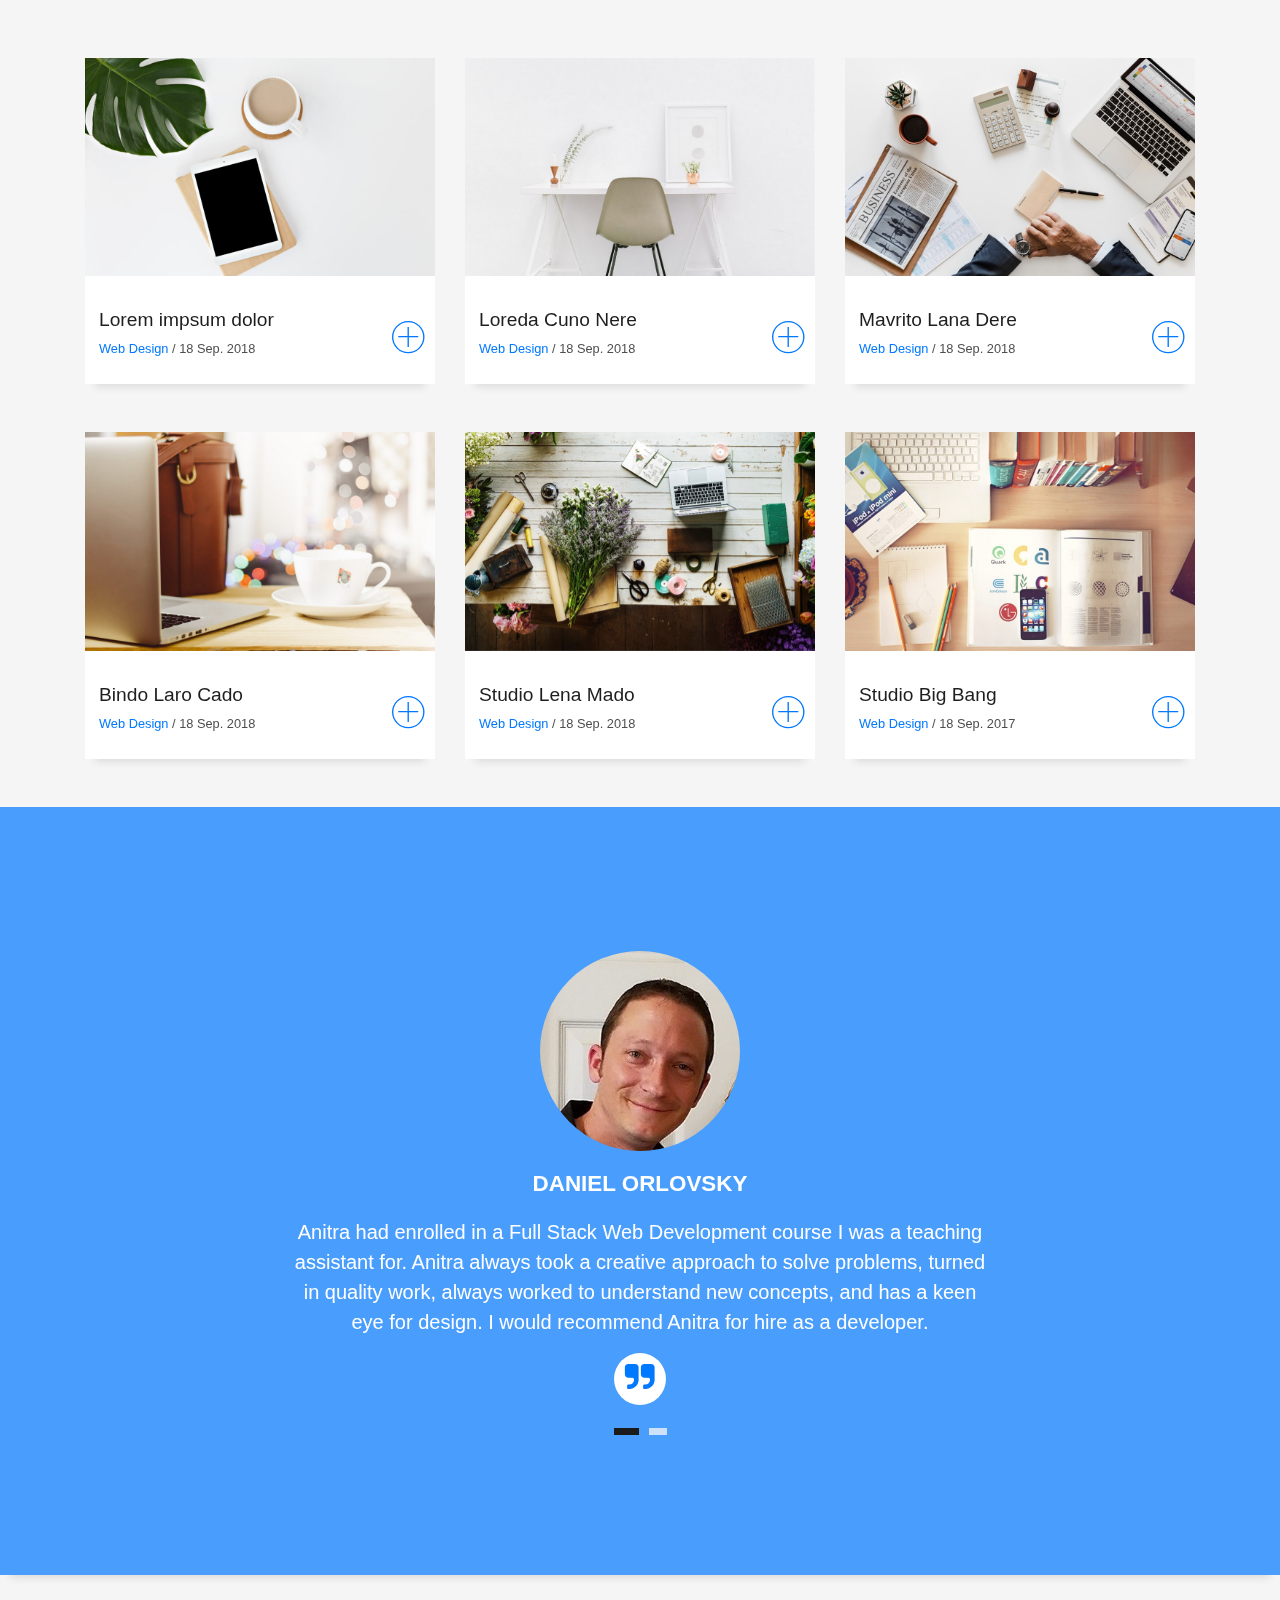
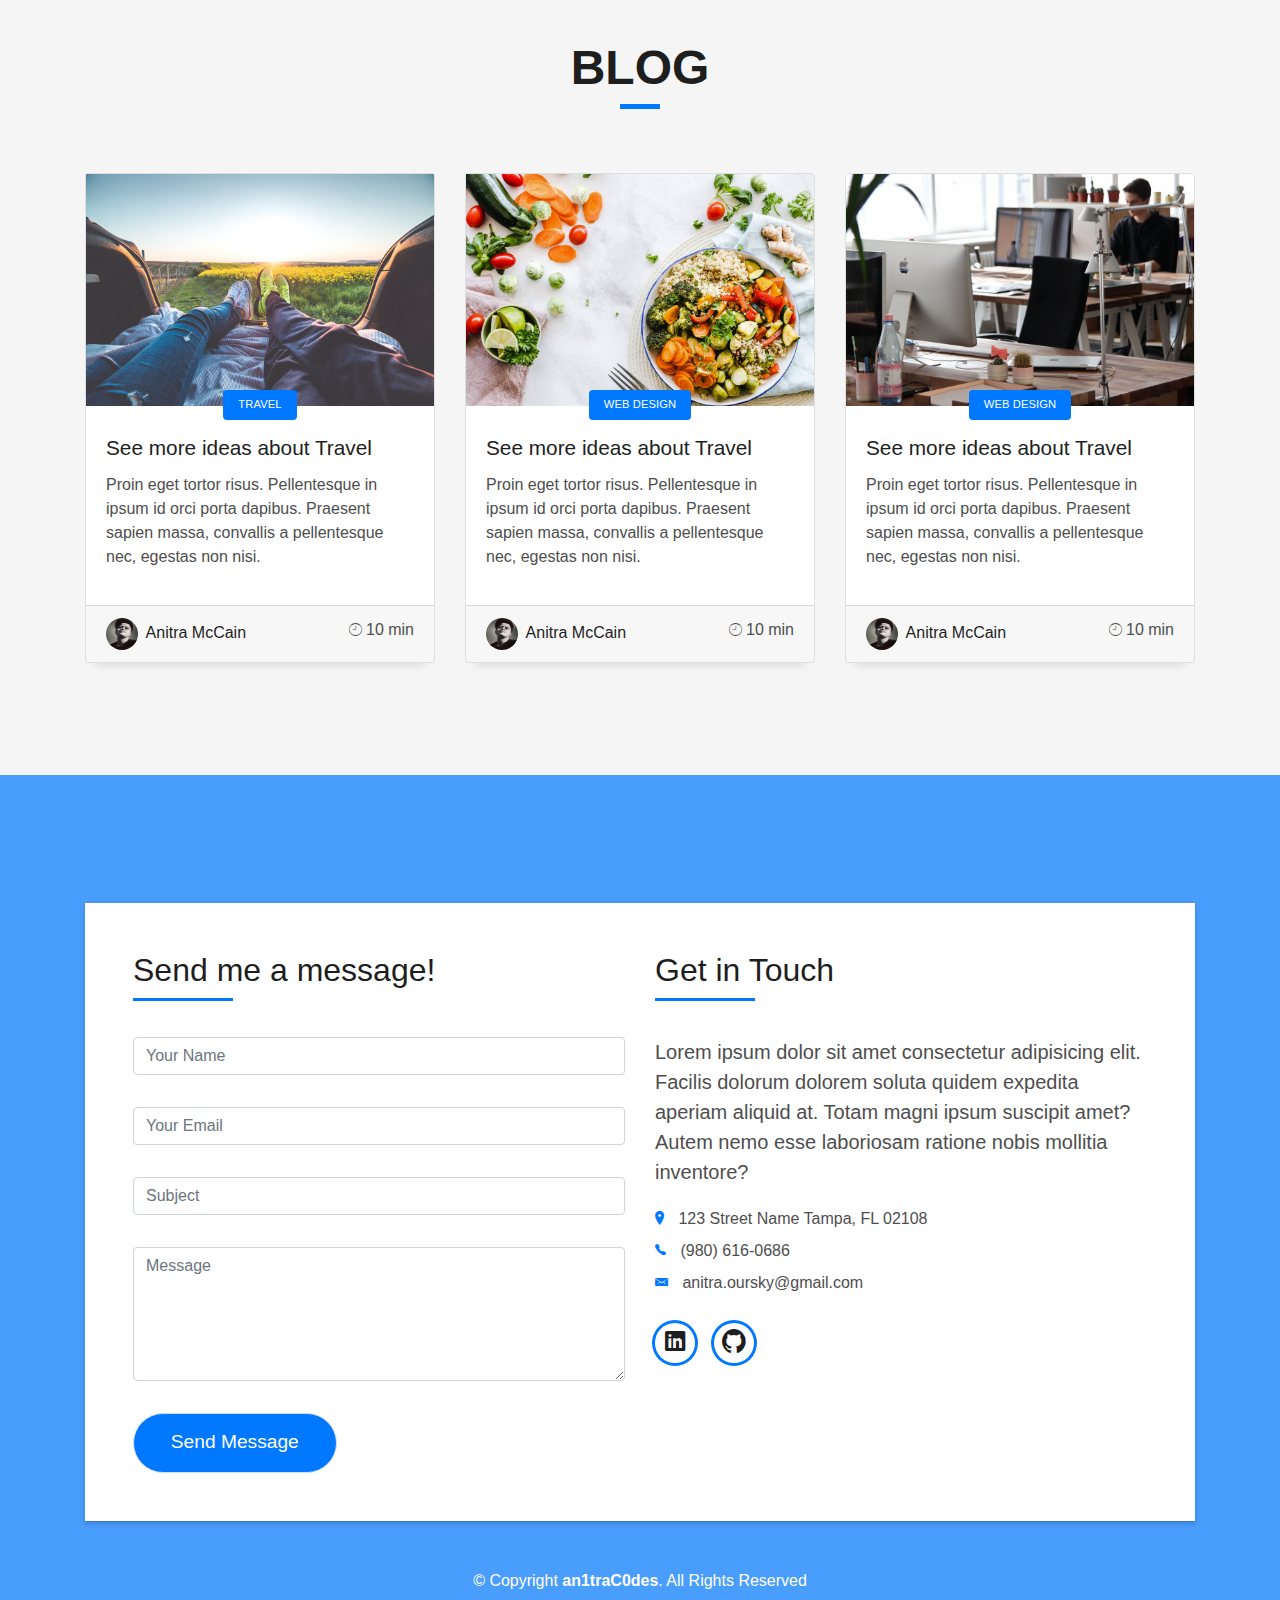
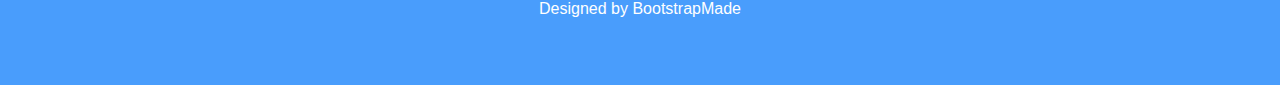
==== commit 855af839: "Grammatical corrections." ====
--- a/index.html
+++ b/index.html
@@ -189,7 +189,7 @@
             <div class="service-content">
               <h2 class="s-title">Web Design</h2>
               <p class="s-description text-center">
-                Let me customize a website design for you!You bring the concept. 
+                Let me customize a website design for you! You bring the concept. 
               </p>
             </div>
           </div>
@@ -243,7 +243,7 @@
             <div class="service-content">
               <h2 class="s-title">Graphic Design</h2>
               <p class="s-description text-center">
-                I am familiar with Photoshop and Adobe Illustrator. I am able to deliver most designs.
+                I am familiar with Photoshop and Adobe Illustrator and able to deliver most designs.
               </p>
             </div>
           </div>
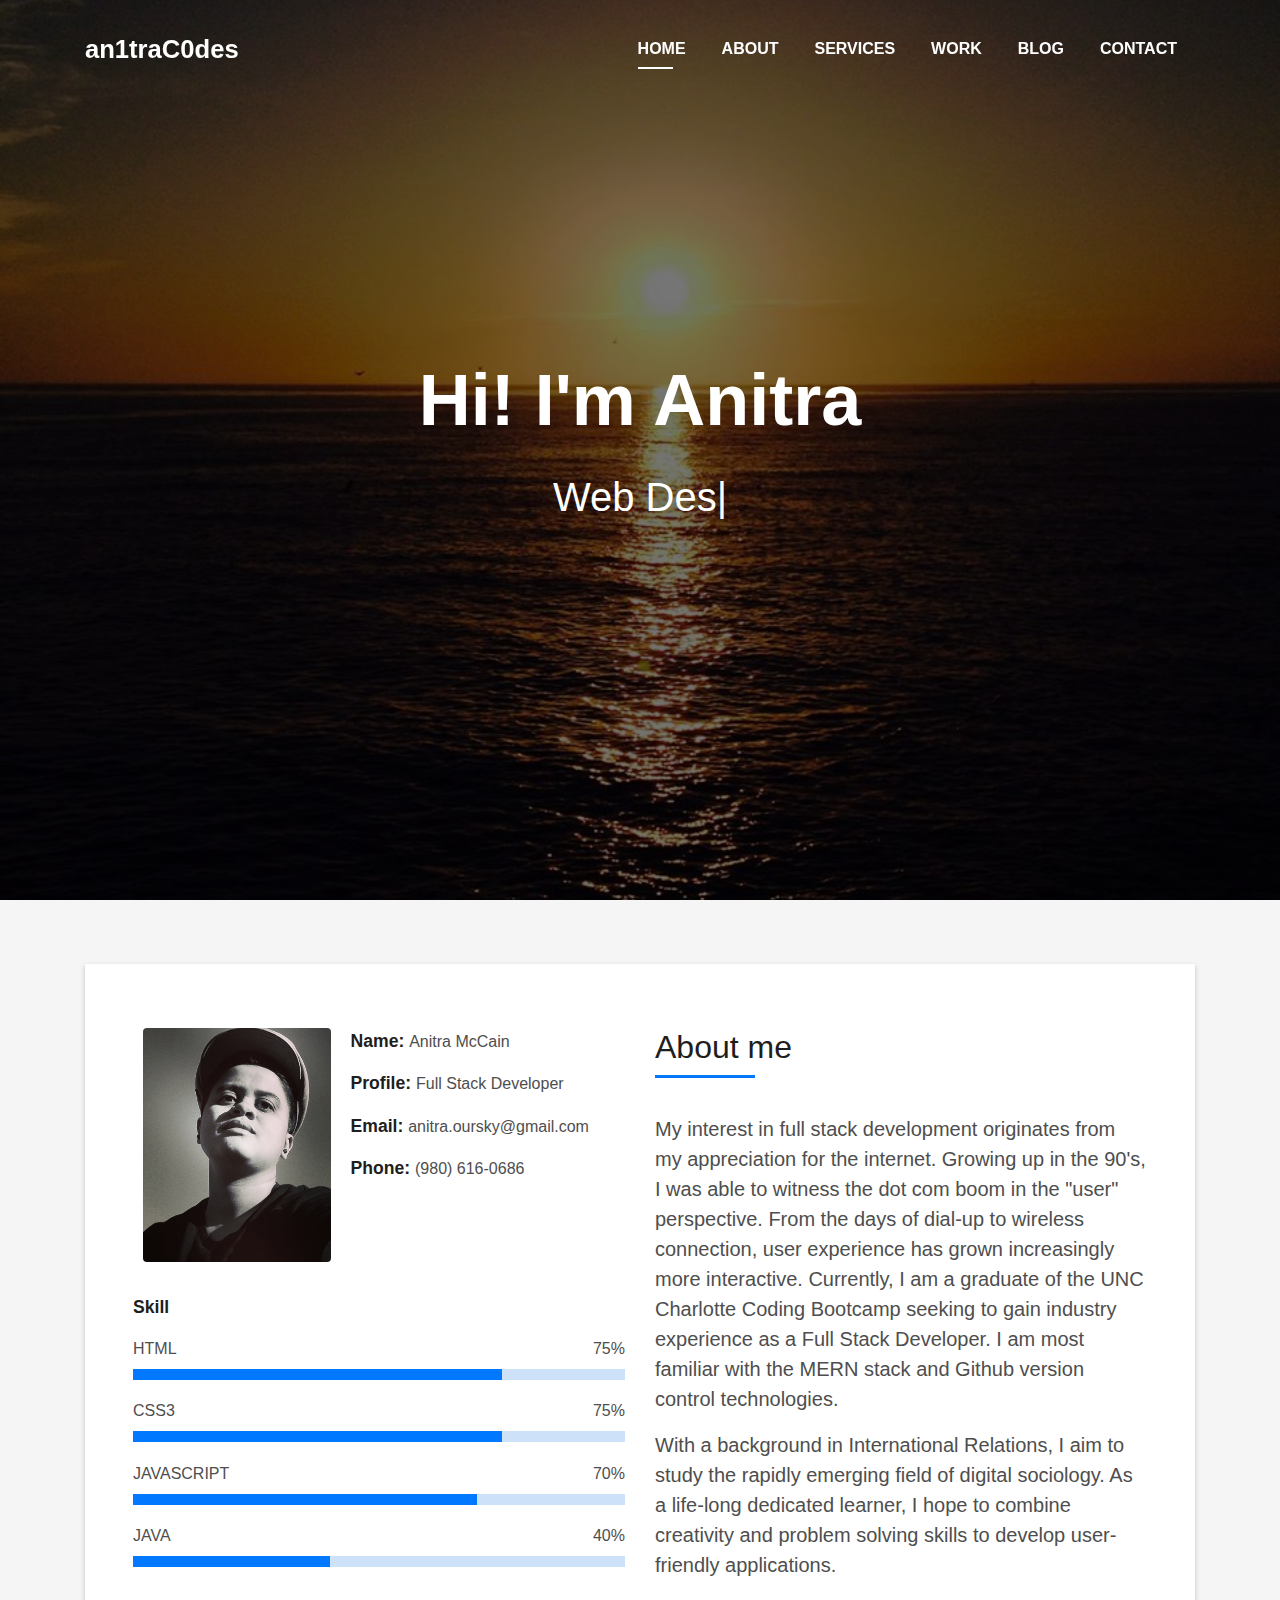
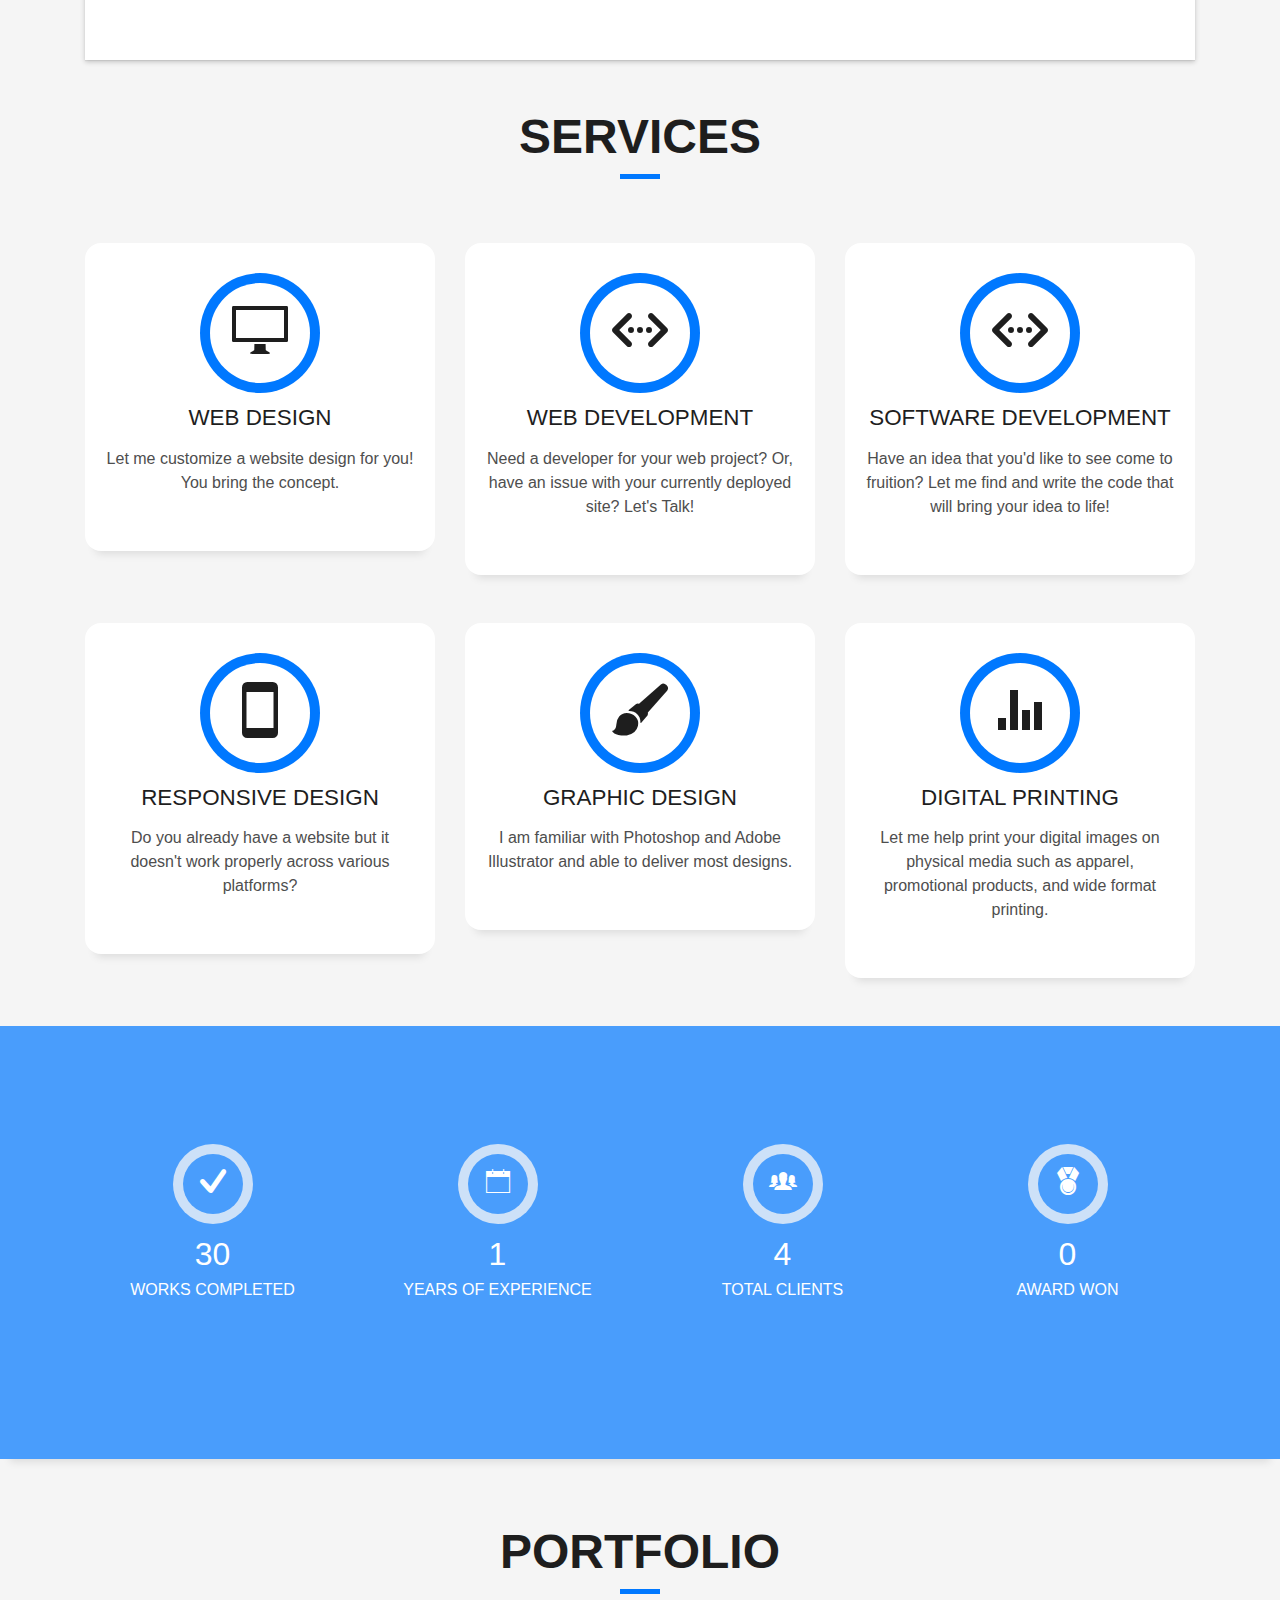
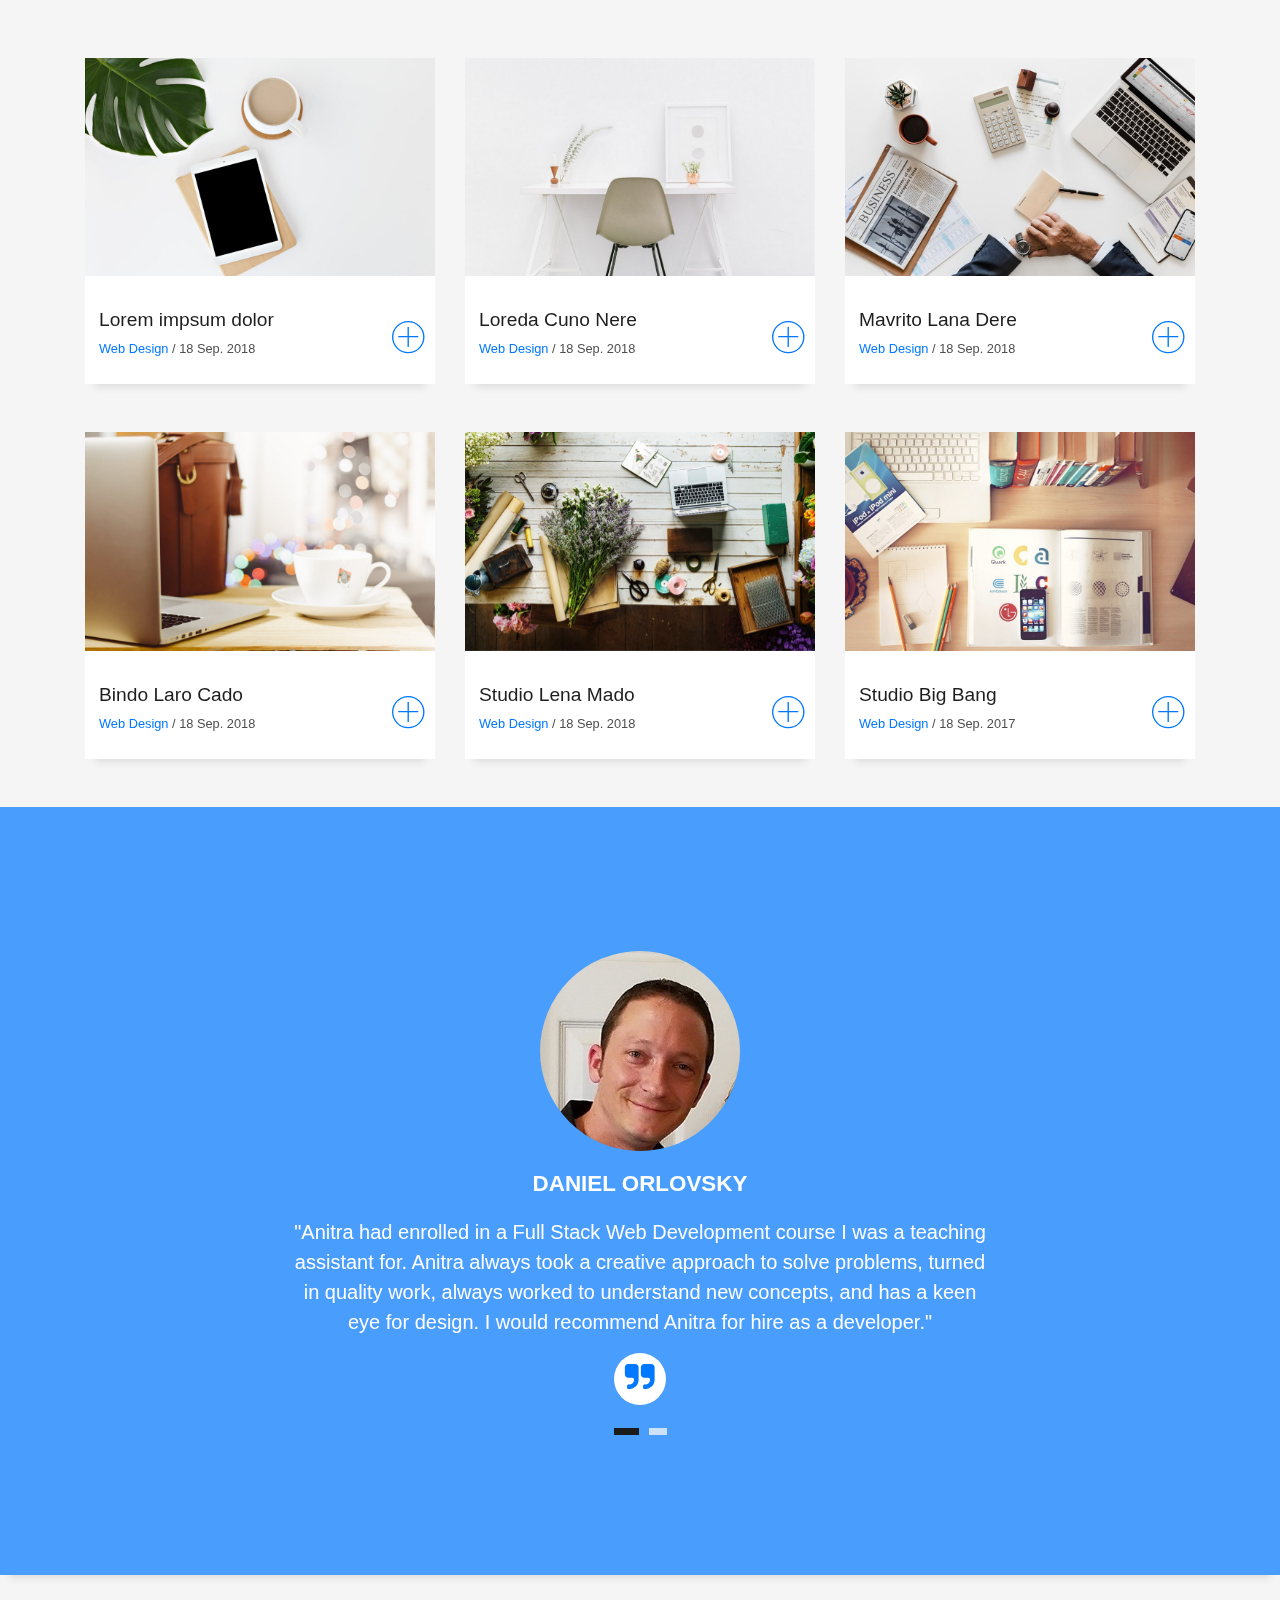
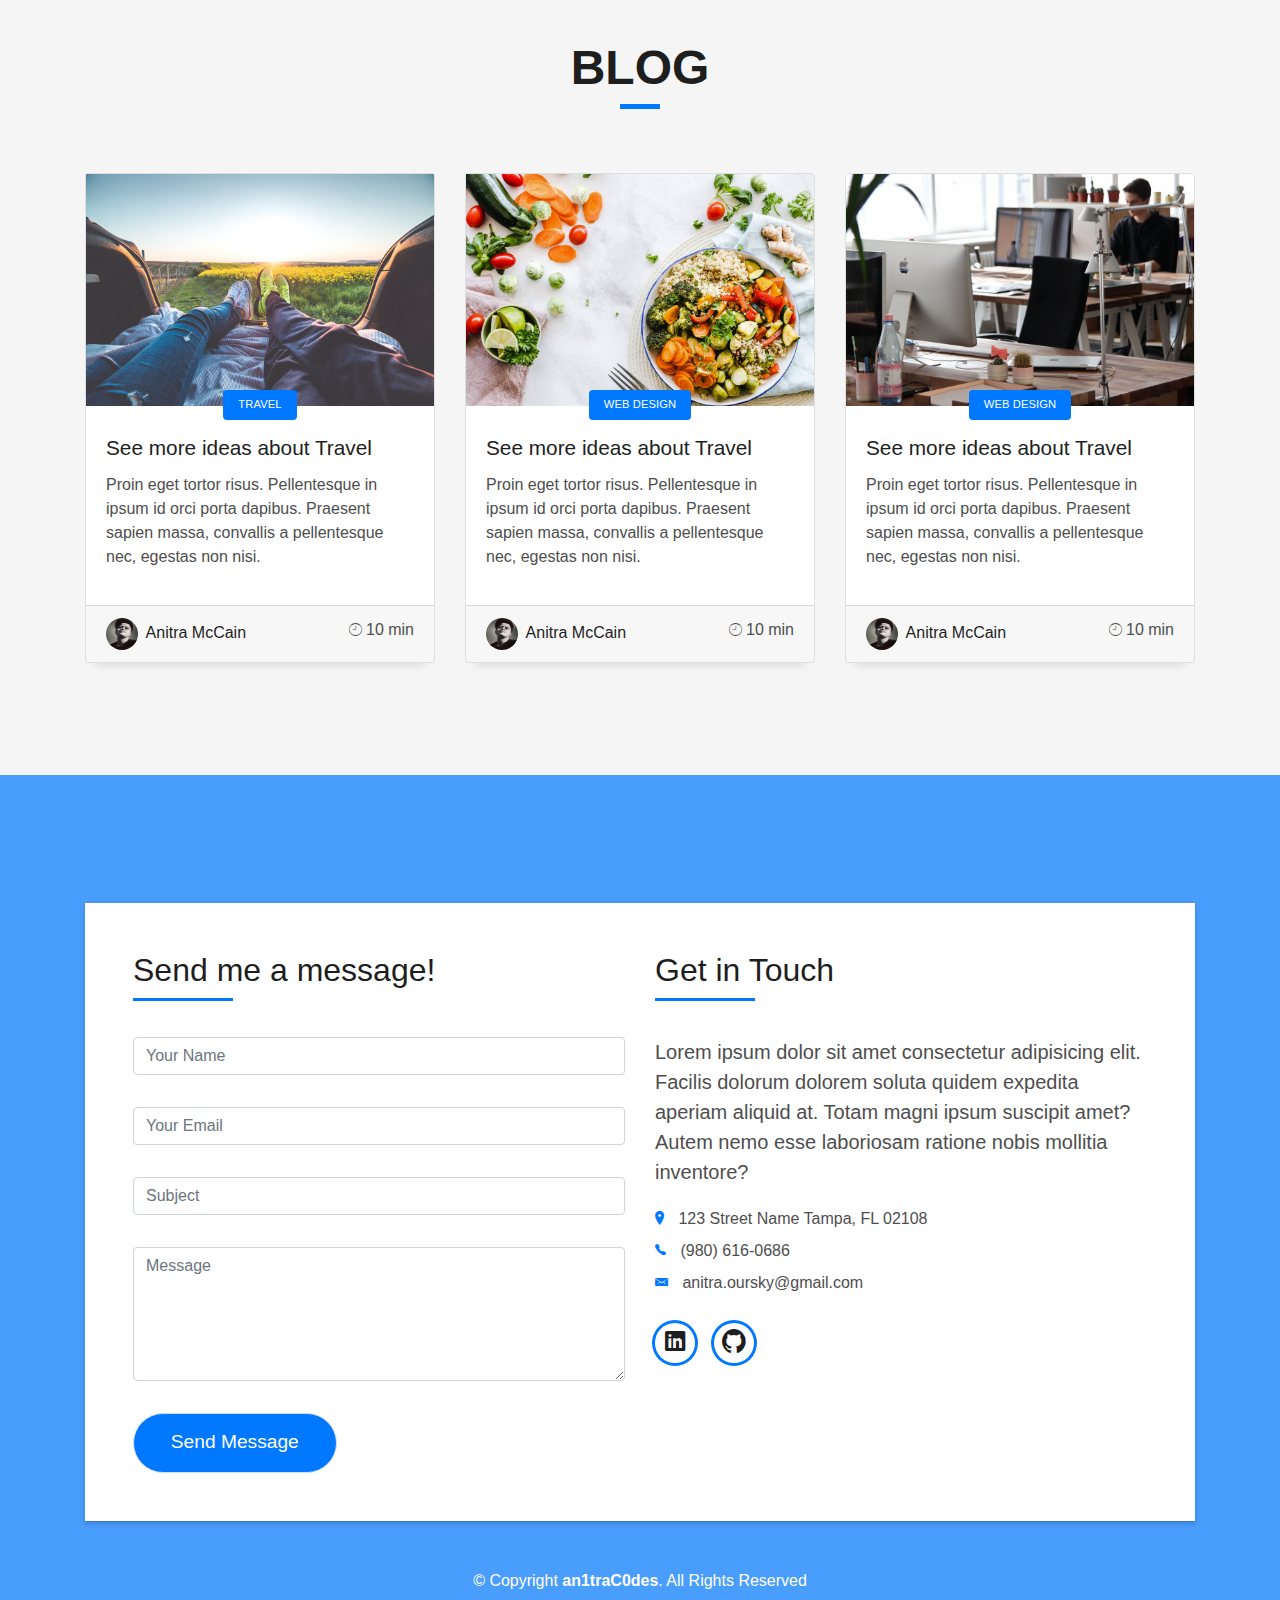
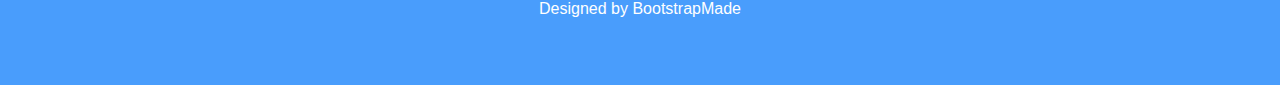
==== commit 210c05b1: "Add quotation marks to testimonials" ====
--- a/index.html
+++ b/index.html
@@ -500,9 +500,9 @@
               </div>
               <div class="content-test">
                 <p class="description lead">
-                  Anitra had enrolled in a Full Stack Web Development course I was a teaching assistant for. Anitra always took a creative 
+                  "Anitra had enrolled in a Full Stack Web Development course I was a teaching assistant for. Anitra always took a creative 
                   approach to solve problems, turned in quality work, always worked to understand new concepts, and has a keen eye for design. 
-                  I would recommend Anitra for hire as a developer.
+                  I would recommend Anitra for hire as a developer."
                 </p>
                 <span class="comit"><i class="fa fa-quote-right"></i></span>
               </div>
@@ -514,8 +514,8 @@
               </div>
               <div class="content-test">
                 <p class="description lead">
-                  Anitra has an incredible capacity to apply what she learns! Throughout the course, Anitra, digested, practiced, applied, and 
-                  presented core and advanced topics. I have confidence in her to create and contribute towards amazing visions.
+                  "Anitra has an incredible capacity to apply what she learns! Throughout the course, Anitra, digested, practiced, applied, and 
+                  presented core and advanced topics. I have confidence in her to create and contribute towards amazing visions."
                 </p>
                 <span class="comit"><i class="fa fa-quote-right"></i></span>
               </div>
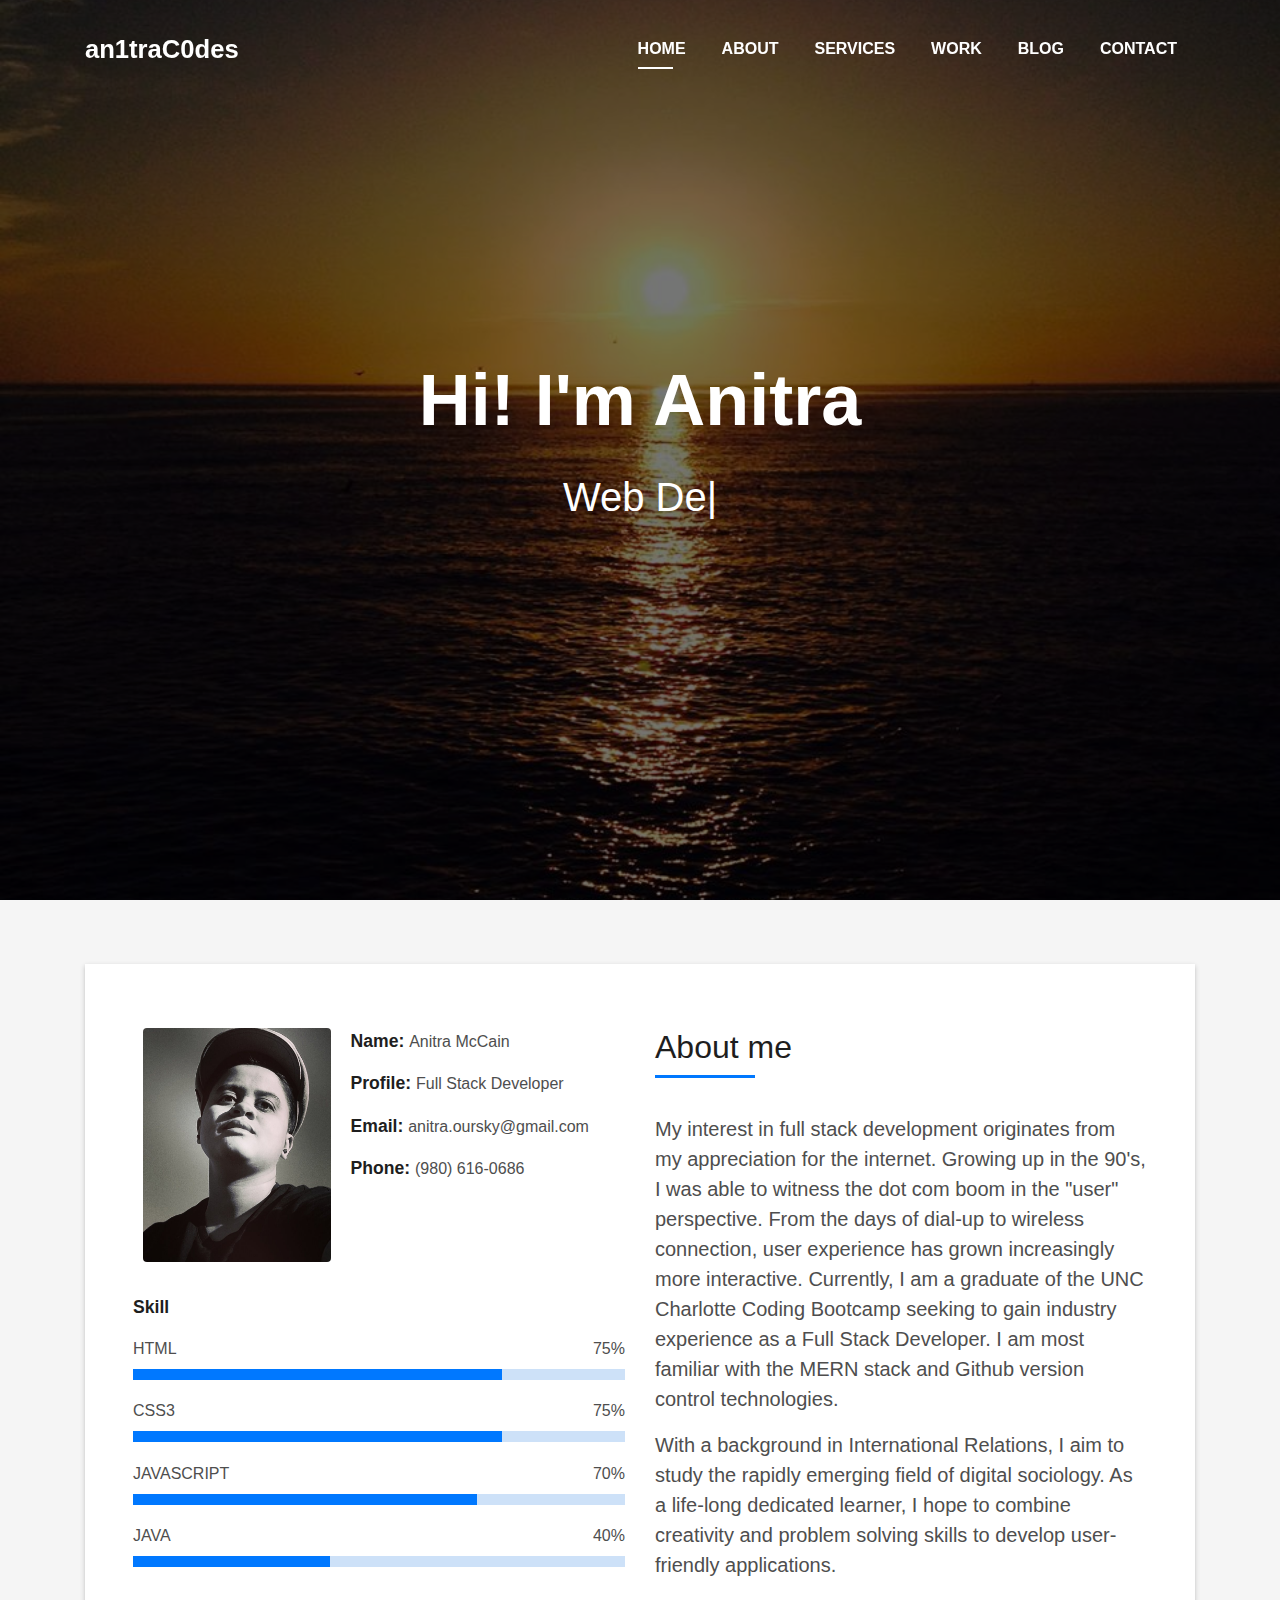
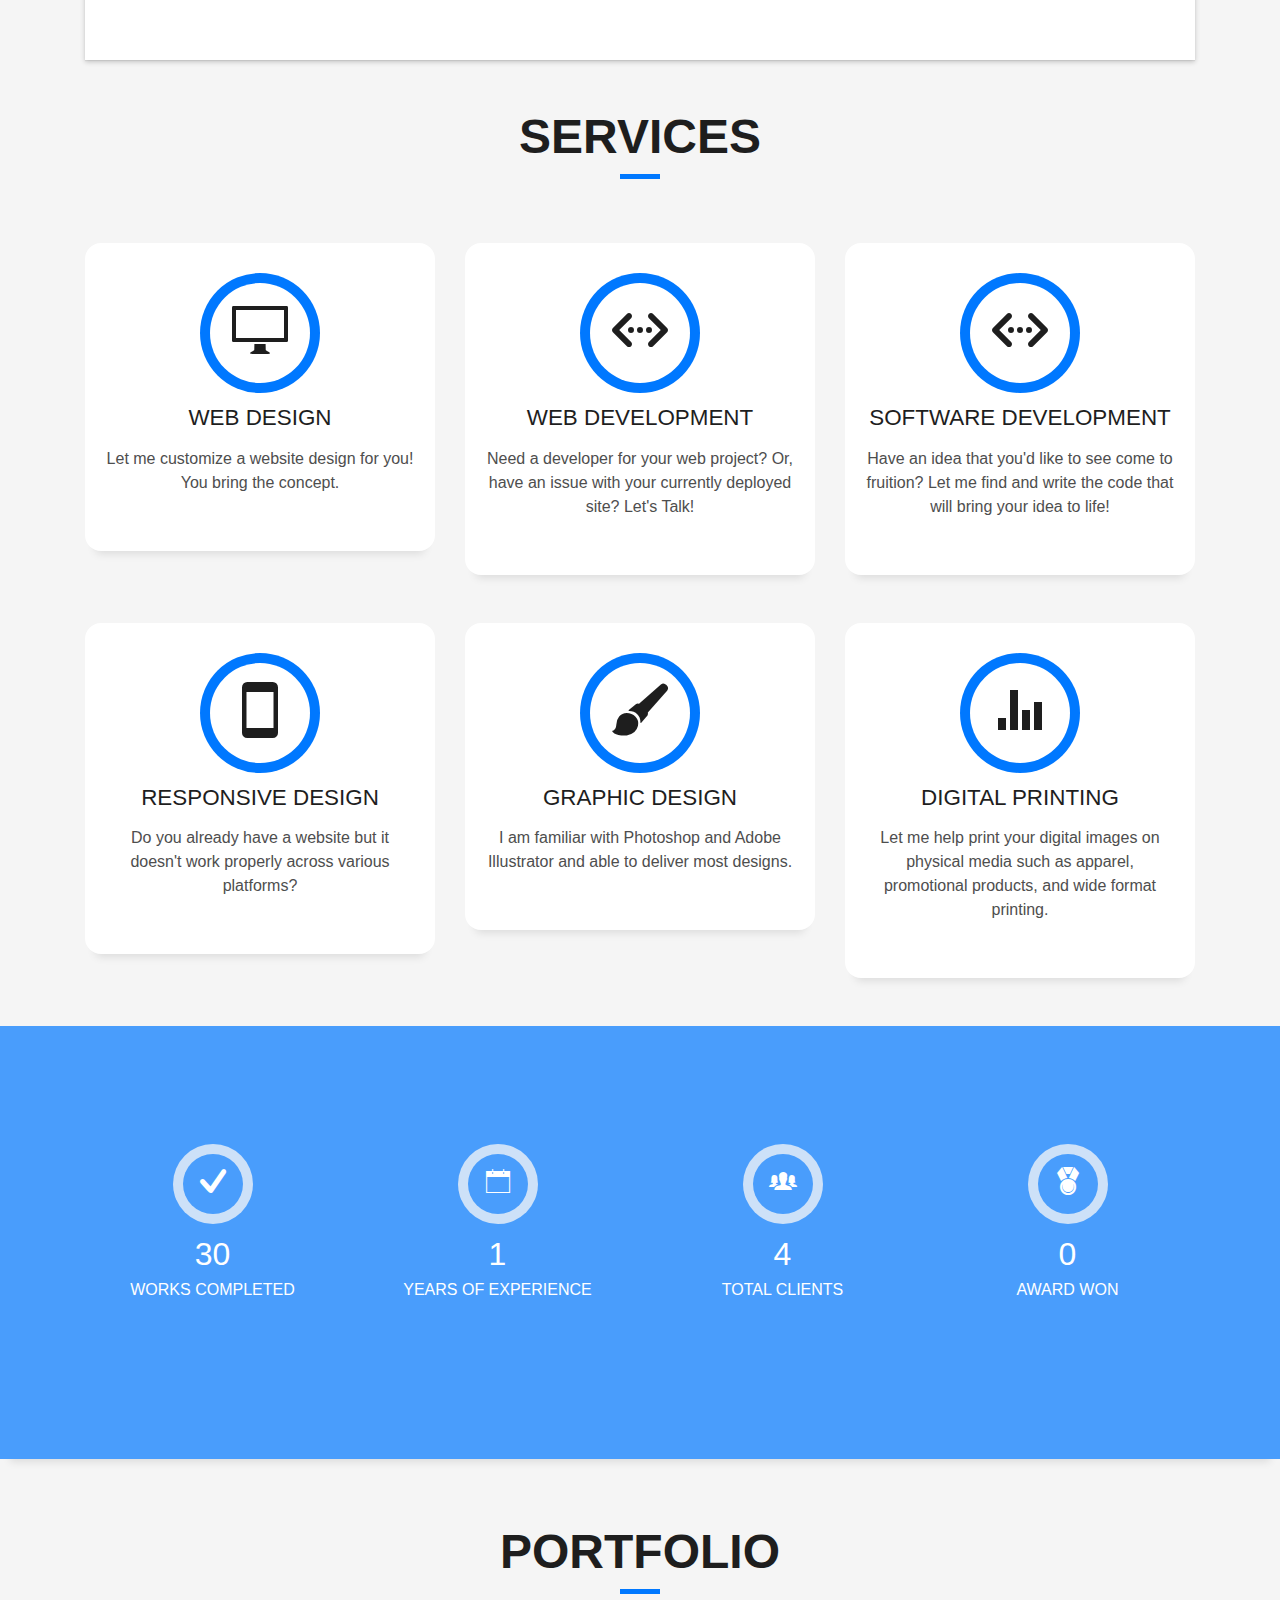
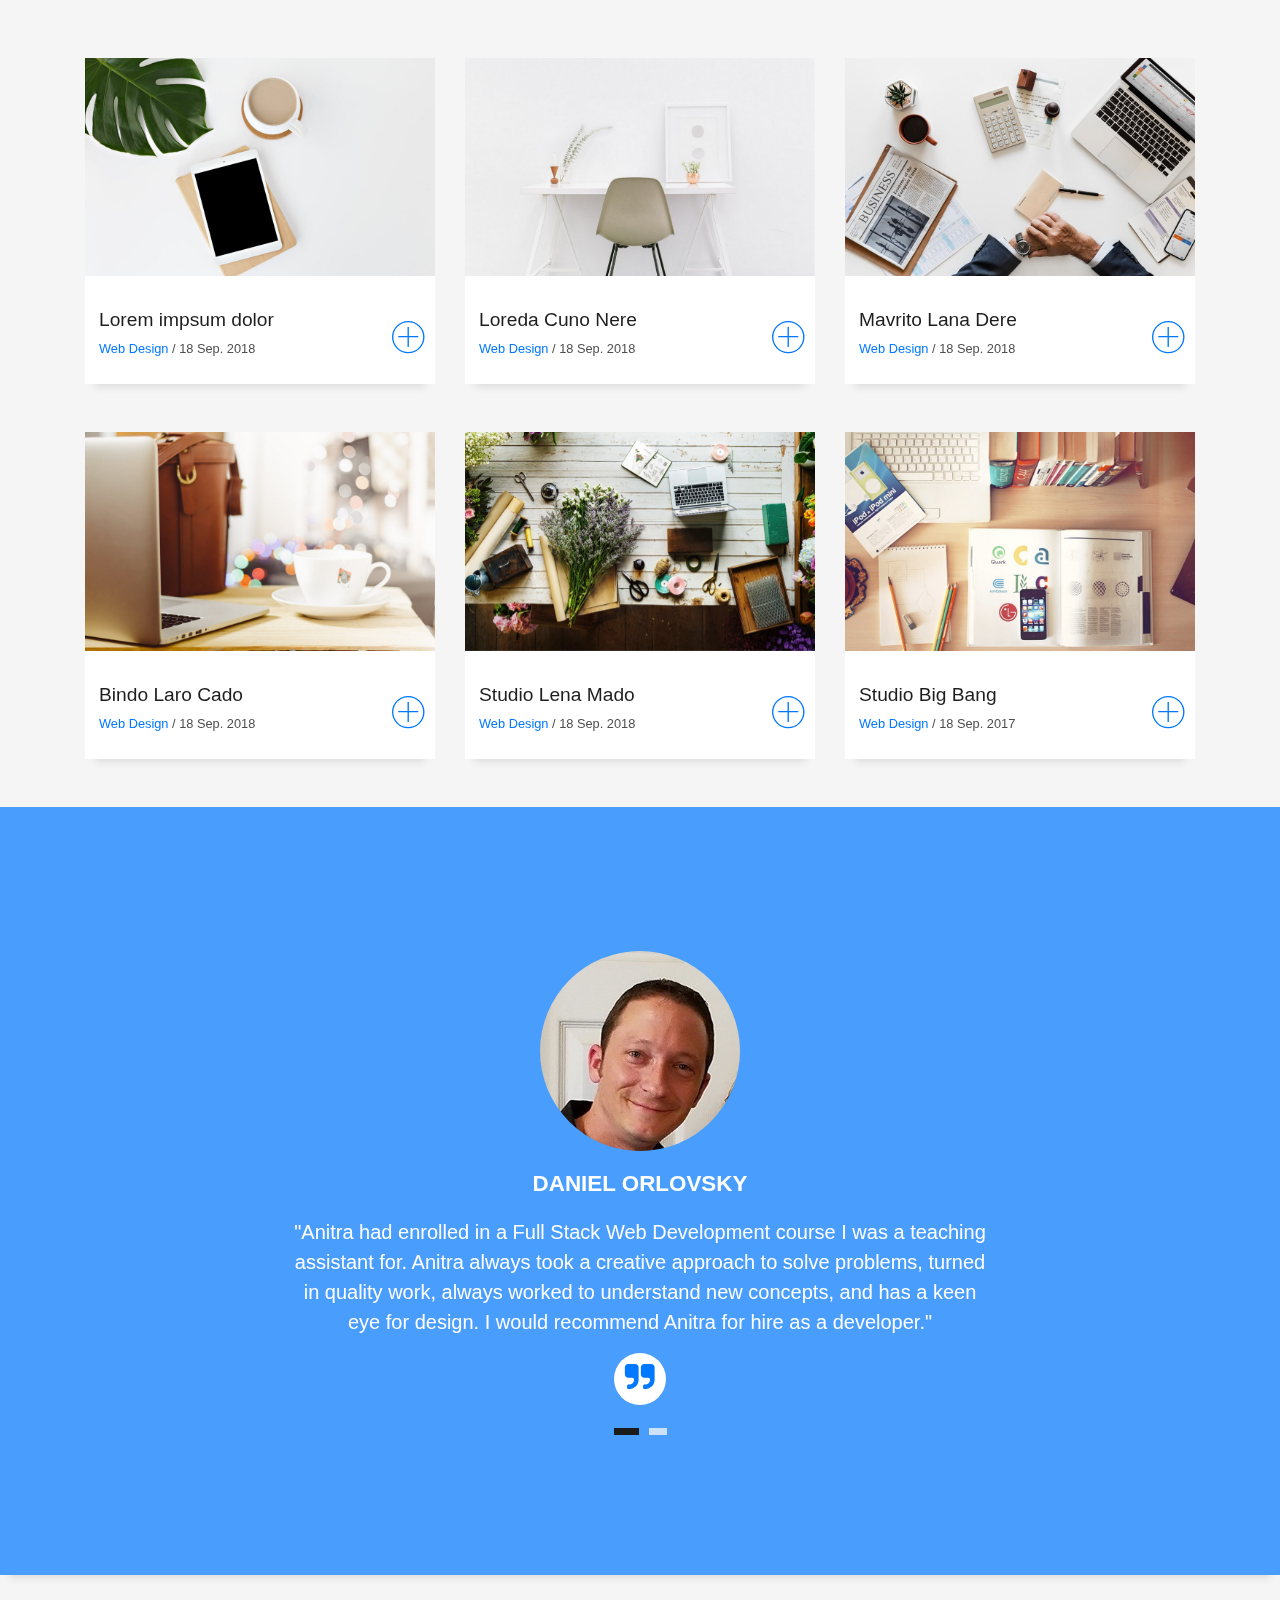
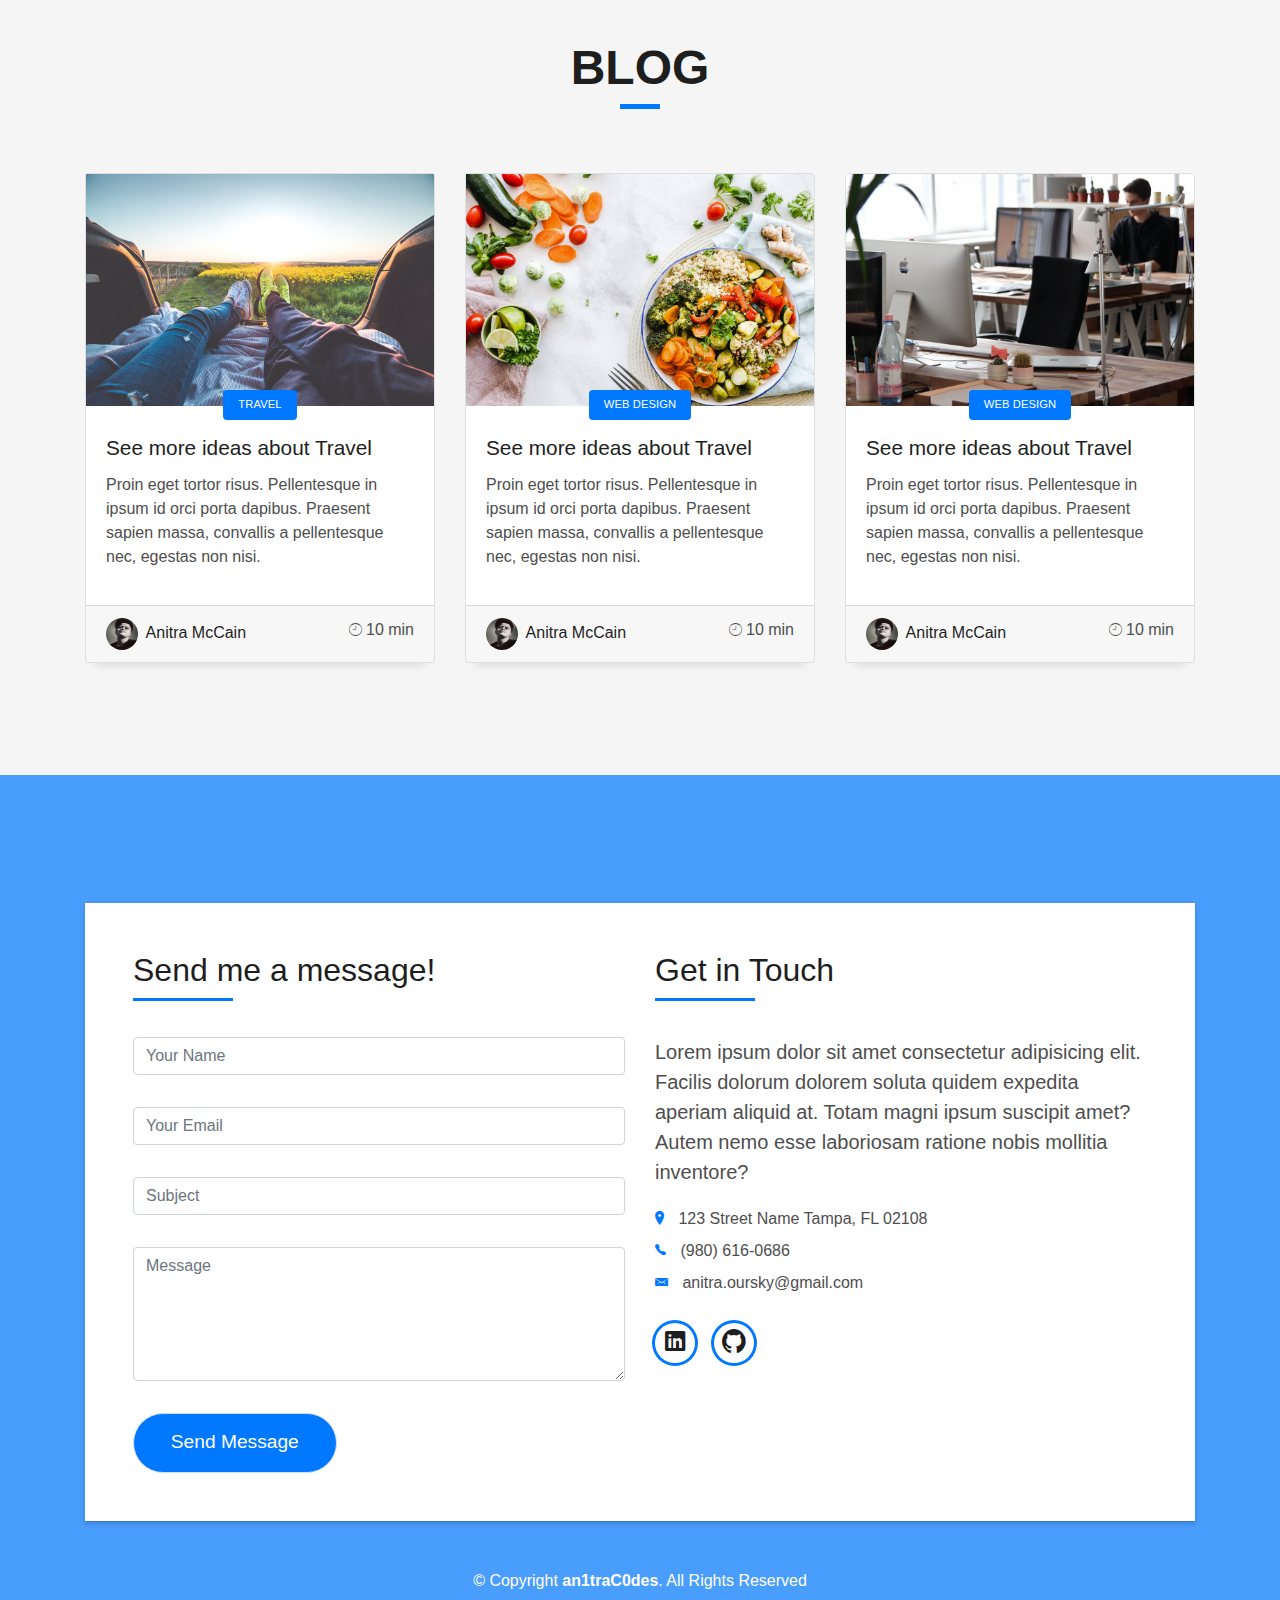
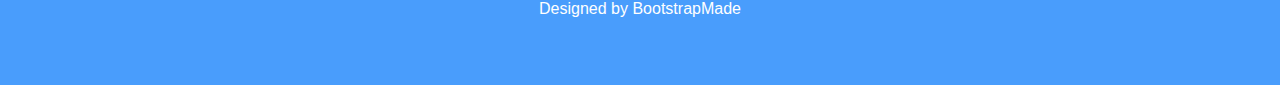
==== commit b2d8b1ae: "Remove favicon" ====
--- a/index.html
+++ b/index.html
@@ -8,8 +8,8 @@
   <meta content="" name="description">
 
   <!-- Favicons -->
-  <link href="img/favicon.png" rel="icon">
-  <link href="img/apple-touch-icon.png" rel="apple-touch-icon">
+  <!-- <link href="img/favicon.png" rel="icon">
+  <link href="img/apple-touch-icon.png" rel="apple-touch-icon"> -->
 
   <!-- Bootstrap CSS File -->
   <link href="lib/bootstrap/css/bootstrap.min.css" rel="stylesheet">
